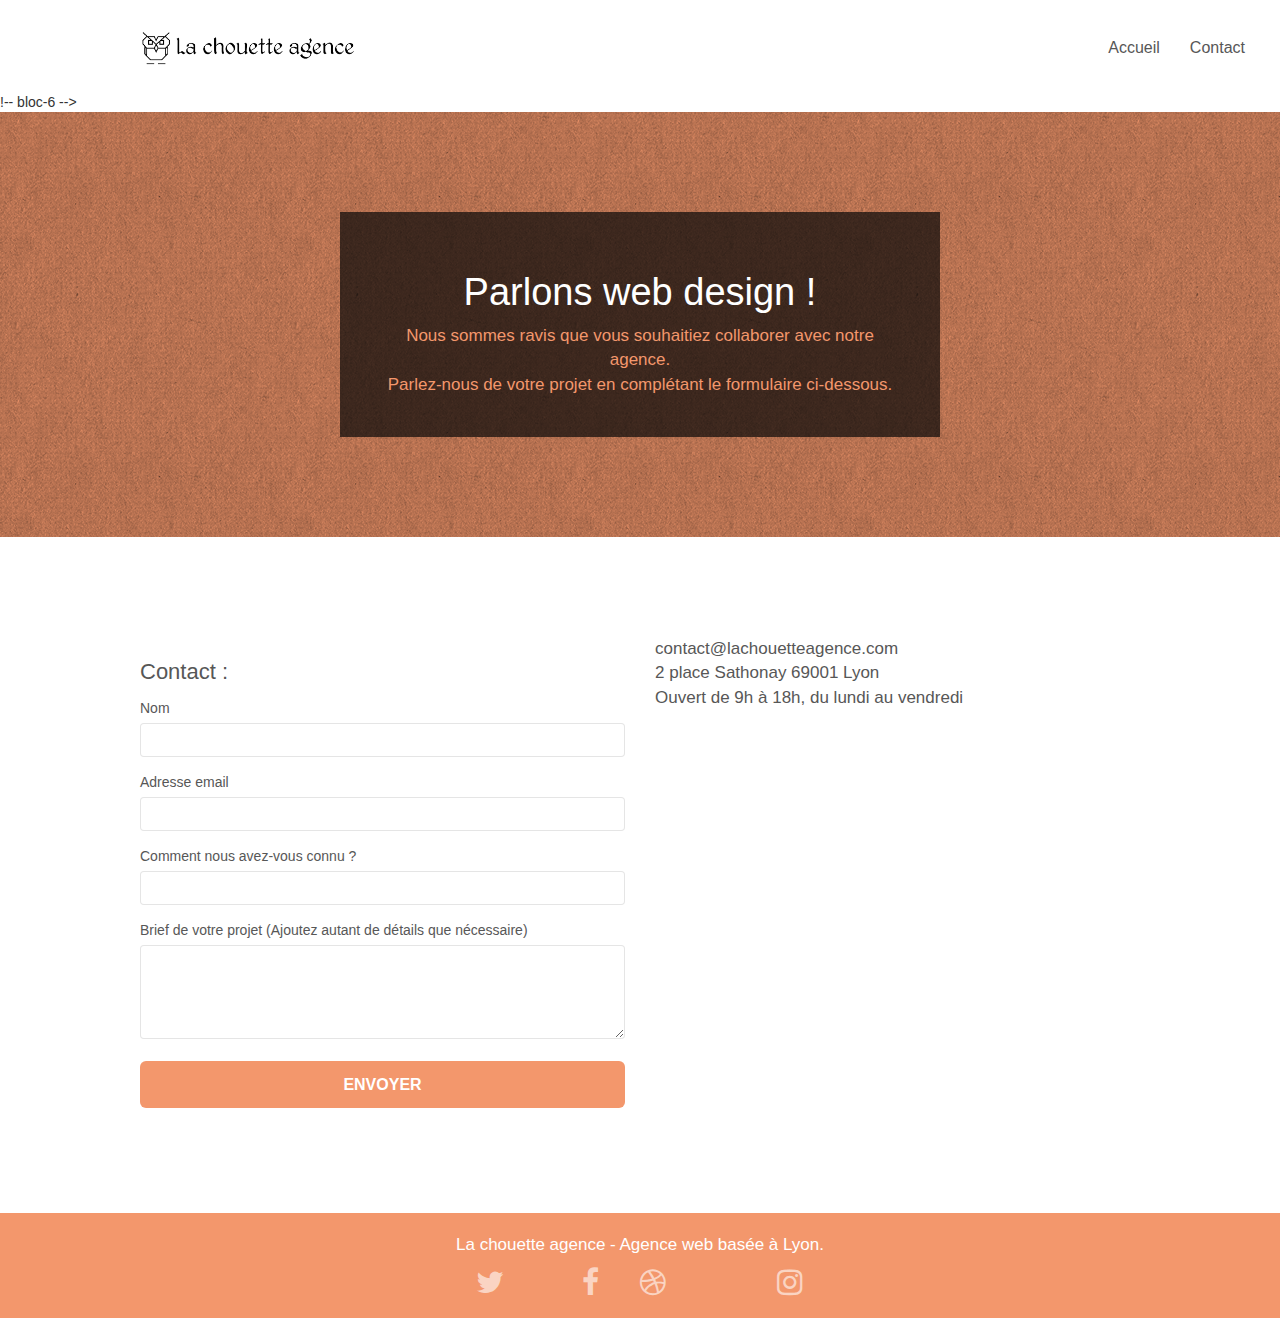
==== contact.html @ 2cf85332 "Version V 2.1 - modification" ====
<!doctype html>
<!-- Projet 4 La chouette agence
Par Arnaud Ghali
Version V 2.1 - modification SEO et ACCESSIBILITE : index terminé , contact w3c -->
<!-- renommage de la page de page2 en contact - SEO -->
<!-- renseignement de l'atribut lang dans l'element html : fr - accessibilibté et SEO -->
<html lang="fr">
<head>
    <meta charset="utf-8">
	<!-- suppression de la balise keywords : obsolète - SEO -->
	<!-- renseigenement de la balise description en utilisant les mots clés - SEO -->
    <meta name="description" content="Pour un site Web de qualité - Contactez la Chouette Agence, Entreprise de web design à Lyon">
    <meta name="viewport" content="width=device-width, initial-scale=1.0, viewport-fit=cover">
    <link rel="shortcut icon" type="image/png" href="favicon.jpg">
    
	<!-- remplacement des css -->
	<link rel="stylesheet" type="text/css" href="./css/bootstrap.css">
	<link rel="stylesheet" type="text/css" href="style.css">
	<link rel="stylesheet" type="text/css" href="./css/font-awesome.css">
	<link rel="stylesheet" type="text/css" href="./css/et-line.css">
    
	<script src="./js/jquery-2.1.0.min.js"></script>
	<script src="./js/bootstrap.min.js"></script>
	<script src="./js/blocs.min.js"></script>
	<script src="./js/jqBootstrapValidation.js"></script>
	<script src="./js/formHandler.js"></script>
	<!-- renseigenement de la balise titre en utilisant les mots clés - SEO -->
    <title>La Chouette Agence - Contact</title>

<!-- Analytics -->

<!-- Analytics END -->
    
</head>
<body>
<!-- Principal conteneur -->
<div class="page-container">
    
	<!-- bloc-0 -->
	<!-- remplacement des blocs par structure html lisible - SEO & ACCESSIBILITE -->
	<header>
		<div class="bloc bgc-white l-bloc " id="bloc-0">
			<div class="container bloc-sm">
				<nav class="navbar row">
					<div class="navbar-header"></div>
						<a class="navbar-brand" href="index.html"><img src="img/la-chouette-agence.png" alt=" logo de La chouette agence" height="40"></a>
						<button id="nav-toggle" type="button" class="ui-navbar-toggle navbar-toggle" data-toggle="collapse" data-target=".navbar-1">
							<span class="sr-only">Toggle navigation</span>
							<span class="icon-bar"></span>
							<span class="icon-bar"></span>
							<span class="icon-bar"></span>
						</button>
					</div>
					<div class="collapse navbar-collapse navbar-1 special-dropdown-nav">
						<ul class="site-navigation nav navbar-nav">
							<li>
								<a href="index.html">Accueil</a>
							</li>
							<li>
								<!-- remplacement du nom de la page contact - SEO & ACCESSIBILITE -->
								<a href="contact.html">Contact</a>
							</li>
						</ul>
					</div>
				</nav>
			</div>
		</div>
		<!-- bloc-0 END -->

		!-- bloc-6 -->
		<div class="bloc bg-dots-bg bg-repeat bgc-atomic-tangerine d-bloc bloc-bg-texture texture-paper" id="bloc-6">
			<div class="container bloc-lg">
				<div class="row">
					<div class="col-sm-12">
						<!-- rajout de la couleur d'arrière plan pour le contraste et cohérence du site - ACCESSIBILITE -->
						<div class="row tight-width-whitespace black-background">
							<h1 class="text-center hero-bloc-text tc-white">
							<!-- rajout de la couleur de texte pour le contraste - ACCESSIBILITE -->
								<span class="white">
								Parlons web design !
								</span>
							</h1>
							<p class="text-center mg-lg tc-white tight-width-whitespace">
								Nous sommes ravis que vous souhaitiez collaborer avec notre agence.<br>
								Parlez-nous de votre projet en complétant le formulaire ci-dessous.
							</p>
						</div>
					</div>
				</div>
			</div>
		</div>
	</header>
	<!-- bloc-6 END -->


	<!-- bloc-7 -->
	<!-- remplacement des blocs par structure html lisible - SEO & ACCESSIBILITE -->
	<section class="bloc bgc-white l-bloc" id="bloc-7">
		<div class="container bloc-lg">
			<div class="row">
				<div class="col-sm-6">
					<form id="form_1">
						<!-- ajout structure html lisible - SEO & ACCESSIBILITE -->
						<h2>Contact :</h2>
						<!-- rajout de l'attribut for en relation avec le contenu saisie - ACCESSIBILITE -->
						<div class="form-group">
							<label for="name">
								Nom
							</label>
							<input id="name" class="form-control" required />
						</div>
						<div class="form-group">
							<label for="email">
								Adresse email
							</label>
							<input id="email" class="form-control" type="email" required />
						</div>
						<div class="form-group">
						<!-- modification pour coherence avec le type saisi - ACCESSIBILITE  -->
							<label for="connnu">
								Comment nous avez-vous connu ?
							</label>
							<input class="form-control" type="text" required id="connnu" />
						</div>
						<div class="form-group">
							<label for="message">
								Brief de votre projet (Ajoutez autant de détails que nécessaire)<br>
							</label><textarea id="message" class="form-control" rows="4" cols="50" required></textarea>
						</div> 
						<button class="bloc-button btn btn-lg btn-block cta-hero btn-atomic-tangerine" type="submit">
							Envoyer
						</button>
					</form>
				</div>
				<div class="col-sm-6">
					<p>
						contact@lachouetteagence.com<br>2 place Sathonay 69001 Lyon<br>Ouvert de 9h à 18h, du lundi au vendredi<br>
					</p>
				</div>
			</div>
		</div>
	</section>
	<!-- bloc-7 END -->

	<!-- ScrollToTop Button -->
	<a class="bloc-button btn btn-d scrollToTop" onclick="scrollToTarget('1')"><span class="fa fa-chevron-up"></span></a>
	<!-- ScrollToTop Button END-->

      <!-- ScrollToTop Button END-->
	<!-- Footer - bloc-8 -->
	<!-- remplacement des blocs par structure html lisible - SEO & ACCESSIBILITE -->
	<footer class="bloc bgc-atomic-tangerine d-bloc" id="bloc-8">
		<div class="container bloc-sm">
			<div class="row">
				<div class="col-sm-12">
					<p class="text-center white">
						La chouette agence - Agence web basée à Lyon.<br>
					</p>
					<div class="row row-no-gutters social">
						<div class="col-sm-3">
							<div class="text-center">
								<a class="social" href="index.html"><span class="fa fa-twitter icon-md"></span></a>
							</div>
						</div>
						<div class="col-sm-3">
							<div class="text-center">
								<a class="social" href="index.html"><span class="fa fa-facebook icon-md"></span></a>
							</div>
						</div>
						<div class="col-sm-3">
							<div class="text-social">
								<a class="social" href="index.html"><span class="fa fa-dribbble icon-md"></span></a>
							</div>
						</div>
						<div class="col-sm-3">
							<div class="text-center">
								<a class="social" href="index.html"><span class="fa fa-instagram icon-md"></span></a>
							</div>
						</div>
					</div>
				</div>
			</div>
		</div>
	</footer>
	<!-- Footer - bloc-8 END -->

</div>
<!-- Principal conteneur END -->
    
</body>
</html>
---- style.css ----
body {
    margin: 0;
    padding: 0;
    background: #FFF;
    overflow-x: hidden;
    -webkit-font-smoothing: antialiased;
    -moz-osx-font-smoothing: grayscale;
}

a,
button {
    transition: all .3s ease-in-out;
    outline: none!important;
}

a:hover {
    text-decoration: none;
    cursor: pointer;
}

#page-loading-blocs-notifaction {
    position: fixed;
    top: 0;
    bottom: 0;
    width: 100%;
    z-index: 100000;
    background: #FFFFFF url("img/pageload-spinner.gif") no-repeat center center;
}

.bloc {
    width: 100%;
    clear: both;
    background: 50% 50% no-repeat;
    padding: 0 50px;
    -webkit-background-size: cover;
    -moz-background-size: cover;
    -o-background-size: cover;
    background-size: cover;
    position: relative;
}

.bloc .container {
    padding-left: 0;
    padding-right: 0;
}

.bloc-lg {
    padding: 100px 50px;
}

.bloc-md {
    padding: 50px;
}

.bloc-sm {
    padding: 20px 50px;
}

.bg-center,
.bg-l-edge,
.bg-r-edge,
.bg-t-edge,
.bg-b-edge,
.bg-tl-edge,
.bg-bl-edge,
.bg-tr-edge,
.bg-br-edge,
.bg-repeat {
    -webkit-background-size: auto!important;
    -moz-background-size: auto!important;
    -o-background-size: auto!important;
    background-size: auto!important;
}

.bg-repeat {
    background: repeat;
}

.bg-t-edge {
    background: top no-repeat;
}

.bloc-bg-texture::before {
    content: "";
    background-size: 2px 2px;
    position: absolute;
    top: 0;
    bottom: 0;
    left: 0;
    right: 0;
}

.texture-paper::before {
    background: url("img/texture-paper.png");
    background-size: 280px 280px;
}

.b-parallax {
    background-attachment: fixed;
}

.d-bloc {
    color: rgba(255, 255, 255, .7);
}

.d-bloc button:hover {
    color: rgba(255, 255, 255, .9);
}

.d-bloc .icon-round,
.d-bloc .icon-square,
.d-bloc .icon-rounded,
.d-bloc .icon-semi-rounded-a,
.d-bloc .icon-semi-rounded-b {
    border-color: rgba(255, 255, 255, .9);
}

.d-bloc .divider-h span {
    border-color: rgba(255, 255, 255, .2);
}

.d-bloc .a-btn,
.d-bloc .navbar a,
.d-bloc .navbar-brand,
.d-bloc a .icon-sm,
.d-bloc a .icon-md,
.d-bloc a .icon-lg,
.d-bloc a .icon-xl,
.d-bloc h1 a,
.d-bloc h2 a,
.d-bloc h3 a,
.d-bloc h4 a,
.d-bloc h5 a,
.d-bloc h6 a,
.d-bloc p a {
    color: rgba(255, 255, 255, .6);
}

.d-bloc .a-btn:hover,
.d-bloc .navbar a:hover,
.d-bloc .navbar-brand:hover,
.d-bloc a:hover .icon-sm,
.d-bloc a:hover .icon-md,
.d-bloc a:hover .icon-lg,
.d-bloc a:hover .icon-xl,
.d-bloc h1 a:hover,
.d-bloc h2 a:hover,
.d-bloc h3 a:hover,
.d-bloc h4 a:hover,
.d-bloc h5 a:hover,
.d-bloc h6 a:hover,
.d-bloc p a:hover {
    color: rgba(255, 255, 255, 1);
}

.d-bloc .navbar-toggle .icon-bar {
    background: rgba(255, 255, 255, 1);
}

.d-bloc .btn-wire,
.d-bloc .btn-wire:hover {
    color: rgba(255, 255, 255, 1);
    border-color: rgba(255, 255, 255, 1);
}

.d-bloc .panel {
    color: rgba(0, 0, 0, .5);
}

.d-bloc .panel button:hover {
    color: rgba(0, 0, 0, .7);
}

.d-bloc .panel icon {
    border-color: rgba(0, 0, 0, .7);
}

.d-bloc .panel .divider-h span {
    border-color: rgba(0, 0, 0, .1);
}

.d-bloc .panel .a-btn {
    color: rgba(0, 0, 0, .6);
}

.d-bloc .panel .a-btn:hover {
    color: rgba(0, 0, 0, 1);
}

.d-bloc .panel .btn-wire,
.d-bloc .panel .btn-wire:hover {
    color: rgba(0, 0, 0, .7);
    border-color: rgba(0, 0, 0, .3);
}

.d-bloc .panel,
.l-bloc {
    color: rgba(0, 0, 0, .5);
}

.d-bloc .panel button:hover,
.l-bloc button:hover {
    color: rgba(0, 0, 0, .7);
}

.l-bloc .icon-round,
.l-bloc .icon-square,
.l-bloc .icon-rounded,
.l-bloc .icon-semi-rounded-a,
.l-bloc .icon-semi-rounded-b {
    border-color: rgba(0, 0, 0, .7);
}

.d-bloc .panel .divider-h span,
.l-bloc .divider-h span {
    border-color: rgba(0, 0, 0, .1);
}

.d-bloc .panel .a-btn,
.l-bloc .a-btn,
.l-bloc .navbar a,
.l-bloc .navbar-brand,
.l-bloc a .icon-sm,
.l-bloc a .icon-md,
.l-bloc a .icon-lg,
.l-bloc a .icon-xl,
.l-bloc h1 a,
.l-bloc h2 a,
.l-bloc h3 a,
.l-bloc h4 a,
.l-bloc h5 a,
.l-bloc h6 a,
.l-bloc p a {
    color: rgba(0, 0, 0, .6);
}

.d-bloc .panel .a-btn:hover,
.l-bloc .a-btn:hover,
.l-bloc .navbar a:hover,
.l-bloc .navbar-brand:hover,
.l-bloc a:hover .icon-sm,
.l-bloc a:hover .icon-md,
.l-bloc a:hover .icon-lg,
.l-bloc a:hover .icon-xl,
.l-bloc h1 a:hover,
.l-bloc h2 a:hover,
.l-bloc h3 a:hover,
.l-bloc h4 a:hover,
.l-bloc h5 a:hover,
.l-bloc h6 a:hover,
.l-bloc p a:hover {
    color: rgba(0, 0, 0, 1);
}

.l-bloc .navbar-toggle .icon-bar {
    color: rgba(0, 0, 0, .6);
}

.d-bloc .panel .btn-wire,
.d-bloc .panel .btn-wire:hover,
.l-bloc .btn-wire,
.l-bloc .btn-wire:hover {
    color: rgba(0, 0, 0, .7);
    border-color: rgba(0, 0, 0, .3);
}

.voffset {
    margin-top: 30px;
}

.voffset-lg {
    margin-top: 80px;
}

.row-no-gutters {
    margin-right: 0;
    margin-left: 0;
}

.row.row-no-gutters > [class^="col-"],
.row.row-no-gutters > [class*=" col-"] {
    padding-right: 0;
    padding-left: 0;
}

#bloc-1-hero h1 {
    font-size: 32px;
}

.navbar {
    margin-bottom: 0;
    z-index: 1;
}

.navbar-brand {
    height: auto;
    padding: 3px 15px;
    font-size: 25px;
    font-weight: normal;
    font-weight: 600;
    line-height: 44px;
}

.navbar-brand img {
    max-height: 200px;
    margin: 0 5px 0 0;
    display: inline;
}

.navbar-brand img[src$=svg] {
    min-width: 100px;
}

.nav-center .navbar-brand img {
    margin: 0;
}

.navbar .nav {
    padding-top: 2px;
    margin-right: -16px;
    float: right;
    z-index: 1;
}

.nav > li {
    float: left;
    margin-top: 4px;
    font-size: 16px;
}

.navbar-nav .open .dropdown-menu > li > a {
    text-align: inherit;
}

.nav > li a:hover,
.nav > li a:focus {
    background: transparent;
}

.navbar-toggle {
    margin: 10px 10px 0 0;
    border: 0px;
}

.navbar-toggle:hover {
    background: transparent!important;
}

.navbar-toggle .icon-bar {
    background-color: rgba(0, 0, 0, .5);
    width: 26px;
}

.nav-invert .navbar .nav {
    float: left;
}

.nav-invert .navbar-header,
.nav-invert .navbar-brand {
    float: right;
    position: relative;
    z-index: 2;
}

@media (min-width: 768px) {
    .site-navigation {
        position: absolute;
        top: 50%;
        right: 20px;
        transform: translate(0, -50%);
        -webkit-transform: translateY(-50%);
    }
    .nav > li .dropdown-menu a,
    .nav > li .dropdown-menu a:hover {
        color: #484848;
    }
    .nav-invert .site-navigation {
        left: 0;
        right: 0;
    }
    .nav-center {
        text-align: center;
    }
    .nav-center .navbar-header {
        width: 100%;
    }
    .nav-center .navbar-header,
    .nav-center .navbar-brand,
    .nav-center .nav > li {
        float: none;
        display: inline-block;
    }
    .nav-center .site-navigation {
        position: relative;
        width: 100%;
        right: 0;
        margin-right: 0px;
        margin-top: 20px;
    }
    .nav-center.mini-nav .navbar-toggle {
        float: none;
        margin: 10px auto 0;
    }
}

.nav > li > .dropdown a {
    background: none!important;
    display: block;
    padding: 14px 15px;
}

nav .caret {
    margin: 0 5px;
}

.dropdown-menu .dropdown-menu {
    top: -8px;
    left: 100%;
}

.dropdown-menu .dropmenu-flow-right {
    top: 100%;
    left: 0;
    margin-left: -1px;
    border-top-left-radius: 0;
    border-top-right-radius: 0;
}

.dropdown-menu .dropdown span {
    border: 4px solid black;
    border-top-color: transparent;
    border-right-color: transparent;
    border-bottom-color: transparent;
    margin: 6px -5px 0 0!important;
    float: right;
}

.mg-md {
    margin-top: 10px;
    margin-bottom: 20px;
}

.mg-lg {
    margin-top: 10px;
    margin-bottom: 40px;
}

.btn {
    margin: 0 5px 5px 0;
}

.btn.pull-right {
    margin: 0 0 5px 5px;
}

.btn-d,
.btn-d:hover,
.btn-d:focus {
    color: #FFF;
    background: rgba(0, 0, 0, .3);
}

button {
    outline: none!important;
}

.btn-rd {
    border-radius: 40px;
}

.btn-clean {
    border: 1px solid rgba(0, 0, 0, .08);
    border-bottom-color: rgba(0, 0, 0, .1);
    text-shadow: 0 1px 0 rgba(0, 0, 1, .1);
    box-shadow: 0 1px 3px rgba(0, 0, 1, .25), inset 0 1px 0 0 rgba(255, 255, 255, .15);
}

.icon-md {
    font-size: 30px!important;
}

.icon-lg {
    font-size: 60px!important;
}

.sm-shadow {
    text-shadow: 0 1px 2px rgba(0, 0, 0, .3);
}

.panel-sq,
.panel-sq .panel-heading,
.panel-sq .panel-footer {
    border-radius: 0;
}

.panel-rd {
    border-radius: 30px;
}

.panel-rd .panel-heading {
    border-radius: 29px 29px 0 0;
}

.panel-rd .panel-footer {
    border-radius: 0 0 29px 29px;
}

.form-control {
    border-color: rgba(0, 0, 0, .1);
    box-shadow: none;
}

.scrollToTop {
    width: 40px;
    height: 40px;
    position: fixed;
    bottom: 20px;
    right: 20px;
    opacity: 0;
    z-index: 500;
    transition: all .3s ease-in-out;
}

.scrollToTop span {
    margin-top: 6px;
}

.showScrollTop {
    font-size: 14px;
    opacity: 1;
}

a[data-lightbox] {
    position: relative;
    display: block;
    text-align: center;
}

a[data-lightbox]:hover::before {
    content: "+";
    font-family: "HelveticaNeue-Light", "Helvetica Neue Light", "Helvetica Neue", Helvetica, Arial;
    font-size: 32px;
    width: 50px;
    height: 50px;
    margin-left: -25px;
    border-radius: 50%;
    background: rgba(0, 0, 0, .6);
    color: #FFF;
    font-weight: 100;
    z-index: 1;
    position: absolute;
    top: 50%;
    transform: translateY(-50%);
    -webkit-transform: translateY(-50%);
}

a[data-lightbox]:hover img {
    opacity: 0.6;
    -webkit-animation-fill-mode: none;
    animation-fill-mode: none;
}

#lightbox-modal {
    display: flex;
    align-items: center;
}

#lightbox-modal .modal-dialog {
    width: 90%;
    max-width: 900px;
    margin: 0 auto 0;
}

#lightbox-modal .modal-dialog img {
    max-height: 90vh;
    margin: 0 auto;
}

.lightbox-caption {
    padding: 20px;
    color: #FFF;
    background: rgba(0, 0, 0, .5);
    position: absolute;
    left: 15px;
    right: 15px;
    bottom: 5px;
}

.close-lightbox {
    color: #FFF;
    font-size: 30px;
    position: absolute;
    top: 20px;
    right: 20px;
    z-index: 20;
    background: rgba(0, 0, 0, .5);
    border: none;
    line-height: 30px;
    padding: 0 9px 5px;
    opacity: 0.3;
}

.close-lightbox:hover,
.next-lightbox:hover,
.prev-lightbox:hover {
    opacity: 1.0;
    color: #FFF;
}

.next-lightbox,
.prev-lightbox {
    font-size: 20px;
    color: rgba(255, 255, 255, .9);
    background: rgba(0, 0, 0, .5);
    transition: all .2s ease-in-out;
    position: absolute;
    top: 45%;
    z-index: 1;
    opacity: 0.4;
}

.next-lightbox {
    padding: 6px 8px 1px 13px;
    right: 25px;
}

.prev-lightbox {
    padding: 6px 13px 1px 10px;
    left: 25px;
}

.snapshot-lb .modal-body {
    padding-bottom: 45px;
}

.snapshot-lb .lightbox-caption {
    padding: 0;
    color: rgba(0, 0, 0, .5);
    background: none;
}

h1,
h2,
h3,
h4,
h5,
h6,
p,
label,
.btn,
a {
    font-family: "helvetica";
    font-weight: 400;
    color: #575757!important;
}

.container {
    max-width: 1000px;
}

.hero-bloc-text {
    font-size: 38px;
}

.hero-bloc-text-sub {
    font-size: 36px;
}

.statement-bloc-text {
    line-height: 26px;
    font-style: italic;
    font-size: 20px;
    text-align: center;
    font-weight: lighter;
    max-width: 520px;
    margin: auto auto auto auto;
}

p {
    /*adaptation - cohérence */
    font-size: 17px;
}

.tight-width-whitespace {
    max-width: 600px;
    margin: auto auto auto auto;
}

.h1 {
    font-size: 20px;
    font-family: "Open Sans";
}

.cta-hero {
    margin-top: 22px;
    color: #FFFFFF!important;
    text-transform: uppercase;
    padding: 12px 28px 12px 28px;
    font-size: 16px;
    font-weight: 700;
}

.social {
    max-width: 400px;
    margin: auto auto auto auto;
}

h2 {
    font-size: 22px;
    line-height: 1.4em;
}

h3 {
    font-size: 15px;
    text-transform: uppercase;
    font-weight: 700;
    line-height: 1.4em;
    color: #333333!important;
}

.med-width-whitespace {
    max-width: 800px;
    margin: auto auto auto auto;
    box-shadow: 0px 0px 0px #000000;
}

h1 {
    color: #333333!important;
}

h4 {
    color: #333333!important;
}

.icons {
    margin-bottom: 14px;
    margin-top: 24px;
}

.white {
    color: #FFFFFF!important;
}

.portfolio-thumb {
    margin-bottom: 24px;
}

.portfolio-row {
    margin-bottom: 44px;
    margin-top: 50px;
}

.avatar {
    box-shadow: 0px 4px 9px rgba(0, 0, 0, 0.3);
}

.black-background {
    /* Modification contraste - ACCESSIBILITE */
    background-color: rgba(8, 8, 8, 0.7);
    padding: 40px 40px 40px 40px;
}

.bold-link {
    font-weight: 900;
    text-decoration: underline!important;
}

.bgc-white {
    background-color: #FFFFFF;
}

.bgc-dark-slate-blue {
    background-color: #364577;
}

.bgc-atomic-tangerine {
    background-color: #F3976C;
}

.tc-white {
    color: #F3976C!important;
}

.btn-atomic-tangerine {
    background: #F3976C;
    color: #FFFFFF!important;
}

.btn-atomic-tangerine:hover {
    background: #c27956!important;
    color: #FFFFFF!important;
}

.ltc-white {
    color: #FFFFFF!important;
}

.ltc-white:hover {
    color: #cccccc!important;
}

.ltc-atomic-tangerine {
    color: #F3976C!important;
}

.ltc-atomic-tangerine:hover {
    color: #c27956!important;
}

.icon-dark-slate-blue {
    color: #364577!important;
    border-color: #364577!important;
}

.bg-dots-bg {
    background-image: url("img/dots-bg.png");
}

.bg-lines-h2-bg {
    background-image: url("img/lines-h2-bg.png");
}

.bg-banniere {
    background-image: url("img/la-chouette-agence-banniere.jpg");
}

.bg-presentation {
    /* changement format d'image */
    background-image: url("img/image-de-presentation.jpg");
}

@media (max-width: 1024px) {
    .bloc {
        padding-left: 20px;
        padding-right: 20px;
    }
    .bloc.full-width-bloc,
    .bloc-tile-2.full-width-bloc .container,
    .bloc-tile-3.full-width-bloc .container,
    .bloc-tile-4.full-width-bloc .container {
        padding-left: 0;
        padding-right: 0;
    }
}

@media (max-width: 992px) and (min-width: 768px) {
    .navbar .nav {
        max-width: 80%
    }
    .nav-center.navbar .nav {
        max-width: 100%
    }
}

@media only screen and (min-device-width: 768px) and (max-device-width: 1024px) and (orientation: landscape) {
    .b-parallax {
        background-attachment: scroll;
    }
}

@media only screen and (min-device-width: 1024px) and (max-device-width: 1366px) and (-webkit-min-device-pixel-ratio: 1.5) {
    .b-parallax {
        background-attachment: scroll;
    }
}

@media (max-width: 991px) {
    .container {
        width: 100%;
    }
    .b-parallax {
        background-attachment: scroll;
    }
    .page-container,
    #hero-bloc {
        overflow-x: hidden;
        position: relative;
    }
    .bloc {
        padding-left: constant(safe-area-inset-left);
        padding-right: constant(safe-area-inset-right);
    }
    .bloc-group,
    .bloc-group .bloc {
        display: block;
        width: 100%;
    }
    .bloc-fill-screen .fill-bloc-top-edge,
    .bloc-fill-screen .fill-bloc-bottom-edge {
        padding: 0 20px;
        padding-left: constant(safe-area-inset-left);
        padding-right: constant(safe-area-inset-right);
    }
}

@media (max-width: 767px) {
    .page-container {
        overflow-x: hidden;
        position: relative;
    }
    h1,
    h2,
    h3,
    h4,
    h5,
    h6,
    p,
    #disqus_thread {
        padding-left: 10px!important;
        padding-right: 10px!important;
    }
    .b-parallax {
        background-attachment: scroll;
    }
    .navbar .nav {
        padding-top: 0;
        border-top: 1px solid rgba(0, 0, 0, .2);
        float: none!important;
    }
    .navbar.row {
        margin-left: 0;
        margin-right: 0;
    }
    .site-navigation {
        position: inherit;
        transform: none;
        -webkit-transform: none;
        -ms-transform: none;
    }
    .nav > li {
        margin-top: 0;
        border-bottom: 1px solid rgba(0, 0, 0, .1);
        background: rgba(0, 0, 0, .05);
        text-align: left;
        padding-left: 15px;
        width: 100%;
    }
    .nav > li:hover {
        background: rgba(0, 0, 0, .08);
    }
    .dropdown .dropdown a .caret {
        float: none;
        margin: 5px 0 0 10px!important;
        border: 4px solid black;
        border-bottom-color: transparent;
        border-right-color: transparent;
        border-left-color: transparent;
    }
    #hero-bloc .navbar .nav {
        background: rgba(0, 0, 0, .8);
    }
    #hero-bloc .navbar .nav a {
        color: rgba(255, 255, 255, .6);
    }
    .hero {
        padding: 50px 0;
    }
    .hero-nav {
        left: -1px;
        right: -1px;
    }
    .navbar-collapse {
        padding: 0;
        overflow-x: hidden;
        -webkit-box-shadow: none;
        box-shadow: none;
    }
    .navbar-brand img {
        max-height: 40px;
        width: auto;
    }
    .nav-invert .navbar-header {
        float: none;
        width: 100%;
    }
    .nav-invert .navbar-toggle {
        float: left;
        margin-left: 10px;
    }
    .bloc {
        padding-left: 0;
        padding-right: 0;
    }
    .bloc-xxl,
    .bloc-xl,
    .bloc-lg {
        padding: 40px 0;
    }
    .bloc-sm,
    .bloc-md {
        padding-left: 0;
        padding-right: 0;
    }
    .bloc-tile-2 .container,
    .bloc-tile-3 .container,
    .bloc-tile-4 .container,
    .bloc-fill-screen .fill-bloc-top-edge,
    .bloc-fill-screen .fill-bloc-bottom-edge {
        padding-left: 0;
        padding-right: 0;
    }
    .a-block {
        padding: 0 10px;
    }
    .btn-dwn {
        display: none;
    }
    .voffset {
        margin-top: 5px;
    }
    .voffset-md {
        margin-top: 20px;
    }
    .voffset-lg {
        margin-top: 30px;
    }
    form {
        padding: 5px;
    }
    .close-lightbox {
        display: inline-block;
    }
    .blocsapp-device-iphone5 {
        background-size: 216px 425px;
        padding-top: 60px;
        width: 216px;
        height: 425px;
    }
    .blocsapp-device-iphone5 img {
        width: 180px;
        height: 320px;
    }
}

@media (max-width: 400px) {
    .bloc {
        padding-left: 0;
        padding-right: 0;
    }
}

@media (max-width: 767px) {
    .bloc-mob-center-text {
        text-align: center;
    }
}
---- css/et-line.css ----
@font-face {
    font-family: et-line;
    src: url(../fonts/et-line.eot);
    src: url(../fonts/et-line.eot?#iefix) format('embedded-opentype'), url(../fonts/et-line.woff) format('woff'), url(../fonts/et-line.ttf) format('truetype'), url(../fonts/et-line.svg#et-line) format('svg');
    font-weight: 400;
    font-style: normal
}

.et-icon-adjustments,
.et-icon-alarmclock,
.et-icon-anchor,
.et-icon-aperture,
.et-icon-attachment,
.et-icon-bargraph,
.et-icon-basket,
.et-icon-beaker,
.et-icon-bike,
.et-icon-book-open,
.et-icon-briefcase,
.et-icon-browser,
.et-icon-calendar,
.et-icon-camera,
.et-icon-caution,
.et-icon-chat,
.et-icon-circle-compass,
.et-icon-clipboard,
.et-icon-clock,
.et-icon-cloud,
.et-icon-compass,
.et-icon-desktop,
.et-icon-dial,
.et-icon-document,
.et-icon-documents,
.et-icon-download,
.et-icon-dribbble,
.et-icon-edit,
.et-icon-envelope,
.et-icon-expand,
.et-icon-facebook,
.et-icon-flag,
.et-icon-focus,
.et-icon-gears,
.et-icon-genius,
.et-icon-gift,
.et-icon-global,
.et-icon-globe,
.et-icon-googleplus,
.et-icon-grid,
.et-icon-happy,
.et-icon-hazardous,
.et-icon-heart,
.et-icon-hotairballoon,
.et-icon-hourglass,
.et-icon-key,
.et-icon-laptop,
.et-icon-layers,
.et-icon-lifesaver,
.et-icon-lightbulb,
.et-icon-linegraph,
.et-icon-linkedin,
.et-icon-lock,
.et-icon-magnifying-glass,
.et-icon-map,
.et-icon-map-pin,
.et-icon-megaphone,
.et-icon-mic,
.et-icon-mobile,
.et-icon-newspaper,
.et-icon-notebook,
.et-icon-paintbrush,
.et-icon-paperclip,
.et-icon-pencil,
.et-icon-phone,
.et-icon-picture,
.et-icon-pictures,
.et-icon-piechart,
.et-icon-presentation,
.et-icon-pricetags,
.et-icon-printer,
.et-icon-profile-female,
.et-icon-profile-male,
.et-icon-puzzle,
.et-icon-quote,
.et-icon-recycle,
.et-icon-refresh,
.et-icon-ribbon,
.et-icon-rss,
.et-icon-sad,
.et-icon-scissors,
.et-icon-scope,
.et-icon-search,
.et-icon-shield,
.et-icon-speedometer,
.et-icon-strategy,
.et-icon-streetsign,
.et-icon-tablet,
.et-icon-target,
.et-icon-telescope,
.et-icon-toolbox,
.et-icon-tools,
.et-icon-tools-2,
.et-icon-trophy,
.et-icon-tumblr,
.et-icon-twitter,
.et-icon-upload,
.et-icon-video,
.et-icon-wallet,
.et-icon-wine {
    font-family: et-line;
    speak: none;
    font-style: normal;
    font-weight: 400;
    font-variant: normal;
    text-transform: none;
    line-height: 1;
    -webkit-font-smoothing: antialiased;
    -moz-osx-font-smoothing: grayscale;
    display: inline-block
}

.et-icon-mobile:before {
    content: "\e000"
}

.et-icon-laptop:before {
    content: "\e001"
}

.et-icon-desktop:before {
    content: "\e002"
}

.et-icon-tablet:before {
    content: "\e003"
}

.et-icon-phone:before {
    content: "\e004"
}

.et-icon-document:before {
    content: "\e005"
}

.et-icon-documents:before {
    content: "\e006"
}

.et-icon-search:before {
    content: "\e007"
}

.et-icon-clipboard:before {
    content: "\e008"
}

.et-icon-newspaper:before {
    content: "\e009"
}

.et-icon-notebook:before {
    content: "\e00a"
}

.et-icon-book-open:before {
    content: "\e00b"
}

.et-icon-browser:before {
    content: "\e00c"
}

.et-icon-calendar:before {
    content: "\e00d"
}

.et-icon-presentation:before {
    content: "\e00e"
}

.et-icon-picture:before {
    content: "\e00f"
}

.et-icon-pictures:before {
    content: "\e010"
}

.et-icon-video:before {
    content: "\e011"
}

.et-icon-camera:before {
    content: "\e012"
}

.et-icon-printer:before {
    content: "\e013"
}

.et-icon-toolbox:before {
    content: "\e014"
}

.et-icon-briefcase:before {
    content: "\e015"
}

.et-icon-wallet:before {
    content: "\e016"
}

.et-icon-gift:before {
    content: "\e017"
}

.et-icon-bargraph:before {
    content: "\e018"
}

.et-icon-grid:before {
    content: "\e019"
}

.et-icon-expand:before {
    content: "\e01a"
}

.et-icon-focus:before {
    content: "\e01b"
}

.et-icon-edit:before {
    content: "\e01c"
}

.et-icon-adjustments:before {
    content: "\e01d"
}

.et-icon-ribbon:before {
    content: "\e01e"
}

.et-icon-hourglass:before {
    content: "\e01f"
}

.et-icon-lock:before {
    content: "\e020"
}

.et-icon-megaphone:before {
    content: "\e021"
}

.et-icon-shield:before {
    content: "\e022"
}

.et-icon-trophy:before {
    content: "\e023"
}

.et-icon-flag:before {
    content: "\e024"
}

.et-icon-map:before {
    content: "\e025"
}

.et-icon-puzzle:before {
    content: "\e026"
}

.et-icon-basket:before {
    content: "\e027"
}

.et-icon-envelope:before {
    content: "\e028"
}

.et-icon-streetsign:before {
    content: "\e029"
}

.et-icon-telescope:before {
    content: "\e02a"
}

.et-icon-gears:before {
    content: "\e02b"
}

.et-icon-key:before {
    content: "\e02c"
}

.et-icon-paperclip:before {
    content: "\e02d"
}

.et-icon-attachment:before {
    content: "\e02e"
}

.et-icon-pricetags:before {
    content: "\e02f"
}

.et-icon-lightbulb:before {
    content: "\e030"
}

.et-icon-layers:before {
    content: "\e031"
}

.et-icon-pencil:before {
    content: "\e032"
}

.et-icon-tools:before {
    content: "\e033"
}

.et-icon-tools-2:before {
    content: "\e034"
}

.et-icon-scissors:before {
    content: "\e035"
}

.et-icon-paintbrush:before {
    content: "\e036"
}

.et-icon-magnifying-glass:before {
    content: "\e037"
}

.et-icon-circle-compass:before {
    content: "\e038"
}

.et-icon-linegraph:before {
    content: "\e039"
}

.et-icon-mic:before {
    content: "\e03a"
}

.et-icon-strategy:before {
    content: "\e03b"
}

.et-icon-beaker:before {
    content: "\e03c"
}

.et-icon-caution:before {
    content: "\e03d"
}

.et-icon-recycle:before {
    content: "\e03e"
}

.et-icon-anchor:before {
    content: "\e03f"
}

.et-icon-profile-male:before {
    content: "\e040"
}

.et-icon-profile-female:before {
    content: "\e041"
}

.et-icon-bike:before {
    content: "\e042"
}

.et-icon-wine:before {
    content: "\e043"
}

.et-icon-hotairballoon:before {
    content: "\e044"
}

.et-icon-globe:before {
    content: "\e045"
}

.et-icon-genius:before {
    content: "\e046"
}

.et-icon-map-pin:before {
    content: "\e047"
}

.et-icon-dial:before {
    content: "\e048"
}

.et-icon-chat:before {
    content: "\e049"
}

.et-icon-heart:before {
    content: "\e04a"
}

.et-icon-cloud:before {
    content: "\e04b"
}

.et-icon-upload:before {
    content: "\e04c"
}

.et-icon-download:before {
    content: "\e04d"
}

.et-icon-target:before {
    content: "\e04e"
}

.et-icon-hazardous:before {
    content: "\e04f"
}

.et-icon-piechart:before {
    content: "\e050"
}

.et-icon-speedometer:before {
    content: "\e051"
}

.et-icon-global:before {
    content: "\e052"
}

.et-icon-compass:before {
    content: "\e053"
}

.et-icon-lifesaver:before {
    content: "\e054"
}

.et-icon-clock:before {
    content: "\e055"
}

.et-icon-aperture:before {
    content: "\e056"
}

.et-icon-quote:before {
    content: "\e057"
}

.et-icon-scope:before {
    content: "\e058"
}

.et-icon-alarmclock:before {
    content: "\e059"
}

.et-icon-refresh:before {
    content: "\e05a"
}

.et-icon-happy:before {
    content: "\e05b"
}

.et-icon-sad:before {
    content: "\e05c"
}

.et-icon-facebook:before {
    content: "\e05d"
}

.et-icon-twitter:before {
    content: "\e05e"
}

.et-icon-googleplus:before {
    content: "\e05f"
}

.et-icon-rss:before {
    content: "\e060"
}

.et-icon-tumblr:before {
    content: "\e061"
}

.et-icon-linkedin:before {
    content: "\e062"
}

.et-icon-dribbble:before {
    content: "\e063"
}
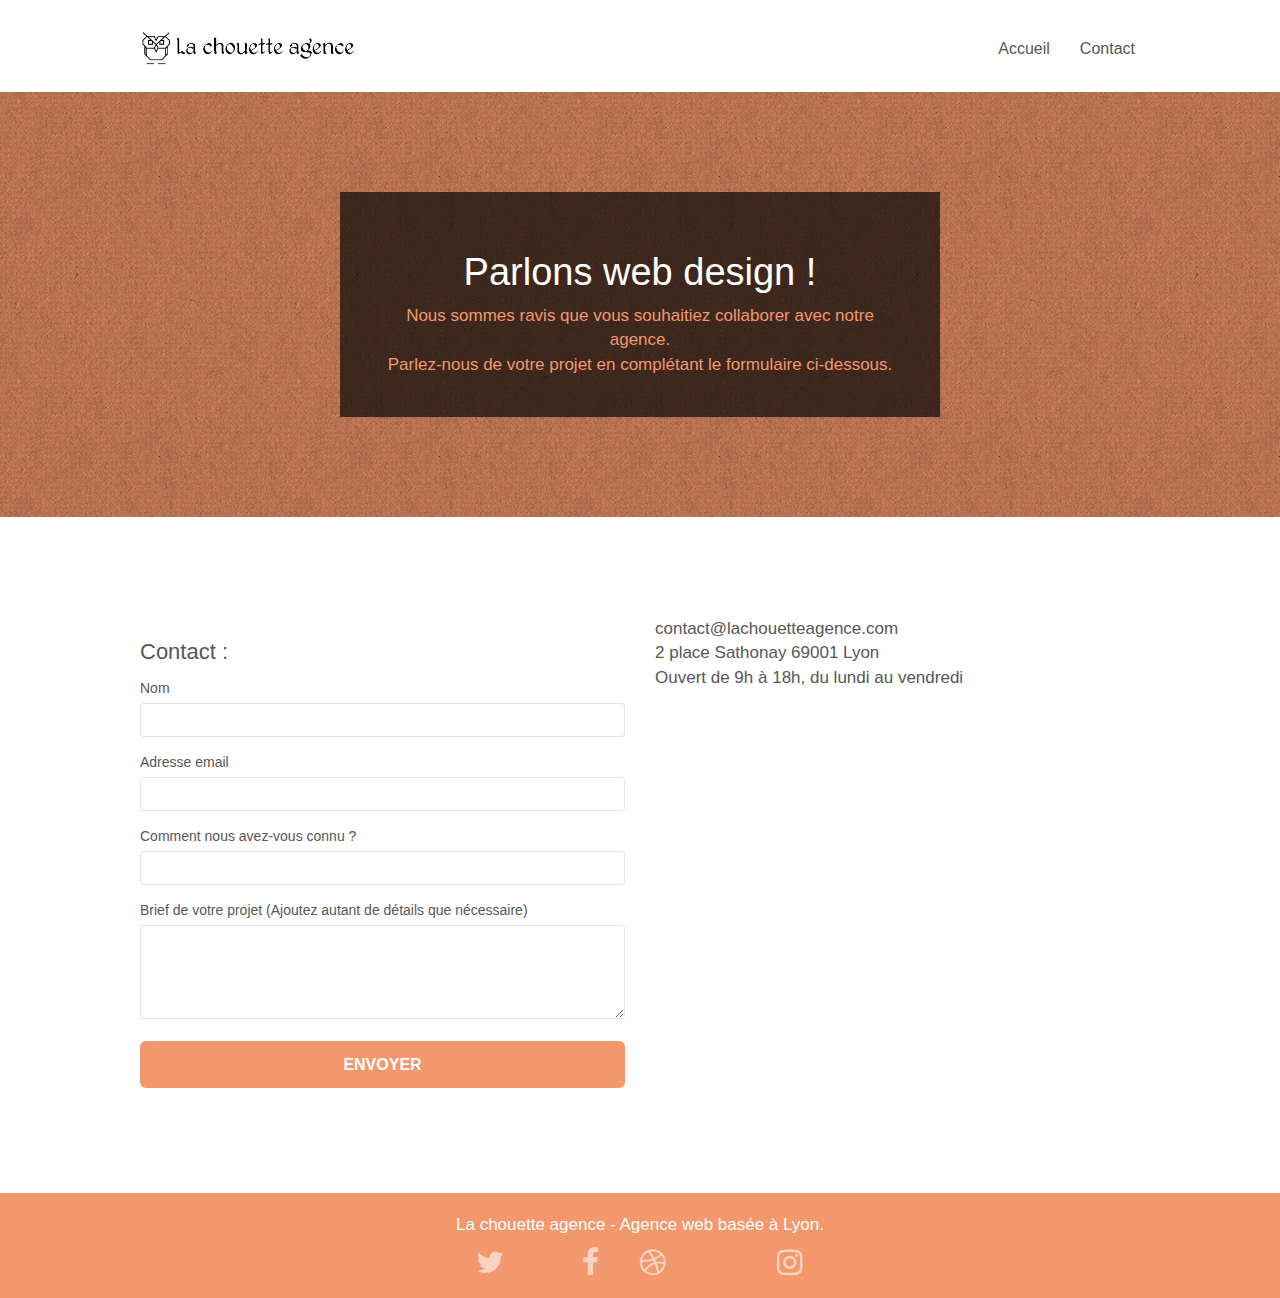
==== commit 42d5439e: "Version V 2.2 - version finale" ====
--- a/contact.html
+++ b/contact.html
@@ -1,7 +1,7 @@
 <!doctype html>
 <!-- Projet 4 La chouette agence
 Par Arnaud Ghali
-Version V 2.1 - modification SEO et ACCESSIBILITE : index terminé , contact w3c -->
+Version V 2.2 - version finale : modification SEO et ACCESSIBILITE -->
 <!-- renommage de la page de page2 en contact - SEO -->
 <!-- renseignement de l'atribut lang dans l'element html : fr - accessibilibté et SEO -->
 <html lang="fr">
@@ -13,17 +13,21 @@
     <meta name="viewport" content="width=device-width, initial-scale=1.0, viewport-fit=cover">
     <link rel="shortcut icon" type="image/png" href="favicon.jpg">
     
-	<!-- remplacement des css -->
+	<!-- remplacement des css n'existant pas-->
 	<link rel="stylesheet" type="text/css" href="./css/bootstrap.css">
 	<link rel="stylesheet" type="text/css" href="style.css">
 	<link rel="stylesheet" type="text/css" href="./css/font-awesome.css">
 	<link rel="stylesheet" type="text/css" href="./css/et-line.css">
     
-	<script src="./js/jquery-2.1.0.min.js"></script>
-	<script src="./js/bootstrap.min.js"></script>
-	<script src="./js/blocs.min.js"></script>
+	<!-- remplacement des js n'existant pas-->
+	<script src="./js/blocs.js"></script>
+	<script src="./js/bootstrap.js"></script>
+	<script src="./js/formHandler.js"></script>
+	<script src="./js/gmaps.js"></script>
 	<script src="./js/jqBootstrapValidation.js"></script>
-	<script src="./js/formHandler.js"></script>
+	<script src="./js/jquery-2.1.0.js"></script>
+	<script src="./js/jquery.touchSwipe.js" defer></script>
+
 	<!-- renseigenement de la balise titre en utilisant les mots clés - SEO -->
     <title>La Chouette Agence - Contact</title>
 
@@ -42,8 +46,8 @@
 		<div class="bloc bgc-white l-bloc " id="bloc-0">
 			<div class="container bloc-sm">
 				<nav class="navbar row">
-					<div class="navbar-header"></div>
-						<a class="navbar-brand" href="index.html"><img src="img/la-chouette-agence.png" alt=" logo de La chouette agence" height="40"></a>
+					<div class="navbar-header">
+						<a class="navbar-brand" href="index.html"><img src="img/la-chouette-agence.png" alt="logo de La chouette agence" height="40"></a>
 						<button id="nav-toggle" type="button" class="ui-navbar-toggle navbar-toggle" data-toggle="collapse" data-target=".navbar-1">
 							<span class="sr-only">Toggle navigation</span>
 							<span class="icon-bar"></span>
@@ -67,7 +71,7 @@
 		</div>
 		<!-- bloc-0 END -->
 
-		!-- bloc-6 -->
+		<!-- bloc-6 -->
 		<div class="bloc bg-dots-bg bg-repeat bgc-atomic-tangerine d-bloc bloc-bg-texture texture-paper" id="bloc-6">
 			<div class="container bloc-lg">
 				<div class="row">
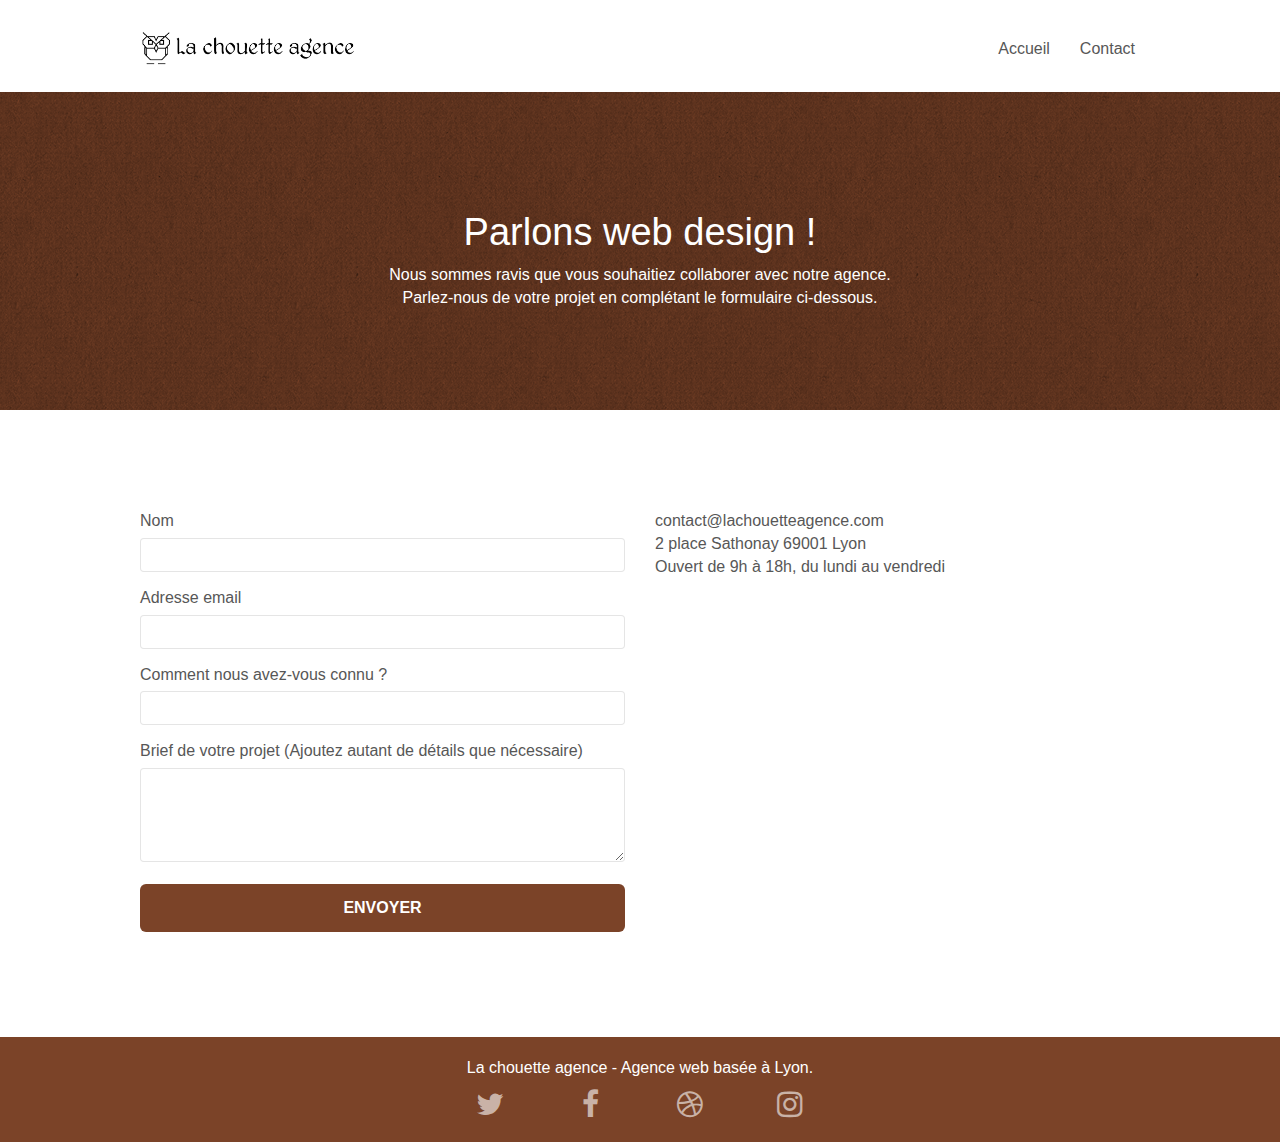
==== commit be953e05: "Version V 2.3 - version finale" ====
--- a/contact.html
+++ b/contact.html
@@ -1,195 +1,255 @@
-<!doctype html>
-<!-- Projet 4 La chouette agence
-Par Arnaud Ghali
-Version V 2.2 - version finale : modification SEO et ACCESSIBILITE -->
-<!-- renommage de la page de page2 en contact - SEO -->
-<!-- renseignement de l'atribut lang dans l'element html : fr - accessibilibté et SEO -->
+<!DOCTYPE html>
 <html lang="fr">
-<head>
-    <meta charset="utf-8">
-	<!-- suppression de la balise keywords : obsolète - SEO -->
-	<!-- renseigenement de la balise description en utilisant les mots clés - SEO -->
-    <meta name="description" content="Pour un site Web de qualité - Contactez la Chouette Agence, Entreprise de web design à Lyon">
-    <meta name="viewport" content="width=device-width, initial-scale=1.0, viewport-fit=cover">
-    <link rel="shortcut icon" type="image/png" href="favicon.jpg">
-    
-	<!-- remplacement des css n'existant pas-->
-	<link rel="stylesheet" type="text/css" href="./css/bootstrap.css">
-	<link rel="stylesheet" type="text/css" href="style.css">
-	<link rel="stylesheet" type="text/css" href="./css/font-awesome.css">
-	<link rel="stylesheet" type="text/css" href="./css/et-line.css">
-    
-	<!-- remplacement des js n'existant pas-->
-	<script src="./js/blocs.js"></script>
-	<script src="./js/bootstrap.js"></script>
-	<script src="./js/formHandler.js"></script>
-	<script src="./js/gmaps.js"></script>
-	<script src="./js/jqBootstrapValidation.js"></script>
-	<script src="./js/jquery-2.1.0.js"></script>
-	<script src="./js/jquery.touchSwipe.js" defer></script>
-
-	<!-- renseigenement de la balise titre en utilisant les mots clés - SEO -->
-    <title>La Chouette Agence - Contact</title>
-
-<!-- Analytics -->
-
-<!-- Analytics END -->
-    
-</head>
-<body>
-<!-- Principal conteneur -->
-<div class="page-container">
-    
-	<!-- bloc-0 -->
-	<!-- remplacement des blocs par structure html lisible - SEO & ACCESSIBILITE -->
-	<header>
-		<div class="bloc bgc-white l-bloc " id="bloc-0">
-			<div class="container bloc-sm">
-				<nav class="navbar row">
-					<div class="navbar-header">
-						<a class="navbar-brand" href="index.html"><img src="img/la-chouette-agence.png" alt="logo de La chouette agence" height="40"></a>
-						<button id="nav-toggle" type="button" class="ui-navbar-toggle navbar-toggle" data-toggle="collapse" data-target=".navbar-1">
-							<span class="sr-only">Toggle navigation</span>
-							<span class="icon-bar"></span>
-							<span class="icon-bar"></span>
-							<span class="icon-bar"></span>
-						</button>
-					</div>
-					<div class="collapse navbar-collapse navbar-1 special-dropdown-nav">
-						<ul class="site-navigation nav navbar-nav">
-							<li>
-								<a href="index.html">Accueil</a>
-							</li>
-							<li>
-								<!-- remplacement du nom de la page contact - SEO & ACCESSIBILITE -->
-								<a href="contact.html">Contact</a>
-							</li>
-						</ul>
-					</div>
-				</nav>
-			</div>
-		</div>
-		<!-- bloc-0 END -->
-
-		<!-- bloc-6 -->
-		<div class="bloc bg-dots-bg bg-repeat bgc-atomic-tangerine d-bloc bloc-bg-texture texture-paper" id="bloc-6">
-			<div class="container bloc-lg">
-				<div class="row">
-					<div class="col-sm-12">
-						<!-- rajout de la couleur d'arrière plan pour le contraste et cohérence du site - ACCESSIBILITE -->
-						<div class="row tight-width-whitespace black-background">
-							<h1 class="text-center hero-bloc-text tc-white">
-							<!-- rajout de la couleur de texte pour le contraste - ACCESSIBILITE -->
-								<span class="white">
-								Parlons web design !
-								</span>
-							</h1>
-							<p class="text-center mg-lg tc-white tight-width-whitespace">
-								Nous sommes ravis que vous souhaitiez collaborer avec notre agence.<br>
-								Parlez-nous de votre projet en complétant le formulaire ci-dessous.
-							</p>
-						</div>
-					</div>
-				</div>
-			</div>
-		</div>
-	</header>
-	<!-- bloc-6 END -->
-
-
-	<!-- bloc-7 -->
-	<!-- remplacement des blocs par structure html lisible - SEO & ACCESSIBILITE -->
-	<section class="bloc bgc-white l-bloc" id="bloc-7">
-		<div class="container bloc-lg">
-			<div class="row">
-				<div class="col-sm-6">
-					<form id="form_1">
-						<!-- ajout structure html lisible - SEO & ACCESSIBILITE -->
-						<h2>Contact :</h2>
-						<!-- rajout de l'attribut for en relation avec le contenu saisie - ACCESSIBILITE -->
-						<div class="form-group">
-							<label for="name">
-								Nom
-							</label>
-							<input id="name" class="form-control" required />
-						</div>
-						<div class="form-group">
-							<label for="email">
-								Adresse email
-							</label>
-							<input id="email" class="form-control" type="email" required />
-						</div>
-						<div class="form-group">
-						<!-- modification pour coherence avec le type saisi - ACCESSIBILITE  -->
-							<label for="connnu">
-								Comment nous avez-vous connu ?
-							</label>
-							<input class="form-control" type="text" required id="connnu" />
-						</div>
-						<div class="form-group">
-							<label for="message">
-								Brief de votre projet (Ajoutez autant de détails que nécessaire)<br>
-							</label><textarea id="message" class="form-control" rows="4" cols="50" required></textarea>
-						</div> 
-						<button class="bloc-button btn btn-lg btn-block cta-hero btn-atomic-tangerine" type="submit">
-							Envoyer
-						</button>
-					</form>
-				</div>
-				<div class="col-sm-6">
-					<p>
-						contact@lachouetteagence.com<br>2 place Sathonay 69001 Lyon<br>Ouvert de 9h à 18h, du lundi au vendredi<br>
-					</p>
-				</div>
-			</div>
-		</div>
-	</section>
-	<!-- bloc-7 END -->
-
-	<!-- ScrollToTop Button -->
-	<a class="bloc-button btn btn-d scrollToTop" onclick="scrollToTarget('1')"><span class="fa fa-chevron-up"></span></a>
-	<!-- ScrollToTop Button END-->
-
+  <head>
+    <meta charset="utf-8" />
+    <meta name="description" content="Contacter la chouette agence" />
+    <meta
+      name="viewport"
+      content="width=device-width, initial-scale=1.0, viewport-fit=cover"
+    />
+    <link rel="shortcut icon" type="image/png" href="favicon.jpg" />
+
+    <link
+      rel="stylesheet"
+      href="https://maxcdn.bootstrapcdn.com/bootstrap/3.3.7/css/bootstrap.min.css"
+      integrity="sha384-BVYiiSIFeK1dGmJRAkycuHAHRg32OmUcww7on3RYdg4Va+PmSTsz/K68vbdEjh4u"
+      crossorigin="anonymous"
+    />
+    <link rel="stylesheet" type="text/css" href="style.css" />
+    <link rel="stylesheet" type="text/css" href="./css/font-awesome.css" />
+    <link rel="stylesheet" type="text/css" href="./css/et-line.css" />
+    <title>Contact - La chouette agence</title>
+  </head>
+  <body>
+    <!-- Principal conteneur -->
+    <div class="page-container">
+      <!-- bloc-0 -->
+      <div class="bloc bgc-white l-bloc" id="bloc-0">
+        <div class="container bloc-sm">
+          <nav class="navbar row">
+            <div class="navbar-header">
+              <a class="navbar-brand" href="index.html"
+                ><img
+                  src="img/la-chouette-agence.png"
+                  alt="atlanta web design logo"
+                  height="40"
+                  width="214"
+              /></a>
+              <button
+                id="nav-toggle"
+                type="button"
+                class="ui-navbar-toggle navbar-toggle"
+                data-toggle="collapse"
+                data-target=".navbar-1"
+              >
+                <span class="sr-only">Toggle navigation</span
+                ><span class="icon-bar"></span><span class="icon-bar"></span
+                ><span class="icon-bar"></span>
+              </button>
+            </div>
+            <div class="collapse navbar-collapse navbar-1 special-dropdown-nav">
+              <ul class="site-navigation nav navbar-nav">
+                <li>
+                  <a href="index.html">Accueil</a>
+                </li>
+                <li></li>
+                <li>
+                  <a href="contact.html">Contact</a>
+                </li>
+              </ul>
+            </div>
+          </nav>
+        </div>
+      </div>
+      <!-- bloc-0 END -->
+
+      <!-- bloc-6 -->
+      <div
+        class="
+          bloc
+          bg-dots-bg bg-repeat
+          bgc-atomic-tangerine
+          d-bloc
+          bloc-bg-texture
+          texture-paper
+        "
+        id="bloc-6"
+        style="background-color: #7b4328 !important"
+      >
+        <div class="container bloc-lg">
+          <div class="row">
+            <div class="col-sm-12">
+              <h1
+                class="text-center hero-bloc-text tc-white"
+                style="color: white !important"
+              >
+                Parlons web design !
+              </h1>
+              <p
+                class="text-center mg-lg tc-white tight-width-whitespace"
+                style="color: white !important"
+              >
+                Nous sommes ravis que vous souhaitiez collaborer avec notre
+                agence.<br />
+                Parlez-nous de votre projet en complétant le formulaire
+                ci-dessous.
+              </p>
+            </div>
+          </div>
+        </div>
+      </div>
+      <!-- bloc-6 END -->
+
+      <!-- bloc-7 -->
+      <div class="bloc bgc-white l-bloc" id="bloc-7">
+        <div class="container bloc-lg">
+          <div class="row">
+            <div class="col-sm-6">
+              <form id="form_1" novalidate>
+                <div class="form-group">
+                  <label for="name"> Nom </label>
+                  <input id="name" class="form-control" required />
+                </div>
+                <div class="form-group">
+                  <label for="email"> Adresse email </label>
+                  <input
+                    id="email"
+                    class="form-control"
+                    type="email"
+                    required
+                  />
+                </div>
+                <div class="form-group">
+                  <label for="question"> Comment nous avez-vous connu ? </label>
+                  <input
+                    class="form-control"
+                    type="text"
+                    required
+                    id="question"
+                  />
+                </div>
+                <div class="form-group">
+                  <label for="message">
+                    Brief de votre projet (Ajoutez autant de détails que
+                    nécessaire)<br /> </label
+                  ><textarea
+                    id="message"
+                    class="form-control"
+                    rows="4"
+                    cols="50"
+                    required
+                  ></textarea>
+                </div>
+                <button
+                  class="
+                    bloc-button
+                    btn btn-lg btn-block
+                    cta-hero
+                    btn-atomic-tangerine
+                  "
+                  type="submit"
+                  style="background-color: #7b4328 !important"
+                >
+                  Envoyer
+                </button>
+              </form>
+            </div>
+            <div class="col-sm-6">
+              <p>
+                contact@lachouetteagence.com<br />2 place Sathonay 69001 Lyon<br />Ouvert
+                de 9h à 18h, du lundi au vendredi<br />
+              </p>
+            </div>
+          </div>
+        </div>
+      </div>
+      <!-- bloc-7 END -->
+
+      <!-- ScrollToTop Button -->
+      <a class="bloc-button btn btn-d scrollToTop" onclick="scrollToTarget('1')"
+        ><span class="fa fa-chevron-up"></span
+      ></a>
       <!-- ScrollToTop Button END-->
-	<!-- Footer - bloc-8 -->
-	<!-- remplacement des blocs par structure html lisible - SEO & ACCESSIBILITE -->
-	<footer class="bloc bgc-atomic-tangerine d-bloc" id="bloc-8">
-		<div class="container bloc-sm">
-			<div class="row">
-				<div class="col-sm-12">
-					<p class="text-center white">
-						La chouette agence - Agence web basée à Lyon.<br>
-					</p>
-					<div class="row row-no-gutters social">
-						<div class="col-sm-3">
-							<div class="text-center">
-								<a class="social" href="index.html"><span class="fa fa-twitter icon-md"></span></a>
-							</div>
-						</div>
-						<div class="col-sm-3">
-							<div class="text-center">
-								<a class="social" href="index.html"><span class="fa fa-facebook icon-md"></span></a>
-							</div>
-						</div>
-						<div class="col-sm-3">
-							<div class="text-social">
-								<a class="social" href="index.html"><span class="fa fa-dribbble icon-md"></span></a>
-							</div>
-						</div>
-						<div class="col-sm-3">
-							<div class="text-center">
-								<a class="social" href="index.html"><span class="fa fa-instagram icon-md"></span></a>
-							</div>
-						</div>
-					</div>
-				</div>
-			</div>
-		</div>
-	</footer>
-	<!-- Footer - bloc-8 END -->
-
-</div>
-<!-- Principal conteneur END -->
-    
-</body>
+
+      <!-- Footer - bloc-8 -->
+      <div
+        class="bloc bgc-atomic-tangerine d-bloc"
+        id="bloc-8"
+        style="background-color: #7b4328 !important"
+      >
+        <div class="container bloc-sm">
+          <div class="row">
+            <div class="col-sm-12">
+              <p class="text-center white">
+                La chouette agence - Agence web basée à Lyon.<br />
+              </p>
+              <div class="row row-no-gutters social" style="margin: auto">
+                <div class="col-sm-3">
+                  <div class="text-center">
+                    <a class="social" href="#"
+                      ><span
+                        aria-hidden="true"
+                        class="fa fa-twitter icon-md"
+                      ></span>
+                      <span class="sr-only">Twitter</span>
+                    </a>
+                  </div>
+                </div>
+                <div class="col-sm-3">
+                  <div class="text-center">
+                    <a class="social" href="#"
+                      ><span
+                        aria-hidden="true"
+                        class="fa fa-facebook icon-md"
+                      ></span>
+                      <span class="sr-only">Facebook</span>
+                    </a>
+                  </div>
+                </div>
+                <div class="col-sm-3">
+                  <div class="text-center">
+                    <a class="social" href="#"
+                      ><span
+                        aria-hidden="true"
+                        class="fa fa-dribbble icon-md"
+                      ></span>
+                      <span class="sr-only">Dribble</span>
+                    </a>
+                  </div>
+                </div>
+                <div class="col-sm-3">
+                  <div class="text-center">
+                    <a class="social" href="#"
+                      ><span
+                        aria-hidden="true"
+                        class="fa fa-instagram icon-md"
+                      ></span>
+                      <span class="sr-only">Instagram</span>
+                    </a>
+                  </div>
+                </div>
+              </div>
+            </div>
+          </div>
+        </div>
+      </div>
+      <!-- Footer - bloc-8 END -->
+    </div>
+    <!-- Principal conteneur END -->
+
+    <script
+      src="https://code.jquery.com/jquery-2.2.4.min.js"
+      integrity="sha256-BbhdlvQf/xTY9gja0Dq3HiwQF8LaCRTXxZKRutelT44="
+      crossorigin="anonymous"
+      defer
+    ></script>
+    <script
+      src="https://maxcdn.bootstrapcdn.com/bootstrap/3.3.7/js/bootstrap.min.js"
+      integrity="sha384-Tc5IQib027qvyjSMfHjOMaLkfuWVxZxUPnCJA7l2mCWNIpG9mGCD8wGNIcPD7Txa"
+      crossorigin="anonymous"
+      defer
+    ></script>
+    <script src="./js/jqBootstrapValidation.js" defer></script>
+    <script src="./js/formHandler.js" defer></script>
+  </body>
 </html>
--- a/style.css
+++ b/style.css
@@ -1,1046 +1,1049 @@
-body {
-    margin: 0;
-    padding: 0;
-    background: #FFF;
-    overflow-x: hidden;
-    -webkit-font-smoothing: antialiased;
-    -moz-osx-font-smoothing: grayscale;
-}
-
-a,
-button {
-    transition: all .3s ease-in-out;
-    outline: none!important;
-}
-
-a:hover {
-    text-decoration: none;
-    cursor: pointer;
-}
-
-#page-loading-blocs-notifaction {
-    position: fixed;
-    top: 0;
-    bottom: 0;
-    width: 100%;
-    z-index: 100000;
-    background: #FFFFFF url("img/pageload-spinner.gif") no-repeat center center;
-}
-
-.bloc {
-    width: 100%;
-    clear: both;
-    background: 50% 50% no-repeat;
-    padding: 0 50px;
-    -webkit-background-size: cover;
-    -moz-background-size: cover;
-    -o-background-size: cover;
-    background-size: cover;
-    position: relative;
-}
-
-.bloc .container {
-    padding-left: 0;
-    padding-right: 0;
-}
-
-.bloc-lg {
-    padding: 100px 50px;
-}
-
-.bloc-md {
-    padding: 50px;
-}
-
-.bloc-sm {
-    padding: 20px 50px;
-}
-
-.bg-center,
-.bg-l-edge,
-.bg-r-edge,
-.bg-t-edge,
-.bg-b-edge,
-.bg-tl-edge,
-.bg-bl-edge,
-.bg-tr-edge,
-.bg-br-edge,
-.bg-repeat {
-    -webkit-background-size: auto!important;
-    -moz-background-size: auto!important;
-    -o-background-size: auto!important;
-    background-size: auto!important;
-}
-
-.bg-repeat {
-    background: repeat;
-}
-
-.bg-t-edge {
-    background: top no-repeat;
-}
-
-.bloc-bg-texture::before {
-    content: "";
-    background-size: 2px 2px;
-    position: absolute;
-    top: 0;
-    bottom: 0;
-    left: 0;
-    right: 0;
-}
-
-.texture-paper::before {
-    background: url("img/texture-paper.png");
-    background-size: 280px 280px;
-}
-
-.b-parallax {
-    background-attachment: fixed;
-}
-
-.d-bloc {
-    color: rgba(255, 255, 255, .7);
-}
-
-.d-bloc button:hover {
-    color: rgba(255, 255, 255, .9);
-}
-
-.d-bloc .icon-round,
-.d-bloc .icon-square,
-.d-bloc .icon-rounded,
-.d-bloc .icon-semi-rounded-a,
-.d-bloc .icon-semi-rounded-b {
-    border-color: rgba(255, 255, 255, .9);
-}
-
-.d-bloc .divider-h span {
-    border-color: rgba(255, 255, 255, .2);
-}
-
-.d-bloc .a-btn,
-.d-bloc .navbar a,
-.d-bloc .navbar-brand,
-.d-bloc a .icon-sm,
-.d-bloc a .icon-md,
-.d-bloc a .icon-lg,
-.d-bloc a .icon-xl,
-.d-bloc h1 a,
-.d-bloc h2 a,
-.d-bloc h3 a,
-.d-bloc h4 a,
-.d-bloc h5 a,
-.d-bloc h6 a,
-.d-bloc p a {
-    color: rgba(255, 255, 255, .6);
-}
-
-.d-bloc .a-btn:hover,
-.d-bloc .navbar a:hover,
-.d-bloc .navbar-brand:hover,
-.d-bloc a:hover .icon-sm,
-.d-bloc a:hover .icon-md,
-.d-bloc a:hover .icon-lg,
-.d-bloc a:hover .icon-xl,
-.d-bloc h1 a:hover,
-.d-bloc h2 a:hover,
-.d-bloc h3 a:hover,
-.d-bloc h4 a:hover,
-.d-bloc h5 a:hover,
-.d-bloc h6 a:hover,
-.d-bloc p a:hover {
-    color: rgba(255, 255, 255, 1);
-}
-
-.d-bloc .navbar-toggle .icon-bar {
-    background: rgba(255, 255, 255, 1);
-}
-
-.d-bloc .btn-wire,
-.d-bloc .btn-wire:hover {
-    color: rgba(255, 255, 255, 1);
-    border-color: rgba(255, 255, 255, 1);
-}
-
-.d-bloc .panel {
-    color: rgba(0, 0, 0, .5);
-}
-
-.d-bloc .panel button:hover {
-    color: rgba(0, 0, 0, .7);
-}
-
-.d-bloc .panel icon {
-    border-color: rgba(0, 0, 0, .7);
-}
-
-.d-bloc .panel .divider-h span {
-    border-color: rgba(0, 0, 0, .1);
-}
-
-.d-bloc .panel .a-btn {
-    color: rgba(0, 0, 0, .6);
-}
-
-.d-bloc .panel .a-btn:hover {
-    color: rgba(0, 0, 0, 1);
-}
-
-.d-bloc .panel .btn-wire,
-.d-bloc .panel .btn-wire:hover {
-    color: rgba(0, 0, 0, .7);
-    border-color: rgba(0, 0, 0, .3);
-}
-
-.d-bloc .panel,
-.l-bloc {
-    color: rgba(0, 0, 0, .5);
-}
-
-.d-bloc .panel button:hover,
-.l-bloc button:hover {
-    color: rgba(0, 0, 0, .7);
-}
-
-.l-bloc .icon-round,
-.l-bloc .icon-square,
-.l-bloc .icon-rounded,
-.l-bloc .icon-semi-rounded-a,
-.l-bloc .icon-semi-rounded-b {
-    border-color: rgba(0, 0, 0, .7);
-}
-
-.d-bloc .panel .divider-h span,
-.l-bloc .divider-h span {
-    border-color: rgba(0, 0, 0, .1);
-}
-
-.d-bloc .panel .a-btn,
-.l-bloc .a-btn,
-.l-bloc .navbar a,
-.l-bloc .navbar-brand,
-.l-bloc a .icon-sm,
-.l-bloc a .icon-md,
-.l-bloc a .icon-lg,
-.l-bloc a .icon-xl,
-.l-bloc h1 a,
-.l-bloc h2 a,
-.l-bloc h3 a,
-.l-bloc h4 a,
-.l-bloc h5 a,
-.l-bloc h6 a,
-.l-bloc p a {
-    color: rgba(0, 0, 0, .6);
-}
-
-.d-bloc .panel .a-btn:hover,
-.l-bloc .a-btn:hover,
-.l-bloc .navbar a:hover,
-.l-bloc .navbar-brand:hover,
-.l-bloc a:hover .icon-sm,
-.l-bloc a:hover .icon-md,
-.l-bloc a:hover .icon-lg,
-.l-bloc a:hover .icon-xl,
-.l-bloc h1 a:hover,
-.l-bloc h2 a:hover,
-.l-bloc h3 a:hover,
-.l-bloc h4 a:hover,
-.l-bloc h5 a:hover,
-.l-bloc h6 a:hover,
-.l-bloc p a:hover {
-    color: rgba(0, 0, 0, 1);
-}
-
-.l-bloc .navbar-toggle .icon-bar {
-    color: rgba(0, 0, 0, .6);
-}
-
-.d-bloc .panel .btn-wire,
-.d-bloc .panel .btn-wire:hover,
-.l-bloc .btn-wire,
-.l-bloc .btn-wire:hover {
-    color: rgba(0, 0, 0, .7);
-    border-color: rgba(0, 0, 0, .3);
-}
-
-.voffset {
-    margin-top: 30px;
-}
-
-.voffset-lg {
-    margin-top: 80px;
-}
-
-.row-no-gutters {
-    margin-right: 0;
-    margin-left: 0;
-}
-
-.row.row-no-gutters > [class^="col-"],
-.row.row-no-gutters > [class*=" col-"] {
-    padding-right: 0;
-    padding-left: 0;
-}
-
-#bloc-1-hero h1 {
-    font-size: 32px;
-}
-
-.navbar {
-    margin-bottom: 0;
-    z-index: 1;
-}
-
-.navbar-brand {
-    height: auto;
-    padding: 3px 15px;
-    font-size: 25px;
-    font-weight: normal;
-    font-weight: 600;
-    line-height: 44px;
-}
-
-.navbar-brand img {
-    max-height: 200px;
-    margin: 0 5px 0 0;
-    display: inline;
-}
-
-.navbar-brand img[src$=svg] {
-    min-width: 100px;
-}
-
-.nav-center .navbar-brand img {
-    margin: 0;
-}
-
-.navbar .nav {
-    padding-top: 2px;
-    margin-right: -16px;
-    float: right;
-    z-index: 1;
-}
-
-.nav > li {
-    float: left;
-    margin-top: 4px;
-    font-size: 16px;
-}
-
-.navbar-nav .open .dropdown-menu > li > a {
-    text-align: inherit;
-}
-
-.nav > li a:hover,
-.nav > li a:focus {
-    background: transparent;
-}
-
-.navbar-toggle {
-    margin: 10px 10px 0 0;
-    border: 0px;
-}
-
-.navbar-toggle:hover {
-    background: transparent!important;
-}
-
-.navbar-toggle .icon-bar {
-    background-color: rgba(0, 0, 0, .5);
-    width: 26px;
-}
-
-.nav-invert .navbar .nav {
-    float: left;
-}
-
-.nav-invert .navbar-header,
-.nav-invert .navbar-brand {
-    float: right;
-    position: relative;
-    z-index: 2;
-}
-
-@media (min-width: 768px) {
-    .site-navigation {
-        position: absolute;
-        top: 50%;
-        right: 20px;
-        transform: translate(0, -50%);
-        -webkit-transform: translateY(-50%);
-    }
-    .nav > li .dropdown-menu a,
-    .nav > li .dropdown-menu a:hover {
-        color: #484848;
-    }
-    .nav-invert .site-navigation {
-        left: 0;
-        right: 0;
-    }
-    .nav-center {
-        text-align: center;
-    }
-    .nav-center .navbar-header {
-        width: 100%;
-    }
-    .nav-center .navbar-header,
-    .nav-center .navbar-brand,
-    .nav-center .nav > li {
-        float: none;
-        display: inline-block;
-    }
-    .nav-center .site-navigation {
-        position: relative;
-        width: 100%;
-        right: 0;
-        margin-right: 0px;
-        margin-top: 20px;
-    }
-    .nav-center.mini-nav .navbar-toggle {
-        float: none;
-        margin: 10px auto 0;
-    }
-}
-
-.nav > li > .dropdown a {
-    background: none!important;
-    display: block;
-    padding: 14px 15px;
-}
-
-nav .caret {
-    margin: 0 5px;
-}
-
-.dropdown-menu .dropdown-menu {
-    top: -8px;
-    left: 100%;
-}
-
-.dropdown-menu .dropmenu-flow-right {
-    top: 100%;
-    left: 0;
-    margin-left: -1px;
-    border-top-left-radius: 0;
-    border-top-right-radius: 0;
-}
-
-.dropdown-menu .dropdown span {
-    border: 4px solid black;
-    border-top-color: transparent;
-    border-right-color: transparent;
-    border-bottom-color: transparent;
-    margin: 6px -5px 0 0!important;
-    float: right;
-}
-
-.mg-md {
-    margin-top: 10px;
-    margin-bottom: 20px;
-}
-
-.mg-lg {
-    margin-top: 10px;
-    margin-bottom: 40px;
-}
-
-.btn {
-    margin: 0 5px 5px 0;
-}
-
-.btn.pull-right {
-    margin: 0 0 5px 5px;
-}
-
-.btn-d,
-.btn-d:hover,
-.btn-d:focus {
-    color: #FFF;
-    background: rgba(0, 0, 0, .3);
-}
-
-button {
-    outline: none!important;
-}
-
-.btn-rd {
-    border-radius: 40px;
-}
-
-.btn-clean {
-    border: 1px solid rgba(0, 0, 0, .08);
-    border-bottom-color: rgba(0, 0, 0, .1);
-    text-shadow: 0 1px 0 rgba(0, 0, 1, .1);
-    box-shadow: 0 1px 3px rgba(0, 0, 1, .25), inset 0 1px 0 0 rgba(255, 255, 255, .15);
-}
-
-.icon-md {
-    font-size: 30px!important;
-}
-
-.icon-lg {
-    font-size: 60px!important;
-}
-
-.sm-shadow {
-    text-shadow: 0 1px 2px rgba(0, 0, 0, .3);
-}
-
-.panel-sq,
-.panel-sq .panel-heading,
-.panel-sq .panel-footer {
-    border-radius: 0;
-}
-
-.panel-rd {
-    border-radius: 30px;
-}
-
-.panel-rd .panel-heading {
-    border-radius: 29px 29px 0 0;
-}
-
-.panel-rd .panel-footer {
-    border-radius: 0 0 29px 29px;
-}
-
-.form-control {
-    border-color: rgba(0, 0, 0, .1);
-    box-shadow: none;
-}
-
-.scrollToTop {
-    width: 40px;
-    height: 40px;
-    position: fixed;
-    bottom: 20px;
-    right: 20px;
-    opacity: 0;
-    z-index: 500;
-    transition: all .3s ease-in-out;
-}
-
-.scrollToTop span {
-    margin-top: 6px;
-}
-
-.showScrollTop {
-    font-size: 14px;
-    opacity: 1;
-}
-
-a[data-lightbox] {
-    position: relative;
-    display: block;
-    text-align: center;
-}
-
-a[data-lightbox]:hover::before {
-    content: "+";
-    font-family: "HelveticaNeue-Light", "Helvetica Neue Light", "Helvetica Neue", Helvetica, Arial;
-    font-size: 32px;
-    width: 50px;
-    height: 50px;
-    margin-left: -25px;
-    border-radius: 50%;
-    background: rgba(0, 0, 0, .6);
-    color: #FFF;
-    font-weight: 100;
-    z-index: 1;
-    position: absolute;
-    top: 50%;
-    transform: translateY(-50%);
-    -webkit-transform: translateY(-50%);
-}
-
-a[data-lightbox]:hover img {
-    opacity: 0.6;
-    -webkit-animation-fill-mode: none;
-    animation-fill-mode: none;
-}
-
-#lightbox-modal {
-    display: flex;
-    align-items: center;
-}
-
-#lightbox-modal .modal-dialog {
-    width: 90%;
-    max-width: 900px;
-    margin: 0 auto 0;
-}
-
-#lightbox-modal .modal-dialog img {
-    max-height: 90vh;
-    margin: 0 auto;
-}
-
-.lightbox-caption {
-    padding: 20px;
-    color: #FFF;
-    background: rgba(0, 0, 0, .5);
-    position: absolute;
-    left: 15px;
-    right: 15px;
-    bottom: 5px;
-}
-
-.close-lightbox {
-    color: #FFF;
-    font-size: 30px;
-    position: absolute;
-    top: 20px;
-    right: 20px;
-    z-index: 20;
-    background: rgba(0, 0, 0, .5);
-    border: none;
-    line-height: 30px;
-    padding: 0 9px 5px;
-    opacity: 0.3;
-}
-
-.close-lightbox:hover,
-.next-lightbox:hover,
-.prev-lightbox:hover {
-    opacity: 1.0;
-    color: #FFF;
-}
-
-.next-lightbox,
-.prev-lightbox {
-    font-size: 20px;
-    color: rgba(255, 255, 255, .9);
-    background: rgba(0, 0, 0, .5);
-    transition: all .2s ease-in-out;
-    position: absolute;
-    top: 45%;
-    z-index: 1;
-    opacity: 0.4;
-}
-
-.next-lightbox {
-    padding: 6px 8px 1px 13px;
-    right: 25px;
-}
-
-.prev-lightbox {
-    padding: 6px 13px 1px 10px;
-    left: 25px;
-}
-
-.snapshot-lb .modal-body {
-    padding-bottom: 45px;
-}
-
-.snapshot-lb .lightbox-caption {
-    padding: 0;
-    color: rgba(0, 0, 0, .5);
-    background: none;
-}
-
-h1,
-h2,
-h3,
-h4,
-h5,
-h6,
-p,
-label,
-.btn,
-a {
-    font-family: "helvetica";
-    font-weight: 400;
-    color: #575757!important;
-}
-
-.container {
-    max-width: 1000px;
-}
-
-.hero-bloc-text {
-    font-size: 38px;
-}
-
-.hero-bloc-text-sub {
-    font-size: 36px;
-}
-
-.statement-bloc-text {
-    line-height: 26px;
-    font-style: italic;
-    font-size: 20px;
-    text-align: center;
-    font-weight: lighter;
-    max-width: 520px;
-    margin: auto auto auto auto;
-}
-
-p {
-    /*adaptation - cohérence */
-    font-size: 17px;
-}
-
-.tight-width-whitespace {
-    max-width: 600px;
-    margin: auto auto auto auto;
-}
-
-.h1 {
-    font-size: 20px;
-    font-family: "Open Sans";
-}
-
-.cta-hero {
-    margin-top: 22px;
-    color: #FFFFFF!important;
-    text-transform: uppercase;
-    padding: 12px 28px 12px 28px;
-    font-size: 16px;
-    font-weight: 700;
-}
-
-.social {
-    max-width: 400px;
-    margin: auto auto auto auto;
-}
-
-h2 {
-    font-size: 22px;
-    line-height: 1.4em;
-}
-
-h3 {
-    font-size: 15px;
-    text-transform: uppercase;
-    font-weight: 700;
-    line-height: 1.4em;
-    color: #333333!important;
-}
-
-.med-width-whitespace {
-    max-width: 800px;
-    margin: auto auto auto auto;
-    box-shadow: 0px 0px 0px #000000;
-}
-
-h1 {
-    color: #333333!important;
-}
-
-h4 {
-    color: #333333!important;
-}
-
-.icons {
-    margin-bottom: 14px;
-    margin-top: 24px;
-}
-
-.white {
-    color: #FFFFFF!important;
-}
-
-.portfolio-thumb {
-    margin-bottom: 24px;
-}
-
-.portfolio-row {
-    margin-bottom: 44px;
-    margin-top: 50px;
-}
-
-.avatar {
-    box-shadow: 0px 4px 9px rgba(0, 0, 0, 0.3);
-}
-
-.black-background {
-    /* Modification contraste - ACCESSIBILITE */
-    background-color: rgba(8, 8, 8, 0.7);
-    padding: 40px 40px 40px 40px;
-}
-
-.bold-link {
-    font-weight: 900;
-    text-decoration: underline!important;
-}
-
-.bgc-white {
-    background-color: #FFFFFF;
-}
-
-.bgc-dark-slate-blue {
-    background-color: #364577;
-}
-
-.bgc-atomic-tangerine {
-    background-color: #F3976C;
-}
-
-.tc-white {
-    color: #F3976C!important;
-}
-
-.btn-atomic-tangerine {
-    background: #F3976C;
-    color: #FFFFFF!important;
-}
-
-.btn-atomic-tangerine:hover {
-    background: #c27956!important;
-    color: #FFFFFF!important;
-}
-
-.ltc-white {
-    color: #FFFFFF!important;
-}
-
-.ltc-white:hover {
-    color: #cccccc!important;
-}
-
-.ltc-atomic-tangerine {
-    color: #F3976C!important;
-}
-
-.ltc-atomic-tangerine:hover {
-    color: #c27956!important;
-}
-
-.icon-dark-slate-blue {
-    color: #364577!important;
-    border-color: #364577!important;
-}
-
-.bg-dots-bg {
-    background-image: url("img/dots-bg.png");
-}
-
-.bg-lines-h2-bg {
-    background-image: url("img/lines-h2-bg.png");
-}
-
-.bg-banniere {
-    background-image: url("img/la-chouette-agence-banniere.jpg");
-}
-
-.bg-presentation {
-    /* changement format d'image */
-    background-image: url("img/image-de-presentation.jpg");
-}
-
-@media (max-width: 1024px) {
-    .bloc {
-        padding-left: 20px;
-        padding-right: 20px;
-    }
-    .bloc.full-width-bloc,
-    .bloc-tile-2.full-width-bloc .container,
-    .bloc-tile-3.full-width-bloc .container,
-    .bloc-tile-4.full-width-bloc .container {
-        padding-left: 0;
-        padding-right: 0;
-    }
-}
-
-@media (max-width: 992px) and (min-width: 768px) {
-    .navbar .nav {
-        max-width: 80%
-    }
-    .nav-center.navbar .nav {
-        max-width: 100%
-    }
-}
-
-@media only screen and (min-device-width: 768px) and (max-device-width: 1024px) and (orientation: landscape) {
-    .b-parallax {
-        background-attachment: scroll;
-    }
-}
-
-@media only screen and (min-device-width: 1024px) and (max-device-width: 1366px) and (-webkit-min-device-pixel-ratio: 1.5) {
-    .b-parallax {
-        background-attachment: scroll;
-    }
-}
-
-@media (max-width: 991px) {
-    .container {
-        width: 100%;
-    }
-    .b-parallax {
-        background-attachment: scroll;
-    }
-    .page-container,
-    #hero-bloc {
-        overflow-x: hidden;
-        position: relative;
-    }
-    .bloc {
-        padding-left: constant(safe-area-inset-left);
-        padding-right: constant(safe-area-inset-right);
-    }
-    .bloc-group,
-    .bloc-group .bloc {
-        display: block;
-        width: 100%;
-    }
-    .bloc-fill-screen .fill-bloc-top-edge,
-    .bloc-fill-screen .fill-bloc-bottom-edge {
-        padding: 0 20px;
-        padding-left: constant(safe-area-inset-left);
-        padding-right: constant(safe-area-inset-right);
-    }
-}
-
-@media (max-width: 767px) {
-    .page-container {
-        overflow-x: hidden;
-        position: relative;
-    }
-    h1,
-    h2,
-    h3,
-    h4,
-    h5,
-    h6,
-    p,
-    #disqus_thread {
-        padding-left: 10px!important;
-        padding-right: 10px!important;
-    }
-    .b-parallax {
-        background-attachment: scroll;
-    }
-    .navbar .nav {
-        padding-top: 0;
-        border-top: 1px solid rgba(0, 0, 0, .2);
-        float: none!important;
-    }
-    .navbar.row {
-        margin-left: 0;
-        margin-right: 0;
-    }
-    .site-navigation {
-        position: inherit;
-        transform: none;
-        -webkit-transform: none;
-        -ms-transform: none;
-    }
-    .nav > li {
-        margin-top: 0;
-        border-bottom: 1px solid rgba(0, 0, 0, .1);
-        background: rgba(0, 0, 0, .05);
-        text-align: left;
-        padding-left: 15px;
-        width: 100%;
-    }
-    .nav > li:hover {
-        background: rgba(0, 0, 0, .08);
-    }
-    .dropdown .dropdown a .caret {
-        float: none;
-        margin: 5px 0 0 10px!important;
-        border: 4px solid black;
-        border-bottom-color: transparent;
-        border-right-color: transparent;
-        border-left-color: transparent;
-    }
-    #hero-bloc .navbar .nav {
-        background: rgba(0, 0, 0, .8);
-    }
-    #hero-bloc .navbar .nav a {
-        color: rgba(255, 255, 255, .6);
-    }
-    .hero {
-        padding: 50px 0;
-    }
-    .hero-nav {
-        left: -1px;
-        right: -1px;
-    }
-    .navbar-collapse {
-        padding: 0;
-        overflow-x: hidden;
-        -webkit-box-shadow: none;
-        box-shadow: none;
-    }
-    .navbar-brand img {
-        max-height: 40px;
-        width: auto;
-    }
-    .nav-invert .navbar-header {
-        float: none;
-        width: 100%;
-    }
-    .nav-invert .navbar-toggle {
-        float: left;
-        margin-left: 10px;
-    }
-    .bloc {
-        padding-left: 0;
-        padding-right: 0;
-    }
-    .bloc-xxl,
-    .bloc-xl,
-    .bloc-lg {
-        padding: 40px 0;
-    }
-    .bloc-sm,
-    .bloc-md {
-        padding-left: 0;
-        padding-right: 0;
-    }
-    .bloc-tile-2 .container,
-    .bloc-tile-3 .container,
-    .bloc-tile-4 .container,
-    .bloc-fill-screen .fill-bloc-top-edge,
-    .bloc-fill-screen .fill-bloc-bottom-edge {
-        padding-left: 0;
-        padding-right: 0;
-    }
-    .a-block {
-        padding: 0 10px;
-    }
-    .btn-dwn {
-        display: none;
-    }
-    .voffset {
-        margin-top: 5px;
-    }
-    .voffset-md {
-        margin-top: 20px;
-    }
-    .voffset-lg {
-        margin-top: 30px;
-    }
-    form {
-        padding: 5px;
-    }
-    .close-lightbox {
-        display: inline-block;
-    }
-    .blocsapp-device-iphone5 {
-        background-size: 216px 425px;
-        padding-top: 60px;
-        width: 216px;
-        height: 425px;
-    }
-    .blocsapp-device-iphone5 img {
-        width: 180px;
-        height: 320px;
-    }
-}
-
-@media (max-width: 400px) {
-    .bloc {
-        padding-left: 0;
-        padding-right: 0;
-    }
-}
-
-@media (max-width: 767px) {
-    .bloc-mob-center-text {
-        text-align: center;
-    }
+body {
+    margin: 0;
+    padding: 0;
+    background: #FFF;
+    overflow-x: hidden;
+    -webkit-font-smoothing: antialiased;
+    -moz-osx-font-smoothing: grayscale;
+    font-size: 16px!important;
+}
+
+a,
+button {
+    transition: all .3s ease-in-out;
+    outline: none!important;
+}
+
+a:hover {
+    text-decoration: none;
+    cursor: pointer;
+}
+
+#page-loading-blocs-notifaction {
+    position: fixed;
+    top: 0;
+    bottom: 0;
+    width: 100%;
+    z-index: 100000;
+    background: #FFFFFF url("img/pageload-spinner.gif") no-repeat center center;
+}
+
+.bloc {
+    width: 100%;
+    clear: both;
+    background: 50% 50% no-repeat;
+    padding: 0 50px;
+    -webkit-background-size: cover;
+    -moz-background-size: cover;
+    -o-background-size: cover;
+    background-size: cover;
+    position: relative;
+}
+
+.bloc .container {
+    padding-left: 0;
+    padding-right: 0;
+}
+
+.bloc-lg {
+    padding: 100px 50px;
+}
+
+.bloc-md {
+    padding: 50px;
+}
+
+.bloc-sm {
+    padding: 20px 50px;
+}
+
+.bg-center,
+.bg-l-edge,
+.bg-r-edge,
+.bg-t-edge,
+.bg-b-edge,
+.bg-tl-edge,
+.bg-bl-edge,
+.bg-tr-edge,
+.bg-br-edge,
+.bg-repeat {
+    -webkit-background-size: auto!important;
+    -moz-background-size: auto!important;
+    -o-background-size: auto!important;
+    background-size: auto!important;
+}
+
+.bg-repeat {
+    background: repeat;
+}
+
+.bg-t-edge {
+    background: top no-repeat;
+}
+
+.bloc-bg-texture::before {
+    content: "";
+    background-size: 2px 2px;
+    position: absolute;
+    top: 0;
+    bottom: 0;
+    left: 0;
+    right: 0;
+}
+
+.texture-paper::before {
+    background: url("img/texture-paper.png");
+    background-size: 280px 280px;
+}
+
+.b-parallax {
+    background-attachment: fixed;
+}
+
+.d-bloc {
+    color: rgba(255, 255, 255, .7);
+}
+
+.d-bloc button:hover {
+    color: rgba(255, 255, 255, .9);
+}
+
+.d-bloc .icon-round,
+.d-bloc .icon-square,
+.d-bloc .icon-rounded,
+.d-bloc .icon-semi-rounded-a,
+.d-bloc .icon-semi-rounded-b {
+    border-color: rgba(255, 255, 255, .9);
+}
+
+.d-bloc .divider-h span {
+    border-color: rgba(255, 255, 255, .2);
+}
+
+.d-bloc .a-btn,
+.d-bloc .navbar a,
+.d-bloc .navbar-brand,
+.d-bloc a .icon-sm,
+.d-bloc a .icon-md,
+.d-bloc a .icon-lg,
+.d-bloc a .icon-xl,
+.d-bloc h1 a,
+.d-bloc h2 a,
+.d-bloc h3 a,
+.d-bloc h4 a,
+.d-bloc h5 a,
+.d-bloc h6 a,
+.d-bloc p a {
+    color: rgba(255, 255, 255, .6);
+}
+
+.d-bloc .a-btn:hover,
+.d-bloc .navbar a:hover,
+.d-bloc .navbar-brand:hover,
+.d-bloc a:hover .icon-sm,
+.d-bloc a:hover .icon-md,
+.d-bloc a:hover .icon-lg,
+.d-bloc a:hover .icon-xl,
+.d-bloc h1 a:hover,
+.d-bloc h2 a:hover,
+.d-bloc h3 a:hover,
+.d-bloc h4 a:hover,
+.d-bloc h5 a:hover,
+.d-bloc h6 a:hover,
+.d-bloc p a:hover {
+    color: rgba(255, 255, 255, 1);
+}
+
+.d-bloc .navbar-toggle .icon-bar {
+    background: rgba(255, 255, 255, 1);
+}
+
+.d-bloc .btn-wire,
+.d-bloc .btn-wire:hover {
+    color: rgba(255, 255, 255, 1);
+    border-color: rgba(255, 255, 255, 1);
+}
+
+.d-bloc .panel {
+    color: rgba(0, 0, 0, .5);
+}
+
+.d-bloc .panel button:hover {
+    color: rgba(0, 0, 0, .7);
+}
+
+.d-bloc .panel icon {
+    border-color: rgba(0, 0, 0, .7);
+}
+
+.d-bloc .panel .divider-h span {
+    border-color: rgba(0, 0, 0, .1);
+}
+
+.d-bloc .panel .a-btn {
+    color: rgba(0, 0, 0, .6);
+}
+
+.d-bloc .panel .a-btn:hover {
+    color: rgba(0, 0, 0, 1);
+}
+
+.d-bloc .panel .btn-wire,
+.d-bloc .panel .btn-wire:hover {
+    color: rgba(0, 0, 0, .7);
+    border-color: rgba(0, 0, 0, .3);
+}
+
+.d-bloc .panel,
+.l-bloc {
+    color: rgba(0, 0, 0, .5);
+}
+
+.d-bloc .panel button:hover,
+.l-bloc button:hover {
+    color: rgba(0, 0, 0, .7);
+}
+
+.l-bloc .icon-round,
+.l-bloc .icon-square,
+.l-bloc .icon-rounded,
+.l-bloc .icon-semi-rounded-a,
+.l-bloc .icon-semi-rounded-b {
+    border-color: rgba(0, 0, 0, .7);
+}
+
+.d-bloc .panel .divider-h span,
+.l-bloc .divider-h span {
+    border-color: rgba(0, 0, 0, .1);
+}
+
+.d-bloc .panel .a-btn,
+.l-bloc .a-btn,
+.l-bloc .navbar a,
+.l-bloc .navbar-brand,
+.l-bloc a .icon-sm,
+.l-bloc a .icon-md,
+.l-bloc a .icon-lg,
+.l-bloc a .icon-xl,
+.l-bloc h1 a,
+.l-bloc h2 a,
+.l-bloc h3 a,
+.l-bloc h4 a,
+.l-bloc h5 a,
+.l-bloc h6 a,
+.l-bloc p a {
+    color: rgba(0, 0, 0, .6);
+}
+
+.d-bloc .panel .a-btn:hover,
+.l-bloc .a-btn:hover,
+.l-bloc .navbar a:hover,
+.l-bloc .navbar-brand:hover,
+.l-bloc a:hover .icon-sm,
+.l-bloc a:hover .icon-md,
+.l-bloc a:hover .icon-lg,
+.l-bloc a:hover .icon-xl,
+.l-bloc h1 a:hover,
+.l-bloc h2 a:hover,
+.l-bloc h3 a:hover,
+.l-bloc h4 a:hover,
+.l-bloc h5 a:hover,
+.l-bloc h6 a:hover,
+.l-bloc p a:hover {
+    color: rgba(0, 0, 0, 1);
+}
+
+.l-bloc .navbar-toggle .icon-bar {
+    color: rgba(0, 0, 0, .6);
+}
+
+.d-bloc .panel .btn-wire,
+.d-bloc .panel .btn-wire:hover,
+.l-bloc .btn-wire,
+.l-bloc .btn-wire:hover {
+    color: rgba(0, 0, 0, .7);
+    border-color: rgba(0, 0, 0, .3);
+}
+
+.voffset {
+    margin-top: 30px;
+}
+
+.voffset-lg {
+    margin-top: 80px;
+}
+
+.row-no-gutters {
+    margin-right: 0;
+    margin-left: 0;
+}
+
+.row.row-no-gutters > [class^="col-"],
+.row.row-no-gutters > [class*=" col-"] {
+    padding-right: 0;
+    padding-left: 0;
+}
+
+#bloc-1-hero h1 {
+    font-size: 32px;
+}
+
+.navbar {
+    margin-bottom: 0;
+    z-index: 1;
+}
+
+.navbar-brand {
+    height: auto;
+    padding: 3px 15px;
+    font-size: 25px;
+    font-weight: normal;
+    font-weight: 600;
+    line-height: 44px;
+}
+
+.navbar-brand img {
+    max-height: 200px;
+    margin: 0 5px 0 0;
+    display: inline;
+}
+
+.navbar-brand img[src$=svg] {
+    min-width: 100px;
+}
+
+.nav-center .navbar-brand img {
+    margin: 0;
+}
+
+.navbar .nav {
+    padding-top: 2px;
+    margin-right: -16px;
+    float: right;
+    z-index: 1;
+}
+
+.nav > li {
+    float: left;
+    margin-top: 4px;
+    font-size: 16px;
+}
+
+.navbar-nav .open .dropdown-menu > li > a {
+    text-align: inherit;
+}
+
+.nav > li a:hover,
+.nav > li a:focus {
+    background: transparent;
+}
+
+.navbar-toggle {
+    margin: 10px 10px 0 0;
+    border: 0px;
+}
+
+.navbar-toggle:hover {
+    background: transparent!important;
+}
+
+.navbar-toggle .icon-bar {
+    background-color: rgba(0, 0, 0, .5);
+    width: 26px;
+}
+
+.nav-invert .navbar .nav {
+    float: left;
+}
+
+.nav-invert .navbar-header,
+.nav-invert .navbar-brand {
+    float: right;
+    position: relative;
+    z-index: 2;
+}
+
+@media (min-width: 768px) {
+    .site-navigation {
+        position: absolute;
+        top: 50%;
+        right: 20px;
+        transform: translate(0, -50%);
+        -webkit-transform: translateY(-50%);
+    }
+    .nav > li .dropdown-menu a,
+    .nav > li .dropdown-menu a:hover {
+        color: #484848;
+    }
+    .nav-invert .site-navigation {
+        left: 0;
+        right: 0;
+    }
+    .nav-center {
+        text-align: center;
+    }
+    .nav-center .navbar-header {
+        width: 100%;
+    }
+    .nav-center .navbar-header,
+    .nav-center .navbar-brand,
+    .nav-center .nav > li {
+        float: none;
+        display: inline-block;
+    }
+    .nav-center .site-navigation {
+        position: relative;
+        width: 100%;
+        right: 0;
+        margin-right: 0px;
+        margin-top: 20px;
+    }
+    .nav-center.mini-nav .navbar-toggle {
+        float: none;
+        margin: 10px auto 0;
+    }
+}
+
+.nav > li > .dropdown a {
+    background: none!important;
+    display: block;
+    padding: 14px 15px;
+}
+
+nav .caret {
+    margin: 0 5px;
+}
+
+.dropdown-menu .dropdown-menu {
+    top: -8px;
+    left: 100%;
+}
+
+.dropdown-menu .dropmenu-flow-right {
+    top: 100%;
+    left: 0;
+    margin-left: -1px;
+    border-top-left-radius: 0;
+    border-top-right-radius: 0;
+}
+
+.dropdown-menu .dropdown span {
+    border: 4px solid black;
+    border-top-color: transparent;
+    border-right-color: transparent;
+    border-bottom-color: transparent;
+    margin: 6px -5px 0 0!important;
+    float: right;
+}
+
+.mg-md {
+    margin-top: 10px;
+    margin-bottom: 20px;
+}
+
+.mg-lg {
+    margin-top: 10px;
+    margin-bottom: 40px;
+}
+
+.btn {
+    margin: 0 5px 5px 0;
+}
+
+.btn.pull-right {
+    margin: 0 0 5px 5px;
+}
+
+.btn-d,
+.btn-d:hover,
+.btn-d:focus {
+    color: #FFF;
+    background: rgba(0, 0, 0, .3);
+}
+
+button {
+    outline: none!important;
+}
+
+.btn-rd {
+    border-radius: 40px;
+}
+
+.btn-clean {
+    border: 1px solid rgba(0, 0, 0, .08);
+    border-bottom-color: rgba(0, 0, 0, .1);
+    text-shadow: 0 1px 0 rgba(0, 0, 1, .1);
+    box-shadow: 0 1px 3px rgba(0, 0, 1, .25), inset 0 1px 0 0 rgba(255, 255, 255, .15);
+}
+
+.icon-md {
+    font-size: 30px!important;
+}
+
+.icon-lg {
+    font-size: 60px!important;
+}
+
+.sm-shadow {
+    text-shadow: 0 1px 2px rgba(0, 0, 0, .3);
+}
+
+.panel-sq,
+.panel-sq .panel-heading,
+.panel-sq .panel-footer {
+    border-radius: 0;
+}
+
+.panel-rd {
+    border-radius: 30px;
+}
+
+.panel-rd .panel-heading {
+    border-radius: 29px 29px 0 0;
+}
+
+.panel-rd .panel-footer {
+    border-radius: 0 0 29px 29px;
+}
+
+.form-control {
+    border-color: rgba(0, 0, 0, .1);
+    box-shadow: none;
+}
+
+.scrollToTop {
+    width: 40px;
+    height: 40px;
+    position: fixed;
+    bottom: 20px;
+    right: 20px;
+    opacity: 0;
+    z-index: 500;
+    transition: all .3s ease-in-out;
+}
+
+.scrollToTop span {
+    margin-top: 6px;
+}
+
+.showScrollTop {
+    font-size: 14px;
+    opacity: 1;
+}
+
+a[data-lightbox] {
+    position: relative;
+    display: block;
+    text-align: center;
+}
+
+a[data-lightbox]:hover::before {
+    content: "+";
+    font-family: "HelveticaNeue-Light", "Helvetica Neue Light", "Helvetica Neue", Helvetica, Arial;
+    font-size: 32px;
+    width: 50px;
+    height: 50px;
+    margin-left: -25px;
+    border-radius: 50%;
+    background: rgba(0, 0, 0, .6);
+    color: #FFF;
+    font-weight: 100;
+    z-index: 1;
+    position: absolute;
+    top: 50%;
+    transform: translateY(-50%);
+    -webkit-transform: translateY(-50%);
+}
+
+a[data-lightbox]:hover img {
+    opacity: 0.6;
+    -webkit-animation-fill-mode: none;
+    animation-fill-mode: none;
+}
+
+#lightbox-modal {
+    display: flex;
+    align-items: center;
+}
+
+#lightbox-modal .modal-dialog {
+    width: 90%;
+    max-width: 900px;
+    margin: 0 auto 0;
+}
+
+#lightbox-modal .modal-dialog img {
+    max-height: 90vh;
+    margin: 0 auto;
+}
+
+.lightbox-caption {
+    padding: 20px;
+    color: #FFF;
+    background: rgba(0, 0, 0, .5);
+    position: absolute;
+    left: 15px;
+    right: 15px;
+    bottom: 5px;
+}
+
+.close-lightbox {
+    color: #FFF;
+    font-size: 30px;
+    position: absolute;
+    top: 20px;
+    right: 20px;
+    z-index: 20;
+    background: rgba(0, 0, 0, .5);
+    border: none;
+    line-height: 30px;
+    padding: 0 9px 5px;
+    opacity: 0.3;
+}
+
+.close-lightbox:hover,
+.next-lightbox:hover,
+.prev-lightbox:hover {
+    opacity: 1.0;
+    color: #FFF;
+}
+
+.next-lightbox,
+.prev-lightbox {
+    font-size: 20px;
+    color: rgba(255, 255, 255, .9);
+    background: rgba(0, 0, 0, .5);
+    transition: all .2s ease-in-out;
+    position: absolute;
+    top: 45%;
+    z-index: 1;
+    opacity: 0.4;
+}
+
+.next-lightbox {
+    padding: 6px 8px 1px 13px;
+    right: 25px;
+}
+
+.prev-lightbox {
+    padding: 6px 13px 1px 10px;
+    left: 25px;
+}
+
+.snapshot-lb .modal-body {
+    padding-bottom: 45px;
+}
+
+.snapshot-lb .lightbox-caption {
+    padding: 0;
+    color: rgba(0, 0, 0, .5);
+    background: none;
+}
+
+h1,
+h2,
+h3,
+h4,
+h5,
+h6,
+p,
+label,
+.btn,
+a {
+    font-family: "helvetica";
+    font-weight: 400;
+    color: #575757!important;
+}
+
+.container {
+    max-width: 1000px;
+}
+
+.hero-bloc-text {
+    font-size: 38px;
+}
+
+.hero-bloc-text-sub {
+    font-size: 36px;
+}
+
+.statement-bloc-text {
+    line-height: 26px;
+    font-style: italic;
+    font-size: 20px;
+    text-align: center;
+    font-weight: lighter;
+    max-width: 520px;
+    margin: auto auto auto auto;
+}
+
+.tight-width-whitespace {
+    max-width: 600px;
+    margin: auto auto auto auto;
+}
+
+.h1 {
+    font-size: 20px;
+    font-family: "Open Sans";
+}
+
+.cta-hero {
+    margin-top: 22px;
+    color: #FFFFFF!important;
+    text-transform: uppercase;
+    padding: 12px 28px 12px 28px;
+    font-size: 16px;
+    font-weight: 700;
+}
+
+.social {
+    max-width: 400px;
+    margin: auto auto auto auto;
+}
+
+h2 {
+    font-size: 22px;
+    line-height: 1.4em;
+}
+
+h3 {
+    font-size: 15px;
+    text-transform: uppercase;
+    font-weight: 700;
+    color: #333333!important;
+}
+
+.med-width-whitespace {
+    max-width: 800px;
+    margin: auto auto auto auto;
+    box-shadow: 0px 0px 0px #000000;
+}
+
+h1 {
+    color: #333333!important;
+}
+
+h4 {
+    color: #333333!important;
+}
+
+.icons {
+    margin-bottom: 14px;
+    margin-top: 24px;
+}
+
+.white {
+    color: #FFFFFF!important;
+}
+
+.portfolio-thumb {
+    margin-bottom: 24px;
+}
+
+.portfolio-row {
+    margin-bottom: 44px;
+    margin-top: 50px;
+}
+
+.avatar {
+    box-shadow: 0px 4px 9px rgba(0, 0, 0, 0.3);
+}
+
+.black-background {
+    background-color: rgba(165, 147, 99, 0.7);
+    padding: 40px 40px 40px 40px;
+}
+
+.bold-link {
+    font-weight: 900;
+    text-decoration: underline!important;
+}
+
+.bgc-white {
+    background-color: #FFFFFF;
+}
+
+.bgc-dark-slate-blue {
+    background-color: #364577;
+}
+
+.bgc-atomic-tangerine {
+    background-color: #F3976C;
+}
+
+.tc-white {
+    color: #F3976C!important;
+}
+
+.btn-atomic-tangerine {
+    background: #F3976C;
+    color: #FFFFFF!important;
+}
+
+.btn-atomic-tangerine:hover {
+    background: #c27956!important;
+    color: #FFFFFF!important;
+}
+
+.ltc-white {
+    color: #FFFFFF!important;
+}
+
+.ltc-white:hover {
+    color: #cccccc!important;
+}
+
+.ltc-atomic-tangerine {
+    color: #F3976C!important;
+}
+
+.ltc-atomic-tangerine:hover {
+    color: #c27956!important;
+}
+
+.icon-dark-slate-blue {
+    color: #364577!important;
+    border-color: #364577!important;
+}
+
+.bg-dots-bg {
+    background-image: url("img/dots-bg.png");
+}
+
+.bg-lines-h2-bg {
+    background-image: url("img/lines-h2-bg.png");
+}
+
+.bg-banniere {
+    background-image: url("img/la-chouette-agence-banniere.jpg");
+}
+
+.bg-presentation {
+    background-image: url("img/image-de-presentation.jpg");
+}
+
+@media (max-width: 1024px) {
+    .bloc {
+        padding-left: 20px;
+        padding-right: 20px;
+    }
+    .bloc.full-width-bloc,
+    .bloc-tile-2.full-width-bloc .container,
+    .bloc-tile-3.full-width-bloc .container,
+    .bloc-tile-4.full-width-bloc .container {
+        padding-left: 0;
+        padding-right: 0;
+    }
+}
+
+@media (max-width: 992px) and (min-width: 768px) {
+    .navbar .nav {
+        max-width: 80%
+    }
+    .nav-center.navbar .nav {
+        max-width: 100%
+    }
+}
+
+@media only screen and (min-width: 768px) and (max-width: 1024px) and (orientation: landscape) {
+    .b-parallax {
+        background-attachment: scroll;
+    }
+}
+
+@media only screen and (min-width: 1024px) and (max-width: 1366px) and (-webkit-min-device-pixel-ratio: 1.5) {
+    .b-parallax {
+        background-attachment: scroll;
+    }
+}
+
+@media (max-width: 991px) {
+    .container {
+        width: 100%;
+    }
+    .b-parallax {
+        background-attachment: scroll;
+    }
+    .page-container,
+    #hero-bloc {
+        overflow-x: hidden;
+        position: relative;
+    }
+    .bloc-group,
+    .bloc-group .bloc {
+        display: block;
+        width: 100%;
+    }
+    .bloc-fill-screen .fill-bloc-top-edge,
+    .bloc-fill-screen .fill-bloc-bottom-edge {
+        padding: 0 20px;
+    }
+}
+
+@media (max-width: 767px) {
+    .page-container {
+        overflow-x: hidden;
+        position: relative;
+    }
+    h1,
+    h2,
+    h3,
+    h4,
+    h5,
+    h6,
+    p,
+    #disqus_thread {
+        padding-left: 10px!important;
+        padding-right: 10px!important;
+    }
+    .b-parallax {
+        background-attachment: scroll;
+    }
+    .navbar .nav {
+        padding-top: 0;
+        border-top: 1px solid rgba(0, 0, 0, .2);
+        float: none!important;
+    }
+    .navbar.row {
+        margin-left: 0;
+        margin-right: 0;
+    }
+    .site-navigation {
+        position: inherit;
+        transform: none;
+        -webkit-transform: none;
+        -ms-transform: none;
+    }
+    .nav > li {
+        margin-top: 0;
+        border-bottom: 1px solid rgba(0, 0, 0, .1);
+        background: rgba(0, 0, 0, .05);
+        text-align: left;
+        padding-left: 15px;
+        width: 100%;
+    }
+    .nav > li:hover {
+        background: rgba(0, 0, 0, .08);
+    }
+    .dropdown .dropdown a .caret {
+        float: none;
+        margin: 5px 0 0 10px!important;
+        border: 4px solid black;
+        border-bottom-color: transparent;
+        border-right-color: transparent;
+        border-left-color: transparent;
+    }
+    #hero-bloc .navbar .nav {
+        background: rgba(0, 0, 0, .8);
+    }
+    #hero-bloc .navbar .nav a {
+        color: rgba(255, 255, 255, .6);
+    }
+    .hero {
+        padding: 50px 0;
+    }
+    .hero-nav {
+        left: -1px;
+        right: -1px;
+    }
+    .navbar-collapse {
+        padding: 0;
+        overflow-x: hidden;
+        -webkit-box-shadow: none;
+        box-shadow: none;
+    }
+    .navbar-brand img {
+        max-height: 40px;
+        width: auto;
+    }
+    .nav-invert .navbar-header {
+        float: none;
+        width: 100%;
+    }
+    .nav-invert .navbar-toggle {
+        float: left;
+        margin-left: 10px;
+    }
+    .bloc {
+        padding-left: 0;
+        padding-right: 0;
+    }
+    .bloc-xxl,
+    .bloc-xl,
+    .bloc-lg {
+        padding: 40px 0;
+    }
+    .bloc-sm,
+    .bloc-md {
+        padding-left: 0;
+        padding-right: 0;
+    }
+    .bloc-tile-2 .container,
+    .bloc-tile-3 .container,
+    .bloc-tile-4 .container,
+    .bloc-fill-screen .fill-bloc-top-edge,
+    .bloc-fill-screen .fill-bloc-bottom-edge {
+        padding-left: 0;
+        padding-right: 0;
+    }
+    .a-block {
+        padding: 0 10px;
+    }
+    .btn-dwn {
+        display: none;
+    }
+    .voffset {
+        margin-top: 5px;
+    }
+    .voffset-md {
+        margin-top: 20px;
+    }
+    .voffset-lg {
+        margin-top: 30px;
+    }
+    form {
+        padding: 5px;
+    }
+    .close-lightbox {
+        display: inline-block;
+    }
+    .blocsapp-device-iphone5 {
+        background-size: 216px 425px;
+        padding-top: 60px;
+        width: 216px;
+        height: 425px;
+    }
+    .blocsapp-device-iphone5 img {
+        width: 180px;
+        height: 320px;
+    }
+}
+
+@media (max-width: 400px) {
+    .bloc {
+        padding-left: 0;
+        padding-right: 0;
+    }
+}
+
+@media (max-width: 767px) {
+    .bloc-mob-center-text {
+        text-align: center;
+    }
+}
+
+.sr-only {
+  position: absolute;
+  width: 1px;
+  height: 1px;
+  padding: 0;
+  margin: -1px;
+  overflow: hidden;
+  clip: rect(0, 0, 0, 0);
+  white-space: nowrap;
+  border-width: 0;
+}
+
+*:focus {
+  border: gray dashed 1px!important;
 }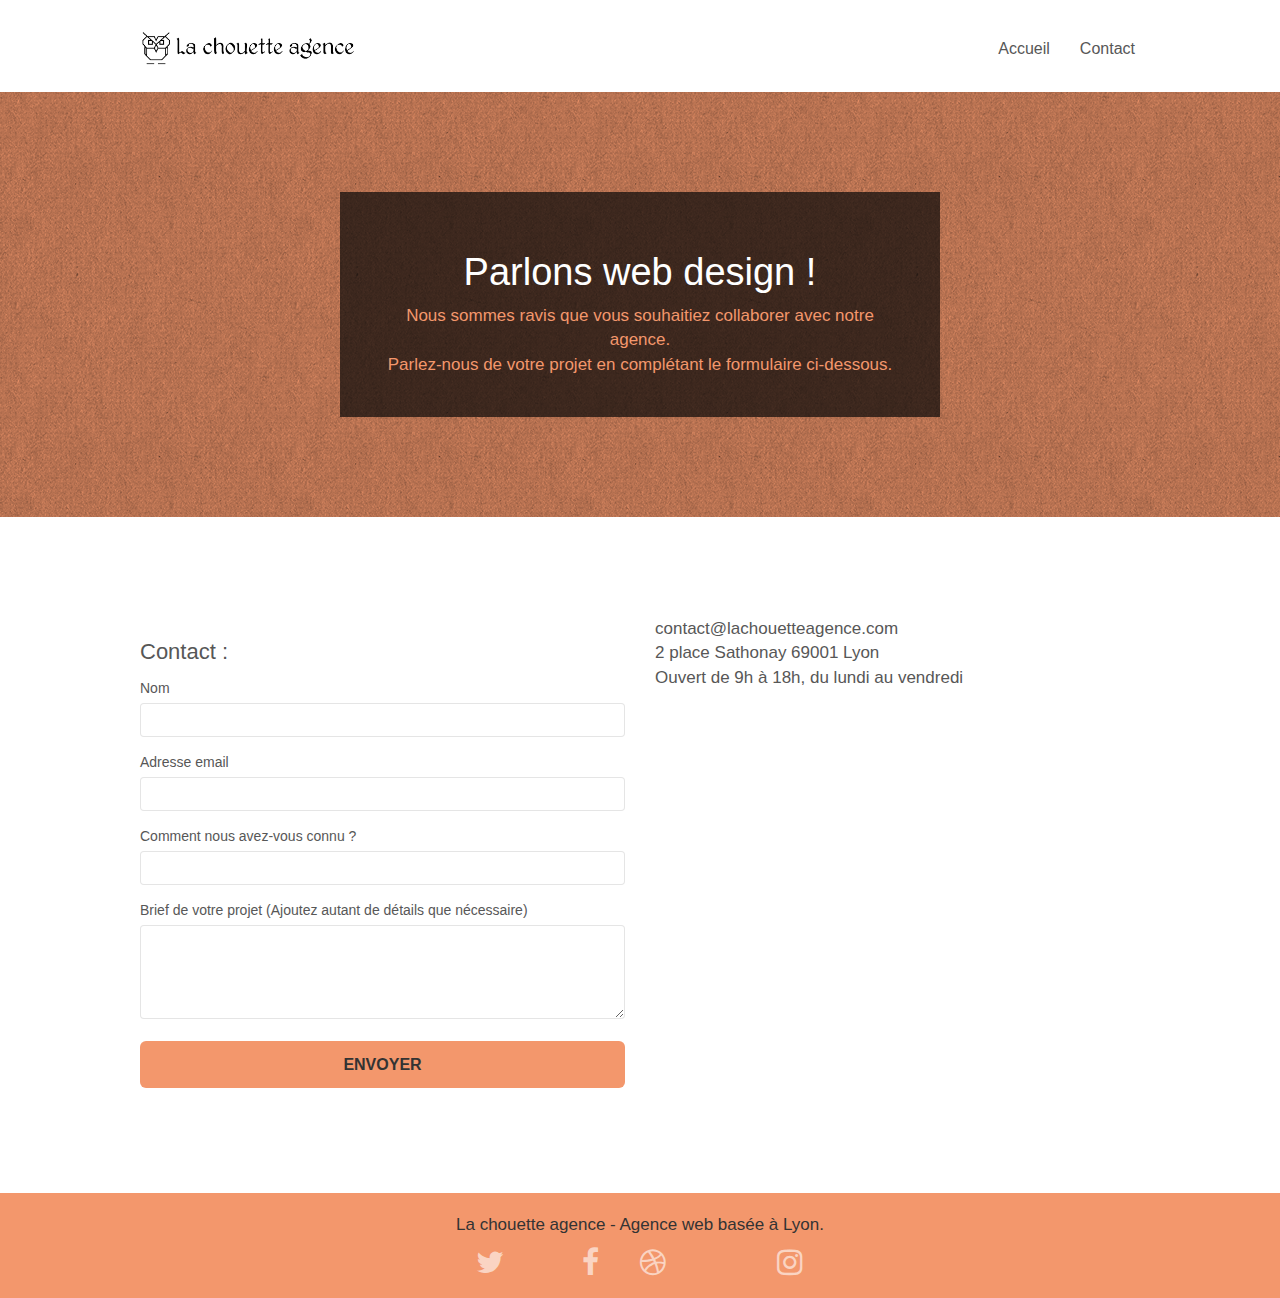
==== commit abe64a98: "Version V 2.3 - version finale" ====
--- a/contact.html
+++ b/contact.html
@@ -1,255 +1,197 @@
-<!DOCTYPE html>
+<!doctype html>
+<!-- Projet 4 La chouette agence
+Par Arnaud Ghali
+Version V 2.3 - version finale : modification SEO et ACCESSIBILITE -->
+<!-- renommage de la page de page2 en contact - SEO -->
+<!-- renseignement de l'atribut lang dans l'element html : fr - accessibilibté et SEO -->
 <html lang="fr">
-  <head>
-    <meta charset="utf-8" />
-    <meta name="description" content="Contacter la chouette agence" />
-    <meta
-      name="viewport"
-      content="width=device-width, initial-scale=1.0, viewport-fit=cover"
-    />
-    <link rel="shortcut icon" type="image/png" href="favicon.jpg" />
+<head>
+    <meta charset="utf-8">
+	<!-- suppression de la balise keywords : obsolète - SEO -->
+	<!-- renseigenement de la balise description en utilisant les mots clés - SEO -->
+    <meta name="description" content="Pour un site Web de qualité - Contactez la Chouette Agence, Entreprise de web design à Lyon">
+    <meta name="viewport" content="width=device-width, initial-scale=1.0, viewport-fit=cover">
+    <link rel="shortcut icon" type="image/png" href="favicon.jpg">
+    
+	<!-- remplacement des css n'existant pas-->
+	<link rel="stylesheet" type="text/css" href="./css/bootstrap.css">
+	<link rel="stylesheet" type="text/css" href="style.css">
+	<link rel="stylesheet" type="text/css" href="./css/font-awesome.css">
+	<link rel="stylesheet" type="text/css" href="./css/et-line.css">
+    
+	<!-- remplacement des js n'existant pas-->
+	<script src="./js/blocs.js"></script>
+	<script src="./js/bootstrap.js"></script>
+	<script src="./js/formHandler.js"></script>
+	<script src="./js/gmaps.js"></script>
+	<script src="./js/jqBootstrapValidation.js"></script>
+	<script src="./js/jquery-2.1.0.js"></script>
+	<script src="./js/jquery.touchSwipe.js" defer></script>
 
-    <link
-      rel="stylesheet"
-      href="https://maxcdn.bootstrapcdn.com/bootstrap/3.3.7/css/bootstrap.min.css"
-      integrity="sha384-BVYiiSIFeK1dGmJRAkycuHAHRg32OmUcww7on3RYdg4Va+PmSTsz/K68vbdEjh4u"
-      crossorigin="anonymous"
-    />
-    <link rel="stylesheet" type="text/css" href="style.css" />
-    <link rel="stylesheet" type="text/css" href="./css/font-awesome.css" />
-    <link rel="stylesheet" type="text/css" href="./css/et-line.css" />
-    <title>Contact - La chouette agence</title>
-  </head>
-  <body>
-    <!-- Principal conteneur -->
-    <div class="page-container">
-      <!-- bloc-0 -->
-      <div class="bloc bgc-white l-bloc" id="bloc-0">
-        <div class="container bloc-sm">
-          <nav class="navbar row">
-            <div class="navbar-header">
-              <a class="navbar-brand" href="index.html"
-                ><img
-                  src="img/la-chouette-agence.png"
-                  alt="atlanta web design logo"
-                  height="40"
-                  width="214"
-              /></a>
-              <button
-                id="nav-toggle"
-                type="button"
-                class="ui-navbar-toggle navbar-toggle"
-                data-toggle="collapse"
-                data-target=".navbar-1"
-              >
-                <span class="sr-only">Toggle navigation</span
-                ><span class="icon-bar"></span><span class="icon-bar"></span
-                ><span class="icon-bar"></span>
-              </button>
-            </div>
-            <div class="collapse navbar-collapse navbar-1 special-dropdown-nav">
-              <ul class="site-navigation nav navbar-nav">
-                <li>
-                  <a href="index.html">Accueil</a>
-                </li>
-                <li></li>
-                <li>
-                  <a href="contact.html">Contact</a>
-                </li>
-              </ul>
-            </div>
-          </nav>
-        </div>
-      </div>
-      <!-- bloc-0 END -->
+	<!-- renseigenement de la balise titre en utilisant les mots clés - SEO -->
+    <title>La Chouette Agence - Contact</title>
 
-      <!-- bloc-6 -->
-      <div
-        class="
-          bloc
-          bg-dots-bg bg-repeat
-          bgc-atomic-tangerine
-          d-bloc
-          bloc-bg-texture
-          texture-paper
-        "
-        id="bloc-6"
-        style="background-color: #7b4328 !important"
-      >
-        <div class="container bloc-lg">
-          <div class="row">
-            <div class="col-sm-12">
-              <h1
-                class="text-center hero-bloc-text tc-white"
-                style="color: white !important"
-              >
-                Parlons web design !
-              </h1>
-              <p
-                class="text-center mg-lg tc-white tight-width-whitespace"
-                style="color: white !important"
-              >
-                Nous sommes ravis que vous souhaitiez collaborer avec notre
-                agence.<br />
-                Parlez-nous de votre projet en complétant le formulaire
-                ci-dessous.
-              </p>
-            </div>
-          </div>
-        </div>
-      </div>
-      <!-- bloc-6 END -->
+<!-- Analytics -->
 
-      <!-- bloc-7 -->
-      <div class="bloc bgc-white l-bloc" id="bloc-7">
-        <div class="container bloc-lg">
-          <div class="row">
-            <div class="col-sm-6">
-              <form id="form_1" novalidate>
-                <div class="form-group">
-                  <label for="name"> Nom </label>
-                  <input id="name" class="form-control" required />
-                </div>
-                <div class="form-group">
-                  <label for="email"> Adresse email </label>
-                  <input
-                    id="email"
-                    class="form-control"
-                    type="email"
-                    required
-                  />
-                </div>
-                <div class="form-group">
-                  <label for="question"> Comment nous avez-vous connu ? </label>
-                  <input
-                    class="form-control"
-                    type="text"
-                    required
-                    id="question"
-                  />
-                </div>
-                <div class="form-group">
-                  <label for="message">
-                    Brief de votre projet (Ajoutez autant de détails que
-                    nécessaire)<br /> </label
-                  ><textarea
-                    id="message"
-                    class="form-control"
-                    rows="4"
-                    cols="50"
-                    required
-                  ></textarea>
-                </div>
-                <button
-                  class="
-                    bloc-button
-                    btn btn-lg btn-block
-                    cta-hero
-                    btn-atomic-tangerine
-                  "
-                  type="submit"
-                  style="background-color: #7b4328 !important"
-                >
-                  Envoyer
-                </button>
-              </form>
-            </div>
-            <div class="col-sm-6">
-              <p>
-                contact@lachouetteagence.com<br />2 place Sathonay 69001 Lyon<br />Ouvert
-                de 9h à 18h, du lundi au vendredi<br />
-              </p>
-            </div>
-          </div>
-        </div>
-      </div>
-      <!-- bloc-7 END -->
+<!-- Analytics END -->
+    
+</head>
+<body>
+<!-- Principal conteneur -->
+<div class="page-container">
+    
+	<!-- bloc-0 -->
+	<!-- remplacement des blocs par structure html lisible - SEO & ACCESSIBILITE -->
+	<header>
+		<div class="bloc bgc-white l-bloc " id="bloc-0">
+			<div class="container bloc-sm">
+				<nav class="navbar row">
+					<div class="navbar-header">
+						<a class="navbar-brand" href="index.html"><img src="img/la-chouette-agence.png" alt="logo de La chouette agence" height="40"></a>
+						<button id="nav-toggle" type="button" class="ui-navbar-toggle navbar-toggle" data-toggle="collapse" data-target=".navbar-1">
+							<span class="sr-only">Toggle navigation</span>
+							<span class="icon-bar"></span>
+							<span class="icon-bar"></span>
+							<span class="icon-bar"></span>
+						</button>
+					</div>
+					<div class="collapse navbar-collapse navbar-1 special-dropdown-nav">
+						<ul class="site-navigation nav navbar-nav">
+							<li>
+								<a href="index.html">Accueil</a>
+							</li>
+							<li>
+								<!-- remplacement du nom de la page contact - SEO & ACCESSIBILITE -->
+								<a href="contact.html">Contact</a>
+							</li>
+						</ul>
+					</div>
+				</nav>
+			</div>
+		</div>
+		<!-- bloc-0 END -->
 
-      <!-- ScrollToTop Button -->
-      <a class="bloc-button btn btn-d scrollToTop" onclick="scrollToTarget('1')"
-        ><span class="fa fa-chevron-up"></span
-      ></a>
+		<!-- bloc-6 -->
+		<div class="bloc bg-dots-bg bg-repeat bgc-atomic-tangerine d-bloc bloc-bg-texture texture-paper" id="bloc-6">
+			<div class="container bloc-lg">
+				<div class="row">
+					<div class="col-sm-12">
+						<!-- rajout de la couleur d'arrière plan pour le contraste et cohérence du site - ACCESSIBILITE -->
+						<div class="row tight-width-whitespace black-background">
+							<h1 class="text-center hero-bloc-text tc-white">
+							<!-- rajout de la couleur de texte pour le contraste - ACCESSIBILITE -->
+								<span class="white">
+								Parlons web design !
+								</span>
+							</h1>
+							<p class="text-center mg-lg tc-white tight-width-whitespace">
+								Nous sommes ravis que vous souhaitiez collaborer avec notre agence.<br>
+								Parlez-nous de votre projet en complétant le formulaire ci-dessous.
+							</p>
+						</div>
+					</div>
+				</div>
+			</div>
+		</div>
+	</header>
+	<!-- bloc-6 END -->
+
+
+	<!-- bloc-7 -->
+	<!-- remplacement des blocs par structure html lisible - SEO & ACCESSIBILITE -->
+	<section class="bloc bgc-white l-bloc" id="bloc-7">
+		<div class="container bloc-lg">
+			<div class="row">
+				<div class="col-sm-6">
+					<form id="form_1">
+						<!-- ajout structure html lisible - SEO & ACCESSIBILITE -->
+						<h2>Contact :</h2>
+						<!-- rajout de l'attribut for en relation avec le contenu saisie - ACCESSIBILITE -->
+						<div class="form-group">
+							<label for="name">
+								Nom
+							</label>
+							<input id="name" class="form-control" required />
+						</div>
+						<div class="form-group">
+							<label for="email">
+								Adresse email
+							</label>
+							<input id="email" class="form-control" type="email" required />
+						</div>
+						<div class="form-group">
+						<!-- modification pour coherence avec le type saisi - ACCESSIBILITE  -->
+							<label for="connnu">
+								Comment nous avez-vous connu ?
+							</label>
+							<input class="form-control" type="text" required id="connnu" />
+						</div>
+						<div class="form-group">
+							<label for="message">
+								Brief de votre projet (Ajoutez autant de détails que nécessaire)<br>
+							</label><textarea id="message" class="form-control" rows="4" cols="50" required></textarea>
+						</div> 
+						<button class="bloc-button btn btn-lg btn-block cta-hero btn-atomic-tangerine" type="submit">
+							<!-- changement de couleur de texte pour un meilleur contraste - ACCESSIBILITE -->
+							<span class="grey">Envoyer</span>
+						</button>
+					</form>
+				</div>
+				<div class="col-sm-6">
+					<p>
+						contact@lachouetteagence.com<br>2 place Sathonay 69001 Lyon<br>Ouvert de 9h à 18h, du lundi au vendredi<br>
+					</p>
+				</div>
+			</div>
+		</div>
+	</section>
+	<!-- bloc-7 END -->
+
+	<!-- ScrollToTop Button -->
+	<a class="bloc-button btn btn-d scrollToTop" onclick="scrollToTarget('1')"><span class="fa fa-chevron-up"></span></a>
+	<!-- ScrollToTop Button END-->
+
       <!-- ScrollToTop Button END-->
+	<!-- Footer - bloc-8 -->
+	<!-- remplacement des blocs par structure html lisible - SEO & ACCESSIBILITE -->
+	<footer class="bloc bgc-atomic-tangerine d-bloc" id="bloc-8">
+		<div class="container bloc-sm">
+			<div class="row">
+				<div class="col-sm-12">
+					<p class="text-center white">
+						<!-- changement de couleur de texte pour un meilleur contraste - ACCESSIBILITE -->
+						<span class="grey">La chouette agence - Agence web basée à Lyon.<br></span>
+					</p>
+					<div class="row row-no-gutters social">
+						<div class="col-sm-3">
+							<div class="text-center">
+								<a class="social" href="index.html"><span class="fa fa-twitter icon-md"></span></a>
+							</div>
+						</div>
+						<div class="col-sm-3">
+							<div class="text-center">
+								<a class="social" href="index.html"><span class="fa fa-facebook icon-md"></span></a>
+							</div>
+						</div>
+						<div class="col-sm-3">
+							<div class="text-social">
+								<a class="social" href="index.html"><span class="fa fa-dribbble icon-md"></span></a>
+							</div>
+						</div>
+						<div class="col-sm-3">
+							<div class="text-center">
+								<a class="social" href="index.html"><span class="fa fa-instagram icon-md"></span></a>
+							</div>
+						</div>
+					</div>
+				</div>
+			</div>
+		</div>
+	</footer>
+	<!-- Footer - bloc-8 END -->
 
-      <!-- Footer - bloc-8 -->
-      <div
-        class="bloc bgc-atomic-tangerine d-bloc"
-        id="bloc-8"
-        style="background-color: #7b4328 !important"
-      >
-        <div class="container bloc-sm">
-          <div class="row">
-            <div class="col-sm-12">
-              <p class="text-center white">
-                La chouette agence - Agence web basée à Lyon.<br />
-              </p>
-              <div class="row row-no-gutters social" style="margin: auto">
-                <div class="col-sm-3">
-                  <div class="text-center">
-                    <a class="social" href="#"
-                      ><span
-                        aria-hidden="true"
-                        class="fa fa-twitter icon-md"
-                      ></span>
-                      <span class="sr-only">Twitter</span>
-                    </a>
-                  </div>
-                </div>
-                <div class="col-sm-3">
-                  <div class="text-center">
-                    <a class="social" href="#"
-                      ><span
-                        aria-hidden="true"
-                        class="fa fa-facebook icon-md"
-                      ></span>
-                      <span class="sr-only">Facebook</span>
-                    </a>
-                  </div>
-                </div>
-                <div class="col-sm-3">
-                  <div class="text-center">
-                    <a class="social" href="#"
-                      ><span
-                        aria-hidden="true"
-                        class="fa fa-dribbble icon-md"
-                      ></span>
-                      <span class="sr-only">Dribble</span>
-                    </a>
-                  </div>
-                </div>
-                <div class="col-sm-3">
-                  <div class="text-center">
-                    <a class="social" href="#"
-                      ><span
-                        aria-hidden="true"
-                        class="fa fa-instagram icon-md"
-                      ></span>
-                      <span class="sr-only">Instagram</span>
-                    </a>
-                  </div>
-                </div>
-              </div>
-            </div>
-          </div>
-        </div>
-      </div>
-      <!-- Footer - bloc-8 END -->
-    </div>
-    <!-- Principal conteneur END -->
-
-    <script
-      src="https://code.jquery.com/jquery-2.2.4.min.js"
-      integrity="sha256-BbhdlvQf/xTY9gja0Dq3HiwQF8LaCRTXxZKRutelT44="
-      crossorigin="anonymous"
-      defer
-    ></script>
-    <script
-      src="https://maxcdn.bootstrapcdn.com/bootstrap/3.3.7/js/bootstrap.min.js"
-      integrity="sha384-Tc5IQib027qvyjSMfHjOMaLkfuWVxZxUPnCJA7l2mCWNIpG9mGCD8wGNIcPD7Txa"
-      crossorigin="anonymous"
-      defer
-    ></script>
-    <script src="./js/jqBootstrapValidation.js" defer></script>
-    <script src="./js/formHandler.js" defer></script>
-  </body>
+</div>
+<!-- Principal conteneur END -->
+    
+</body>
 </html>
--- a/style.css
+++ b/style.css
@@ -1,1049 +1,1051 @@
-body {
-    margin: 0;
-    padding: 0;
-    background: #FFF;
-    overflow-x: hidden;
-    -webkit-font-smoothing: antialiased;
-    -moz-osx-font-smoothing: grayscale;
-    font-size: 16px!important;
-}
-
-a,
-button {
-    transition: all .3s ease-in-out;
-    outline: none!important;
-}
-
-a:hover {
-    text-decoration: none;
-    cursor: pointer;
-}
-
-#page-loading-blocs-notifaction {
-    position: fixed;
-    top: 0;
-    bottom: 0;
-    width: 100%;
-    z-index: 100000;
-    background: #FFFFFF url("img/pageload-spinner.gif") no-repeat center center;
-}
-
-.bloc {
-    width: 100%;
-    clear: both;
-    background: 50% 50% no-repeat;
-    padding: 0 50px;
-    -webkit-background-size: cover;
-    -moz-background-size: cover;
-    -o-background-size: cover;
-    background-size: cover;
-    position: relative;
-}
-
-.bloc .container {
-    padding-left: 0;
-    padding-right: 0;
-}
-
-.bloc-lg {
-    padding: 100px 50px;
-}
-
-.bloc-md {
-    padding: 50px;
-}
-
-.bloc-sm {
-    padding: 20px 50px;
-}
-
-.bg-center,
-.bg-l-edge,
-.bg-r-edge,
-.bg-t-edge,
-.bg-b-edge,
-.bg-tl-edge,
-.bg-bl-edge,
-.bg-tr-edge,
-.bg-br-edge,
-.bg-repeat {
-    -webkit-background-size: auto!important;
-    -moz-background-size: auto!important;
-    -o-background-size: auto!important;
-    background-size: auto!important;
-}
-
-.bg-repeat {
-    background: repeat;
-}
-
-.bg-t-edge {
-    background: top no-repeat;
-}
-
-.bloc-bg-texture::before {
-    content: "";
-    background-size: 2px 2px;
-    position: absolute;
-    top: 0;
-    bottom: 0;
-    left: 0;
-    right: 0;
-}
-
-.texture-paper::before {
-    background: url("img/texture-paper.png");
-    background-size: 280px 280px;
-}
-
-.b-parallax {
-    background-attachment: fixed;
-}
-
-.d-bloc {
-    color: rgba(255, 255, 255, .7);
-}
-
-.d-bloc button:hover {
-    color: rgba(255, 255, 255, .9);
-}
-
-.d-bloc .icon-round,
-.d-bloc .icon-square,
-.d-bloc .icon-rounded,
-.d-bloc .icon-semi-rounded-a,
-.d-bloc .icon-semi-rounded-b {
-    border-color: rgba(255, 255, 255, .9);
-}
-
-.d-bloc .divider-h span {
-    border-color: rgba(255, 255, 255, .2);
-}
-
-.d-bloc .a-btn,
-.d-bloc .navbar a,
-.d-bloc .navbar-brand,
-.d-bloc a .icon-sm,
-.d-bloc a .icon-md,
-.d-bloc a .icon-lg,
-.d-bloc a .icon-xl,
-.d-bloc h1 a,
-.d-bloc h2 a,
-.d-bloc h3 a,
-.d-bloc h4 a,
-.d-bloc h5 a,
-.d-bloc h6 a,
-.d-bloc p a {
-    color: rgba(255, 255, 255, .6);
-}
-
-.d-bloc .a-btn:hover,
-.d-bloc .navbar a:hover,
-.d-bloc .navbar-brand:hover,
-.d-bloc a:hover .icon-sm,
-.d-bloc a:hover .icon-md,
-.d-bloc a:hover .icon-lg,
-.d-bloc a:hover .icon-xl,
-.d-bloc h1 a:hover,
-.d-bloc h2 a:hover,
-.d-bloc h3 a:hover,
-.d-bloc h4 a:hover,
-.d-bloc h5 a:hover,
-.d-bloc h6 a:hover,
-.d-bloc p a:hover {
-    color: rgba(255, 255, 255, 1);
-}
-
-.d-bloc .navbar-toggle .icon-bar {
-    background: rgba(255, 255, 255, 1);
-}
-
-.d-bloc .btn-wire,
-.d-bloc .btn-wire:hover {
-    color: rgba(255, 255, 255, 1);
-    border-color: rgba(255, 255, 255, 1);
-}
-
-.d-bloc .panel {
-    color: rgba(0, 0, 0, .5);
-}
-
-.d-bloc .panel button:hover {
-    color: rgba(0, 0, 0, .7);
-}
-
-.d-bloc .panel icon {
-    border-color: rgba(0, 0, 0, .7);
-}
-
-.d-bloc .panel .divider-h span {
-    border-color: rgba(0, 0, 0, .1);
-}
-
-.d-bloc .panel .a-btn {
-    color: rgba(0, 0, 0, .6);
-}
-
-.d-bloc .panel .a-btn:hover {
-    color: rgba(0, 0, 0, 1);
-}
-
-.d-bloc .panel .btn-wire,
-.d-bloc .panel .btn-wire:hover {
-    color: rgba(0, 0, 0, .7);
-    border-color: rgba(0, 0, 0, .3);
-}
-
-.d-bloc .panel,
-.l-bloc {
-    color: rgba(0, 0, 0, .5);
-}
-
-.d-bloc .panel button:hover,
-.l-bloc button:hover {
-    color: rgba(0, 0, 0, .7);
-}
-
-.l-bloc .icon-round,
-.l-bloc .icon-square,
-.l-bloc .icon-rounded,
-.l-bloc .icon-semi-rounded-a,
-.l-bloc .icon-semi-rounded-b {
-    border-color: rgba(0, 0, 0, .7);
-}
-
-.d-bloc .panel .divider-h span,
-.l-bloc .divider-h span {
-    border-color: rgba(0, 0, 0, .1);
-}
-
-.d-bloc .panel .a-btn,
-.l-bloc .a-btn,
-.l-bloc .navbar a,
-.l-bloc .navbar-brand,
-.l-bloc a .icon-sm,
-.l-bloc a .icon-md,
-.l-bloc a .icon-lg,
-.l-bloc a .icon-xl,
-.l-bloc h1 a,
-.l-bloc h2 a,
-.l-bloc h3 a,
-.l-bloc h4 a,
-.l-bloc h5 a,
-.l-bloc h6 a,
-.l-bloc p a {
-    color: rgba(0, 0, 0, .6);
-}
-
-.d-bloc .panel .a-btn:hover,
-.l-bloc .a-btn:hover,
-.l-bloc .navbar a:hover,
-.l-bloc .navbar-brand:hover,
-.l-bloc a:hover .icon-sm,
-.l-bloc a:hover .icon-md,
-.l-bloc a:hover .icon-lg,
-.l-bloc a:hover .icon-xl,
-.l-bloc h1 a:hover,
-.l-bloc h2 a:hover,
-.l-bloc h3 a:hover,
-.l-bloc h4 a:hover,
-.l-bloc h5 a:hover,
-.l-bloc h6 a:hover,
-.l-bloc p a:hover {
-    color: rgba(0, 0, 0, 1);
-}
-
-.l-bloc .navbar-toggle .icon-bar {
-    color: rgba(0, 0, 0, .6);
-}
-
-.d-bloc .panel .btn-wire,
-.d-bloc .panel .btn-wire:hover,
-.l-bloc .btn-wire,
-.l-bloc .btn-wire:hover {
-    color: rgba(0, 0, 0, .7);
-    border-color: rgba(0, 0, 0, .3);
-}
-
-.voffset {
-    margin-top: 30px;
-}
-
-.voffset-lg {
-    margin-top: 80px;
-}
-
-.row-no-gutters {
-    margin-right: 0;
-    margin-left: 0;
-}
-
-.row.row-no-gutters > [class^="col-"],
-.row.row-no-gutters > [class*=" col-"] {
-    padding-right: 0;
-    padding-left: 0;
-}
-
-#bloc-1-hero h1 {
-    font-size: 32px;
-}
-
-.navbar {
-    margin-bottom: 0;
-    z-index: 1;
-}
-
-.navbar-brand {
-    height: auto;
-    padding: 3px 15px;
-    font-size: 25px;
-    font-weight: normal;
-    font-weight: 600;
-    line-height: 44px;
-}
-
-.navbar-brand img {
-    max-height: 200px;
-    margin: 0 5px 0 0;
-    display: inline;
-}
-
-.navbar-brand img[src$=svg] {
-    min-width: 100px;
-}
-
-.nav-center .navbar-brand img {
-    margin: 0;
-}
-
-.navbar .nav {
-    padding-top: 2px;
-    margin-right: -16px;
-    float: right;
-    z-index: 1;
-}
-
-.nav > li {
-    float: left;
-    margin-top: 4px;
-    font-size: 16px;
-}
-
-.navbar-nav .open .dropdown-menu > li > a {
-    text-align: inherit;
-}
-
-.nav > li a:hover,
-.nav > li a:focus {
-    background: transparent;
-}
-
-.navbar-toggle {
-    margin: 10px 10px 0 0;
-    border: 0px;
-}
-
-.navbar-toggle:hover {
-    background: transparent!important;
-}
-
-.navbar-toggle .icon-bar {
-    background-color: rgba(0, 0, 0, .5);
-    width: 26px;
-}
-
-.nav-invert .navbar .nav {
-    float: left;
-}
-
-.nav-invert .navbar-header,
-.nav-invert .navbar-brand {
-    float: right;
-    position: relative;
-    z-index: 2;
-}
-
-@media (min-width: 768px) {
-    .site-navigation {
-        position: absolute;
-        top: 50%;
-        right: 20px;
-        transform: translate(0, -50%);
-        -webkit-transform: translateY(-50%);
-    }
-    .nav > li .dropdown-menu a,
-    .nav > li .dropdown-menu a:hover {
-        color: #484848;
-    }
-    .nav-invert .site-navigation {
-        left: 0;
-        right: 0;
-    }
-    .nav-center {
-        text-align: center;
-    }
-    .nav-center .navbar-header {
-        width: 100%;
-    }
-    .nav-center .navbar-header,
-    .nav-center .navbar-brand,
-    .nav-center .nav > li {
-        float: none;
-        display: inline-block;
-    }
-    .nav-center .site-navigation {
-        position: relative;
-        width: 100%;
-        right: 0;
-        margin-right: 0px;
-        margin-top: 20px;
-    }
-    .nav-center.mini-nav .navbar-toggle {
-        float: none;
-        margin: 10px auto 0;
-    }
-}
-
-.nav > li > .dropdown a {
-    background: none!important;
-    display: block;
-    padding: 14px 15px;
-}
-
-nav .caret {
-    margin: 0 5px;
-}
-
-.dropdown-menu .dropdown-menu {
-    top: -8px;
-    left: 100%;
-}
-
-.dropdown-menu .dropmenu-flow-right {
-    top: 100%;
-    left: 0;
-    margin-left: -1px;
-    border-top-left-radius: 0;
-    border-top-right-radius: 0;
-}
-
-.dropdown-menu .dropdown span {
-    border: 4px solid black;
-    border-top-color: transparent;
-    border-right-color: transparent;
-    border-bottom-color: transparent;
-    margin: 6px -5px 0 0!important;
-    float: right;
-}
-
-.mg-md {
-    margin-top: 10px;
-    margin-bottom: 20px;
-}
-
-.mg-lg {
-    margin-top: 10px;
-    margin-bottom: 40px;
-}
-
-.btn {
-    margin: 0 5px 5px 0;
-}
-
-.btn.pull-right {
-    margin: 0 0 5px 5px;
-}
-
-.btn-d,
-.btn-d:hover,
-.btn-d:focus {
-    color: #FFF;
-    background: rgba(0, 0, 0, .3);
-}
-
-button {
-    outline: none!important;
-}
-
-.btn-rd {
-    border-radius: 40px;
-}
-
-.btn-clean {
-    border: 1px solid rgba(0, 0, 0, .08);
-    border-bottom-color: rgba(0, 0, 0, .1);
-    text-shadow: 0 1px 0 rgba(0, 0, 1, .1);
-    box-shadow: 0 1px 3px rgba(0, 0, 1, .25), inset 0 1px 0 0 rgba(255, 255, 255, .15);
-}
-
-.icon-md {
-    font-size: 30px!important;
-}
-
-.icon-lg {
-    font-size: 60px!important;
-}
-
-.sm-shadow {
-    text-shadow: 0 1px 2px rgba(0, 0, 0, .3);
-}
-
-.panel-sq,
-.panel-sq .panel-heading,
-.panel-sq .panel-footer {
-    border-radius: 0;
-}
-
-.panel-rd {
-    border-radius: 30px;
-}
-
-.panel-rd .panel-heading {
-    border-radius: 29px 29px 0 0;
-}
-
-.panel-rd .panel-footer {
-    border-radius: 0 0 29px 29px;
-}
-
-.form-control {
-    border-color: rgba(0, 0, 0, .1);
-    box-shadow: none;
-}
-
-.scrollToTop {
-    width: 40px;
-    height: 40px;
-    position: fixed;
-    bottom: 20px;
-    right: 20px;
-    opacity: 0;
-    z-index: 500;
-    transition: all .3s ease-in-out;
-}
-
-.scrollToTop span {
-    margin-top: 6px;
-}
-
-.showScrollTop {
-    font-size: 14px;
-    opacity: 1;
-}
-
-a[data-lightbox] {
-    position: relative;
-    display: block;
-    text-align: center;
-}
-
-a[data-lightbox]:hover::before {
-    content: "+";
-    font-family: "HelveticaNeue-Light", "Helvetica Neue Light", "Helvetica Neue", Helvetica, Arial;
-    font-size: 32px;
-    width: 50px;
-    height: 50px;
-    margin-left: -25px;
-    border-radius: 50%;
-    background: rgba(0, 0, 0, .6);
-    color: #FFF;
-    font-weight: 100;
-    z-index: 1;
-    position: absolute;
-    top: 50%;
-    transform: translateY(-50%);
-    -webkit-transform: translateY(-50%);
-}
-
-a[data-lightbox]:hover img {
-    opacity: 0.6;
-    -webkit-animation-fill-mode: none;
-    animation-fill-mode: none;
-}
-
-#lightbox-modal {
-    display: flex;
-    align-items: center;
-}
-
-#lightbox-modal .modal-dialog {
-    width: 90%;
-    max-width: 900px;
-    margin: 0 auto 0;
-}
-
-#lightbox-modal .modal-dialog img {
-    max-height: 90vh;
-    margin: 0 auto;
-}
-
-.lightbox-caption {
-    padding: 20px;
-    color: #FFF;
-    background: rgba(0, 0, 0, .5);
-    position: absolute;
-    left: 15px;
-    right: 15px;
-    bottom: 5px;
-}
-
-.close-lightbox {
-    color: #FFF;
-    font-size: 30px;
-    position: absolute;
-    top: 20px;
-    right: 20px;
-    z-index: 20;
-    background: rgba(0, 0, 0, .5);
-    border: none;
-    line-height: 30px;
-    padding: 0 9px 5px;
-    opacity: 0.3;
-}
-
-.close-lightbox:hover,
-.next-lightbox:hover,
-.prev-lightbox:hover {
-    opacity: 1.0;
-    color: #FFF;
-}
-
-.next-lightbox,
-.prev-lightbox {
-    font-size: 20px;
-    color: rgba(255, 255, 255, .9);
-    background: rgba(0, 0, 0, .5);
-    transition: all .2s ease-in-out;
-    position: absolute;
-    top: 45%;
-    z-index: 1;
-    opacity: 0.4;
-}
-
-.next-lightbox {
-    padding: 6px 8px 1px 13px;
-    right: 25px;
-}
-
-.prev-lightbox {
-    padding: 6px 13px 1px 10px;
-    left: 25px;
-}
-
-.snapshot-lb .modal-body {
-    padding-bottom: 45px;
-}
-
-.snapshot-lb .lightbox-caption {
-    padding: 0;
-    color: rgba(0, 0, 0, .5);
-    background: none;
-}
-
-h1,
-h2,
-h3,
-h4,
-h5,
-h6,
-p,
-label,
-.btn,
-a {
-    font-family: "helvetica";
-    font-weight: 400;
-    color: #575757!important;
-}
-
-.container {
-    max-width: 1000px;
-}
-
-.hero-bloc-text {
-    font-size: 38px;
-}
-
-.hero-bloc-text-sub {
-    font-size: 36px;
-}
-
-.statement-bloc-text {
-    line-height: 26px;
-    font-style: italic;
-    font-size: 20px;
-    text-align: center;
-    font-weight: lighter;
-    max-width: 520px;
-    margin: auto auto auto auto;
-}
-
-.tight-width-whitespace {
-    max-width: 600px;
-    margin: auto auto auto auto;
-}
-
-.h1 {
-    font-size: 20px;
-    font-family: "Open Sans";
-}
-
-.cta-hero {
-    margin-top: 22px;
-    color: #FFFFFF!important;
-    text-transform: uppercase;
-    padding: 12px 28px 12px 28px;
-    font-size: 16px;
-    font-weight: 700;
-}
-
-.social {
-    max-width: 400px;
-    margin: auto auto auto auto;
-}
-
-h2 {
-    font-size: 22px;
-    line-height: 1.4em;
-}
-
-h3 {
-    font-size: 15px;
-    text-transform: uppercase;
-    font-weight: 700;
-    color: #333333!important;
-}
-
-.med-width-whitespace {
-    max-width: 800px;
-    margin: auto auto auto auto;
-    box-shadow: 0px 0px 0px #000000;
-}
-
-h1 {
-    color: #333333!important;
-}
-
-h4 {
-    color: #333333!important;
-}
-
-.icons {
-    margin-bottom: 14px;
-    margin-top: 24px;
-}
-
-.white {
-    color: #FFFFFF!important;
-}
-
-.portfolio-thumb {
-    margin-bottom: 24px;
-}
-
-.portfolio-row {
-    margin-bottom: 44px;
-    margin-top: 50px;
-}
-
-.avatar {
-    box-shadow: 0px 4px 9px rgba(0, 0, 0, 0.3);
-}
-
-.black-background {
-    background-color: rgba(165, 147, 99, 0.7);
-    padding: 40px 40px 40px 40px;
-}
-
-.bold-link {
-    font-weight: 900;
-    text-decoration: underline!important;
-}
-
-.bgc-white {
-    background-color: #FFFFFF;
-}
-
-.bgc-dark-slate-blue {
-    background-color: #364577;
-}
-
-.bgc-atomic-tangerine {
-    background-color: #F3976C;
-}
-
-.tc-white {
-    color: #F3976C!important;
-}
-
-.btn-atomic-tangerine {
-    background: #F3976C;
-    color: #FFFFFF!important;
-}
-
-.btn-atomic-tangerine:hover {
-    background: #c27956!important;
-    color: #FFFFFF!important;
-}
-
-.ltc-white {
-    color: #FFFFFF!important;
-}
-
-.ltc-white:hover {
-    color: #cccccc!important;
-}
-
-.ltc-atomic-tangerine {
-    color: #F3976C!important;
-}
-
-.ltc-atomic-tangerine:hover {
-    color: #c27956!important;
-}
-
-.icon-dark-slate-blue {
-    color: #364577!important;
-    border-color: #364577!important;
-}
-
-.bg-dots-bg {
-    background-image: url("img/dots-bg.png");
-}
-
-.bg-lines-h2-bg {
-    background-image: url("img/lines-h2-bg.png");
-}
-
-.bg-banniere {
-    background-image: url("img/la-chouette-agence-banniere.jpg");
-}
-
-.bg-presentation {
-    background-image: url("img/image-de-presentation.jpg");
-}
-
-@media (max-width: 1024px) {
-    .bloc {
-        padding-left: 20px;
-        padding-right: 20px;
-    }
-    .bloc.full-width-bloc,
-    .bloc-tile-2.full-width-bloc .container,
-    .bloc-tile-3.full-width-bloc .container,
-    .bloc-tile-4.full-width-bloc .container {
-        padding-left: 0;
-        padding-right: 0;
-    }
-}
-
-@media (max-width: 992px) and (min-width: 768px) {
-    .navbar .nav {
-        max-width: 80%
-    }
-    .nav-center.navbar .nav {
-        max-width: 100%
-    }
-}
-
-@media only screen and (min-width: 768px) and (max-width: 1024px) and (orientation: landscape) {
-    .b-parallax {
-        background-attachment: scroll;
-    }
-}
-
-@media only screen and (min-width: 1024px) and (max-width: 1366px) and (-webkit-min-device-pixel-ratio: 1.5) {
-    .b-parallax {
-        background-attachment: scroll;
-    }
-}
-
-@media (max-width: 991px) {
-    .container {
-        width: 100%;
-    }
-    .b-parallax {
-        background-attachment: scroll;
-    }
-    .page-container,
-    #hero-bloc {
-        overflow-x: hidden;
-        position: relative;
-    }
-    .bloc-group,
-    .bloc-group .bloc {
-        display: block;
-        width: 100%;
-    }
-    .bloc-fill-screen .fill-bloc-top-edge,
-    .bloc-fill-screen .fill-bloc-bottom-edge {
-        padding: 0 20px;
-    }
-}
-
-@media (max-width: 767px) {
-    .page-container {
-        overflow-x: hidden;
-        position: relative;
-    }
-    h1,
-    h2,
-    h3,
-    h4,
-    h5,
-    h6,
-    p,
-    #disqus_thread {
-        padding-left: 10px!important;
-        padding-right: 10px!important;
-    }
-    .b-parallax {
-        background-attachment: scroll;
-    }
-    .navbar .nav {
-        padding-top: 0;
-        border-top: 1px solid rgba(0, 0, 0, .2);
-        float: none!important;
-    }
-    .navbar.row {
-        margin-left: 0;
-        margin-right: 0;
-    }
-    .site-navigation {
-        position: inherit;
-        transform: none;
-        -webkit-transform: none;
-        -ms-transform: none;
-    }
-    .nav > li {
-        margin-top: 0;
-        border-bottom: 1px solid rgba(0, 0, 0, .1);
-        background: rgba(0, 0, 0, .05);
-        text-align: left;
-        padding-left: 15px;
-        width: 100%;
-    }
-    .nav > li:hover {
-        background: rgba(0, 0, 0, .08);
-    }
-    .dropdown .dropdown a .caret {
-        float: none;
-        margin: 5px 0 0 10px!important;
-        border: 4px solid black;
-        border-bottom-color: transparent;
-        border-right-color: transparent;
-        border-left-color: transparent;
-    }
-    #hero-bloc .navbar .nav {
-        background: rgba(0, 0, 0, .8);
-    }
-    #hero-bloc .navbar .nav a {
-        color: rgba(255, 255, 255, .6);
-    }
-    .hero {
-        padding: 50px 0;
-    }
-    .hero-nav {
-        left: -1px;
-        right: -1px;
-    }
-    .navbar-collapse {
-        padding: 0;
-        overflow-x: hidden;
-        -webkit-box-shadow: none;
-        box-shadow: none;
-    }
-    .navbar-brand img {
-        max-height: 40px;
-        width: auto;
-    }
-    .nav-invert .navbar-header {
-        float: none;
-        width: 100%;
-    }
-    .nav-invert .navbar-toggle {
-        float: left;
-        margin-left: 10px;
-    }
-    .bloc {
-        padding-left: 0;
-        padding-right: 0;
-    }
-    .bloc-xxl,
-    .bloc-xl,
-    .bloc-lg {
-        padding: 40px 0;
-    }
-    .bloc-sm,
-    .bloc-md {
-        padding-left: 0;
-        padding-right: 0;
-    }
-    .bloc-tile-2 .container,
-    .bloc-tile-3 .container,
-    .bloc-tile-4 .container,
-    .bloc-fill-screen .fill-bloc-top-edge,
-    .bloc-fill-screen .fill-bloc-bottom-edge {
-        padding-left: 0;
-        padding-right: 0;
-    }
-    .a-block {
-        padding: 0 10px;
-    }
-    .btn-dwn {
-        display: none;
-    }
-    .voffset {
-        margin-top: 5px;
-    }
-    .voffset-md {
-        margin-top: 20px;
-    }
-    .voffset-lg {
-        margin-top: 30px;
-    }
-    form {
-        padding: 5px;
-    }
-    .close-lightbox {
-        display: inline-block;
-    }
-    .blocsapp-device-iphone5 {
-        background-size: 216px 425px;
-        padding-top: 60px;
-        width: 216px;
-        height: 425px;
-    }
-    .blocsapp-device-iphone5 img {
-        width: 180px;
-        height: 320px;
-    }
-}
-
-@media (max-width: 400px) {
-    .bloc {
-        padding-left: 0;
-        padding-right: 0;
-    }
-}
-
-@media (max-width: 767px) {
-    .bloc-mob-center-text {
-        text-align: center;
-    }
-}
-
-.sr-only {
-  position: absolute;
-  width: 1px;
-  height: 1px;
-  padding: 0;
-  margin: -1px;
-  overflow: hidden;
-  clip: rect(0, 0, 0, 0);
-  white-space: nowrap;
-  border-width: 0;
-}
-
-*:focus {
-  border: gray dashed 1px!important;
+body {
+    margin: 0;
+    padding: 0;
+    background: #FFF;
+    overflow-x: hidden;
+    -webkit-font-smoothing: antialiased;
+    -moz-osx-font-smoothing: grayscale;
+}
+
+a,
+button {
+    transition: all .3s ease-in-out;
+    outline: none!important;
+}
+
+a:hover {
+    text-decoration: none;
+    cursor: pointer;
+}
+
+#page-loading-blocs-notifaction {
+    position: fixed;
+    top: 0;
+    bottom: 0;
+    width: 100%;
+    z-index: 100000;
+    background: #FFFFFF url("img/pageload-spinner.gif") no-repeat center center;
+}
+
+.bloc {
+    width: 100%;
+    clear: both;
+    background: 50% 50% no-repeat;
+    padding: 0 50px;
+    -webkit-background-size: cover;
+    -moz-background-size: cover;
+    -o-background-size: cover;
+    background-size: cover;
+    position: relative;
+}
+
+.bloc .container {
+    padding-left: 0;
+    padding-right: 0;
+}
+
+.bloc-lg {
+    padding: 100px 50px;
+}
+
+.bloc-md {
+    padding: 50px;
+}
+
+.bloc-sm {
+    padding: 20px 50px;
+}
+
+.bg-center,
+.bg-l-edge,
+.bg-r-edge,
+.bg-t-edge,
+.bg-b-edge,
+.bg-tl-edge,
+.bg-bl-edge,
+.bg-tr-edge,
+.bg-br-edge,
+.bg-repeat {
+    -webkit-background-size: auto!important;
+    -moz-background-size: auto!important;
+    -o-background-size: auto!important;
+    background-size: auto!important;
+}
+
+.bg-repeat {
+    background: repeat;
+}
+
+.bg-t-edge {
+    background: top no-repeat;
+}
+
+.bloc-bg-texture::before {
+    content: "";
+    background-size: 2px 2px;
+    position: absolute;
+    top: 0;
+    bottom: 0;
+    left: 0;
+    right: 0;
+}
+
+.texture-paper::before {
+    background: url("img/texture-paper.png");
+    background-size: 280px 280px;
+}
+
+.b-parallax {
+    background-attachment: fixed;
+}
+
+.d-bloc {
+    color: rgba(255, 255, 255, .7);
+}
+
+.d-bloc button:hover {
+    color: rgba(255, 255, 255, .9);
+}
+
+.d-bloc .icon-round,
+.d-bloc .icon-square,
+.d-bloc .icon-rounded,
+.d-bloc .icon-semi-rounded-a,
+.d-bloc .icon-semi-rounded-b {
+    border-color: rgba(255, 255, 255, .9);
+}
+
+.d-bloc .divider-h span {
+    border-color: rgba(255, 255, 255, .2);
+}
+
+.d-bloc .a-btn,
+.d-bloc .navbar a,
+.d-bloc .navbar-brand,
+.d-bloc a .icon-sm,
+.d-bloc a .icon-md,
+.d-bloc a .icon-lg,
+.d-bloc a .icon-xl,
+.d-bloc h1 a,
+.d-bloc h2 a,
+.d-bloc h3 a,
+.d-bloc h4 a,
+.d-bloc h5 a,
+.d-bloc h6 a,
+.d-bloc p a {
+    color: rgba(255, 255, 255, .6);
+}
+
+.d-bloc .a-btn:hover,
+.d-bloc .navbar a:hover,
+.d-bloc .navbar-brand:hover,
+.d-bloc a:hover .icon-sm,
+.d-bloc a:hover .icon-md,
+.d-bloc a:hover .icon-lg,
+.d-bloc a:hover .icon-xl,
+.d-bloc h1 a:hover,
+.d-bloc h2 a:hover,
+.d-bloc h3 a:hover,
+.d-bloc h4 a:hover,
+.d-bloc h5 a:hover,
+.d-bloc h6 a:hover,
+.d-bloc p a:hover {
+    color: rgba(255, 255, 255, 1);
+}
+
+.d-bloc .navbar-toggle .icon-bar {
+    background: rgba(255, 255, 255, 1);
+}
+
+.d-bloc .btn-wire,
+.d-bloc .btn-wire:hover {
+    color: rgba(255, 255, 255, 1);
+    border-color: rgba(255, 255, 255, 1);
+}
+
+.d-bloc .panel {
+    color: rgba(0, 0, 0, .5);
+}
+
+.d-bloc .panel button:hover {
+    color: rgba(0, 0, 0, .7);
+}
+
+.d-bloc .panel icon {
+    border-color: rgba(0, 0, 0, .7);
+}
+
+.d-bloc .panel .divider-h span {
+    border-color: rgba(0, 0, 0, .1);
+}
+
+.d-bloc .panel .a-btn {
+    color: rgba(0, 0, 0, .6);
+}
+
+.d-bloc .panel .a-btn:hover {
+    color: rgba(0, 0, 0, 1);
+}
+
+.d-bloc .panel .btn-wire,
+.d-bloc .panel .btn-wire:hover {
+    color: rgba(0, 0, 0, .7);
+    border-color: rgba(0, 0, 0, .3);
+}
+
+.d-bloc .panel,
+.l-bloc {
+    color: rgba(0, 0, 0, .5);
+}
+
+.d-bloc .panel button:hover,
+.l-bloc button:hover {
+    color: rgba(0, 0, 0, .7);
+}
+
+.l-bloc .icon-round,
+.l-bloc .icon-square,
+.l-bloc .icon-rounded,
+.l-bloc .icon-semi-rounded-a,
+.l-bloc .icon-semi-rounded-b {
+    border-color: rgba(0, 0, 0, .7);
+}
+
+.d-bloc .panel .divider-h span,
+.l-bloc .divider-h span {
+    border-color: rgba(0, 0, 0, .1);
+}
+
+.d-bloc .panel .a-btn,
+.l-bloc .a-btn,
+.l-bloc .navbar a,
+.l-bloc .navbar-brand,
+.l-bloc a .icon-sm,
+.l-bloc a .icon-md,
+.l-bloc a .icon-lg,
+.l-bloc a .icon-xl,
+.l-bloc h1 a,
+.l-bloc h2 a,
+.l-bloc h3 a,
+.l-bloc h4 a,
+.l-bloc h5 a,
+.l-bloc h6 a,
+.l-bloc p a {
+    color: rgba(0, 0, 0, .6);
+}
+
+.d-bloc .panel .a-btn:hover,
+.l-bloc .a-btn:hover,
+.l-bloc .navbar a:hover,
+.l-bloc .navbar-brand:hover,
+.l-bloc a:hover .icon-sm,
+.l-bloc a:hover .icon-md,
+.l-bloc a:hover .icon-lg,
+.l-bloc a:hover .icon-xl,
+.l-bloc h1 a:hover,
+.l-bloc h2 a:hover,
+.l-bloc h3 a:hover,
+.l-bloc h4 a:hover,
+.l-bloc h5 a:hover,
+.l-bloc h6 a:hover,
+.l-bloc p a:hover {
+    color: rgba(0, 0, 0, 1);
+}
+
+.l-bloc .navbar-toggle .icon-bar {
+    color: rgba(0, 0, 0, .6);
+}
+
+.d-bloc .panel .btn-wire,
+.d-bloc .panel .btn-wire:hover,
+.l-bloc .btn-wire,
+.l-bloc .btn-wire:hover {
+    color: rgba(0, 0, 0, .7);
+    border-color: rgba(0, 0, 0, .3);
+}
+
+.voffset {
+    margin-top: 30px;
+}
+
+.voffset-lg {
+    margin-top: 80px;
+}
+
+.row-no-gutters {
+    margin-right: 0;
+    margin-left: 0;
+}
+
+.row.row-no-gutters > [class^="col-"],
+.row.row-no-gutters > [class*=" col-"] {
+    padding-right: 0;
+    padding-left: 0;
+}
+
+#bloc-1-hero h1 {
+    font-size: 32px;
+}
+
+.navbar {
+    margin-bottom: 0;
+    z-index: 1;
+}
+
+.navbar-brand {
+    height: auto;
+    padding: 3px 15px;
+    font-size: 25px;
+    font-weight: normal;
+    font-weight: 600;
+    line-height: 44px;
+}
+
+.navbar-brand img {
+    max-height: 200px;
+    margin: 0 5px 0 0;
+    display: inline;
+}
+
+.navbar-brand img[src$=svg] {
+    min-width: 100px;
+}
+
+.nav-center .navbar-brand img {
+    margin: 0;
+}
+
+.navbar .nav {
+    padding-top: 2px;
+    margin-right: -16px;
+    float: right;
+    z-index: 1;
+}
+
+.nav > li {
+    float: left;
+    margin-top: 4px;
+    font-size: 16px;
+}
+
+.navbar-nav .open .dropdown-menu > li > a {
+    text-align: inherit;
+}
+
+.nav > li a:hover,
+.nav > li a:focus {
+    background: transparent;
+}
+
+.navbar-toggle {
+    margin: 10px 10px 0 0;
+    border: 0px;
+}
+
+.navbar-toggle:hover {
+    background: transparent!important;
+}
+
+.navbar-toggle .icon-bar {
+    background-color: rgba(0, 0, 0, .5);
+    width: 26px;
+}
+
+.nav-invert .navbar .nav {
+    float: left;
+}
+
+.nav-invert .navbar-header,
+.nav-invert .navbar-brand {
+    float: right;
+    position: relative;
+    z-index: 2;
+}
+
+@media (min-width: 768px) {
+    .site-navigation {
+        position: absolute;
+        top: 50%;
+        right: 20px;
+        transform: translate(0, -50%);
+        -webkit-transform: translateY(-50%);
+    }
+    .nav > li .dropdown-menu a,
+    .nav > li .dropdown-menu a:hover {
+        color: #484848;
+    }
+    .nav-invert .site-navigation {
+        left: 0;
+        right: 0;
+    }
+    .nav-center {
+        text-align: center;
+    }
+    .nav-center .navbar-header {
+        width: 100%;
+    }
+    .nav-center .navbar-header,
+    .nav-center .navbar-brand,
+    .nav-center .nav > li {
+        float: none;
+        display: inline-block;
+    }
+    .nav-center .site-navigation {
+        position: relative;
+        width: 100%;
+        right: 0;
+        margin-right: 0px;
+        margin-top: 20px;
+    }
+    .nav-center.mini-nav .navbar-toggle {
+        float: none;
+        margin: 10px auto 0;
+    }
+}
+
+.nav > li > .dropdown a {
+    background: none!important;
+    display: block;
+    padding: 14px 15px;
+}
+
+nav .caret {
+    margin: 0 5px;
+}
+
+.dropdown-menu .dropdown-menu {
+    top: -8px;
+    left: 100%;
+}
+
+.dropdown-menu .dropmenu-flow-right {
+    top: 100%;
+    left: 0;
+    margin-left: -1px;
+    border-top-left-radius: 0;
+    border-top-right-radius: 0;
+}
+
+.dropdown-menu .dropdown span {
+    border: 4px solid black;
+    border-top-color: transparent;
+    border-right-color: transparent;
+    border-bottom-color: transparent;
+    margin: 6px -5px 0 0!important;
+    float: right;
+}
+
+.mg-md {
+    margin-top: 10px;
+    margin-bottom: 20px;
+}
+
+.mg-lg {
+    margin-top: 10px;
+    margin-bottom: 40px;
+}
+
+.btn {
+    margin: 0 5px 5px 0;
+}
+
+.btn.pull-right {
+    margin: 0 0 5px 5px;
+}
+
+.btn-d,
+.btn-d:hover,
+.btn-d:focus {
+    color: #FFF;
+    background: rgba(0, 0, 0, .3);
+}
+
+button {
+    outline: none!important;
+}
+
+.btn-rd {
+    border-radius: 40px;
+}
+
+.btn-clean {
+    border: 1px solid rgba(0, 0, 0, .08);
+    border-bottom-color: rgba(0, 0, 0, .1);
+    text-shadow: 0 1px 0 rgba(0, 0, 1, .1);
+    box-shadow: 0 1px 3px rgba(0, 0, 1, .25), inset 0 1px 0 0 rgba(255, 255, 255, .15);
+}
+
+.icon-md {
+    font-size: 30px!important;
+}
+
+.icon-lg {
+    font-size: 60px!important;
+}
+
+.sm-shadow {
+    text-shadow: 0 1px 2px rgba(0, 0, 0, .3);
+}
+
+.panel-sq,
+.panel-sq .panel-heading,
+.panel-sq .panel-footer {
+    border-radius: 0;
+}
+
+.panel-rd {
+    border-radius: 30px;
+}
+
+.panel-rd .panel-heading {
+    border-radius: 29px 29px 0 0;
+}
+
+.panel-rd .panel-footer {
+    border-radius: 0 0 29px 29px;
+}
+
+.form-control {
+    border-color: rgba(0, 0, 0, .1);
+    box-shadow: none;
+}
+
+.scrollToTop {
+    width: 40px;
+    height: 40px;
+    position: fixed;
+    bottom: 20px;
+    right: 20px;
+    opacity: 0;
+    z-index: 500;
+    transition: all .3s ease-in-out;
+}
+
+.scrollToTop span {
+    margin-top: 6px;
+}
+
+.showScrollTop {
+    font-size: 14px;
+    opacity: 1;
+}
+
+a[data-lightbox] {
+    position: relative;
+    display: block;
+    text-align: center;
+}
+
+a[data-lightbox]:hover::before {
+    content: "+";
+    font-family: "HelveticaNeue-Light", "Helvetica Neue Light", "Helvetica Neue", Helvetica, Arial;
+    font-size: 32px;
+    width: 50px;
+    height: 50px;
+    margin-left: -25px;
+    border-radius: 50%;
+    background: rgba(0, 0, 0, .6);
+    color: #FFF;
+    font-weight: 100;
+    z-index: 1;
+    position: absolute;
+    top: 50%;
+    transform: translateY(-50%);
+    -webkit-transform: translateY(-50%);
+}
+
+a[data-lightbox]:hover img {
+    opacity: 0.6;
+    -webkit-animation-fill-mode: none;
+    animation-fill-mode: none;
+}
+
+#lightbox-modal {
+    display: flex;
+    align-items: center;
+}
+
+#lightbox-modal .modal-dialog {
+    width: 90%;
+    max-width: 900px;
+    margin: 0 auto 0;
+}
+
+#lightbox-modal .modal-dialog img {
+    max-height: 90vh;
+    margin: 0 auto;
+}
+
+.lightbox-caption {
+    padding: 20px;
+    color: #FFF;
+    background: rgba(0, 0, 0, .5);
+    position: absolute;
+    left: 15px;
+    right: 15px;
+    bottom: 5px;
+}
+
+.close-lightbox {
+    color: #FFF;
+    font-size: 30px;
+    position: absolute;
+    top: 20px;
+    right: 20px;
+    z-index: 20;
+    background: rgba(0, 0, 0, .5);
+    border: none;
+    line-height: 30px;
+    padding: 0 9px 5px;
+    opacity: 0.3;
+}
+
+.close-lightbox:hover,
+.next-lightbox:hover,
+.prev-lightbox:hover {
+    opacity: 1.0;
+    color: #FFF;
+}
+
+.next-lightbox,
+.prev-lightbox {
+    font-size: 20px;
+    color: rgba(255, 255, 255, .9);
+    background: rgba(0, 0, 0, .5);
+    transition: all .2s ease-in-out;
+    position: absolute;
+    top: 45%;
+    z-index: 1;
+    opacity: 0.4;
+}
+
+.next-lightbox {
+    padding: 6px 8px 1px 13px;
+    right: 25px;
+}
+
+.prev-lightbox {
+    padding: 6px 13px 1px 10px;
+    left: 25px;
+}
+
+.snapshot-lb .modal-body {
+    padding-bottom: 45px;
+}
+
+.snapshot-lb .lightbox-caption {
+    padding: 0;
+    color: rgba(0, 0, 0, .5);
+    background: none;
+}
+
+h1,
+h2,
+h3,
+h4,
+h5,
+h6,
+p,
+label,
+.btn,
+a {
+    font-family: "helvetica";
+    font-weight: 400;
+    color: #575757!important;
+}
+
+.container {
+    max-width: 1000px;
+}
+
+.hero-bloc-text {
+    font-size: 38px;
+}
+
+.hero-bloc-text-sub {
+    font-size: 36px;
+}
+
+.statement-bloc-text {
+    line-height: 26px;
+    font-style: italic;
+    font-size: 20px;
+    text-align: center;
+    font-weight: lighter;
+    max-width: 520px;
+    margin: auto auto auto auto;
+}
+
+p {
+    /*adaptation - cohérence */
+    font-size: 17px;
+}
+
+.tight-width-whitespace {
+    max-width: 600px;
+    margin: auto auto auto auto;
+}
+
+.h1 {
+    font-size: 20px;
+    font-family: "Open Sans";
+}
+
+.cta-hero {
+    margin-top: 22px;
+    color: #FFFFFF!important;
+    text-transform: uppercase;
+    padding: 12px 28px 12px 28px;
+    font-size: 16px;
+    font-weight: 700;
+}
+
+.social {
+    max-width: 400px;
+    margin: auto auto auto auto;
+}
+
+h2 {
+    font-size: 22px;
+    line-height: 1.4em;
+}
+
+h3 {
+    font-size: 15px;
+    text-transform: uppercase;
+    font-weight: 700;
+    line-height: 1.4em;
+    color: #333333!important;
+}
+
+.med-width-whitespace {
+    max-width: 800px;
+    margin: auto auto auto auto;
+    box-shadow: 0px 0px 0px #000000;
+}
+
+h1 {
+    color: #333333!important;
+}
+
+h4 {
+    color: #333333!important;
+}
+
+.icons {
+    margin-bottom: 14px;
+    margin-top: 24px;
+}
+
+/* Modification contraste - ACCESSIBILITE */
+.grey {
+    color: #333333!important;
+}
+
+.white {
+    color: #FFFFFF!important;
+}
+
+.portfolio-thumb {
+    margin-bottom: 24px;
+}
+
+.portfolio-row {
+    margin-bottom: 44px;
+    margin-top: 50px;
+}
+
+.avatar {
+    box-shadow: 0px 4px 9px rgba(0, 0, 0, 0.3);
+}
+
+.black-background {
+    /* Modification contraste - ACCESSIBILITE */
+    background-color: rgba(8, 8, 8, 0.7);
+    padding: 40px 40px 40px 40px;
+}
+
+.bold-link {
+    font-weight: 900;
+    text-decoration: underline!important;
+}
+
+.bgc-white {
+    background-color: #FFFFFF;
+}
+
+.bgc-dark-slate-blue {
+    background-color: #364577;
+}
+
+.bgc-atomic-tangerine {
+    background-color: #F3976C;
+}
+
+.tc-white {
+    color: #F3976C!important;
+}
+
+.btn-atomic-tangerine {
+    background: #F3976C;
+    color: #FFFFFF!important;
+}
+
+.btn-atomic-tangerine:hover {
+    background: #c27956!important;
+    color: #FFFFFF!important;
+}
+
+.ltc-white {
+    color: #FFFFFF!important;
+}
+
+.ltc-white:hover {
+    color: #cccccc!important;
+}
+
+.ltc-atomic-tangerine {
+    color: #F3976C!important;
+}
+
+.ltc-atomic-tangerine:hover {
+    color: #c27956!important;
+}
+
+.icon-dark-slate-blue {
+    color: #364577!important;
+    border-color: #364577!important;
+}
+
+.bg-dots-bg {
+    background-image: url("img/dots-bg.png");
+}
+
+.bg-lines-h2-bg {
+    background-image: url("img/lines-h2-bg.png");
+}
+
+.bg-banniere {
+    background-image: url("img/la-chouette-agence-banniere.jpg");
+}
+
+.bg-presentation {
+    /* changement format d'image */
+    background-image: url("img/image-de-presentation.jpg");
+}
+
+@media (max-width: 1024px) {
+    .bloc {
+        padding-left: 20px;
+        padding-right: 20px;
+    }
+    .bloc.full-width-bloc,
+    .bloc-tile-2.full-width-bloc .container,
+    .bloc-tile-3.full-width-bloc .container,
+    .bloc-tile-4.full-width-bloc .container {
+        padding-left: 0;
+        padding-right: 0;
+    }
+}
+
+@media (max-width: 992px) and (min-width: 768px) {
+    .navbar .nav {
+        max-width: 80%
+    }
+    .nav-center.navbar .nav {
+        max-width: 100%
+    }
+}
+
+@media only screen and (min-device-width: 768px) and (max-device-width: 1024px) and (orientation: landscape) {
+    .b-parallax {
+        background-attachment: scroll;
+    }
+}
+
+@media only screen and (min-device-width: 1024px) and (max-device-width: 1366px) and (-webkit-min-device-pixel-ratio: 1.5) {
+    .b-parallax {
+        background-attachment: scroll;
+    }
+}
+
+@media (max-width: 991px) {
+    .container {
+        width: 100%;
+    }
+    .b-parallax {
+        background-attachment: scroll;
+    }
+    .page-container,
+    #hero-bloc {
+        overflow-x: hidden;
+        position: relative;
+    }
+    .bloc {
+        padding-left: constant(safe-area-inset-left);
+        padding-right: constant(safe-area-inset-right);
+    }
+    .bloc-group,
+    .bloc-group .bloc {
+        display: block;
+        width: 100%;
+    }
+    .bloc-fill-screen .fill-bloc-top-edge,
+    .bloc-fill-screen .fill-bloc-bottom-edge {
+        padding: 0 20px;
+        padding-left: constant(safe-area-inset-left);
+        padding-right: constant(safe-area-inset-right);
+    }
+}
+
+@media (max-width: 767px) {
+    .page-container {
+        overflow-x: hidden;
+        position: relative;
+    }
+    h1,
+    h2,
+    h3,
+    h4,
+    h5,
+    h6,
+    p,
+    #disqus_thread {
+        padding-left: 10px!important;
+        padding-right: 10px!important;
+    }
+    .b-parallax {
+        background-attachment: scroll;
+    }
+    .navbar .nav {
+        padding-top: 0;
+        border-top: 1px solid rgba(0, 0, 0, .2);
+        float: none!important;
+    }
+    .navbar.row {
+        margin-left: 0;
+        margin-right: 0;
+    }
+    .site-navigation {
+        position: inherit;
+        transform: none;
+        -webkit-transform: none;
+        -ms-transform: none;
+    }
+    .nav > li {
+        margin-top: 0;
+        border-bottom: 1px solid rgba(0, 0, 0, .1);
+        background: rgba(0, 0, 0, .05);
+        text-align: left;
+        padding-left: 15px;
+        width: 100%;
+    }
+    .nav > li:hover {
+        background: rgba(0, 0, 0, .08);
+    }
+    .dropdown .dropdown a .caret {
+        float: none;
+        margin: 5px 0 0 10px!important;
+        border: 4px solid black;
+        border-bottom-color: transparent;
+        border-right-color: transparent;
+        border-left-color: transparent;
+    }
+    #hero-bloc .navbar .nav {
+        background: rgba(0, 0, 0, .8);
+    }
+    #hero-bloc .navbar .nav a {
+        color: rgba(255, 255, 255, .6);
+    }
+    .hero {
+        padding: 50px 0;
+    }
+    .hero-nav {
+        left: -1px;
+        right: -1px;
+    }
+    .navbar-collapse {
+        padding: 0;
+        overflow-x: hidden;
+        -webkit-box-shadow: none;
+        box-shadow: none;
+    }
+    .navbar-brand img {
+        max-height: 40px;
+        width: auto;
+    }
+    .nav-invert .navbar-header {
+        float: none;
+        width: 100%;
+    }
+    .nav-invert .navbar-toggle {
+        float: left;
+        margin-left: 10px;
+    }
+    .bloc {
+        padding-left: 0;
+        padding-right: 0;
+    }
+    .bloc-xxl,
+    .bloc-xl,
+    .bloc-lg {
+        padding: 40px 0;
+    }
+    .bloc-sm,
+    .bloc-md {
+        padding-left: 0;
+        padding-right: 0;
+    }
+    .bloc-tile-2 .container,
+    .bloc-tile-3 .container,
+    .bloc-tile-4 .container,
+    .bloc-fill-screen .fill-bloc-top-edge,
+    .bloc-fill-screen .fill-bloc-bottom-edge {
+        padding-left: 0;
+        padding-right: 0;
+    }
+    .a-block {
+        padding: 0 10px;
+    }
+    .btn-dwn {
+        display: none;
+    }
+    .voffset {
+        margin-top: 5px;
+    }
+    .voffset-md {
+        margin-top: 20px;
+    }
+    .voffset-lg {
+        margin-top: 30px;
+    }
+    form {
+        padding: 5px;
+    }
+    .close-lightbox {
+        display: inline-block;
+    }
+    .blocsapp-device-iphone5 {
+        background-size: 216px 425px;
+        padding-top: 60px;
+        width: 216px;
+        height: 425px;
+    }
+    .blocsapp-device-iphone5 img {
+        width: 180px;
+        height: 320px;
+    }
+}
+
+@media (max-width: 400px) {
+    .bloc {
+        padding-left: 0;
+        padding-right: 0;
+    }
+}
+
+@media (max-width: 767px) {
+    .bloc-mob-center-text {
+        text-align: center;
+    }
 }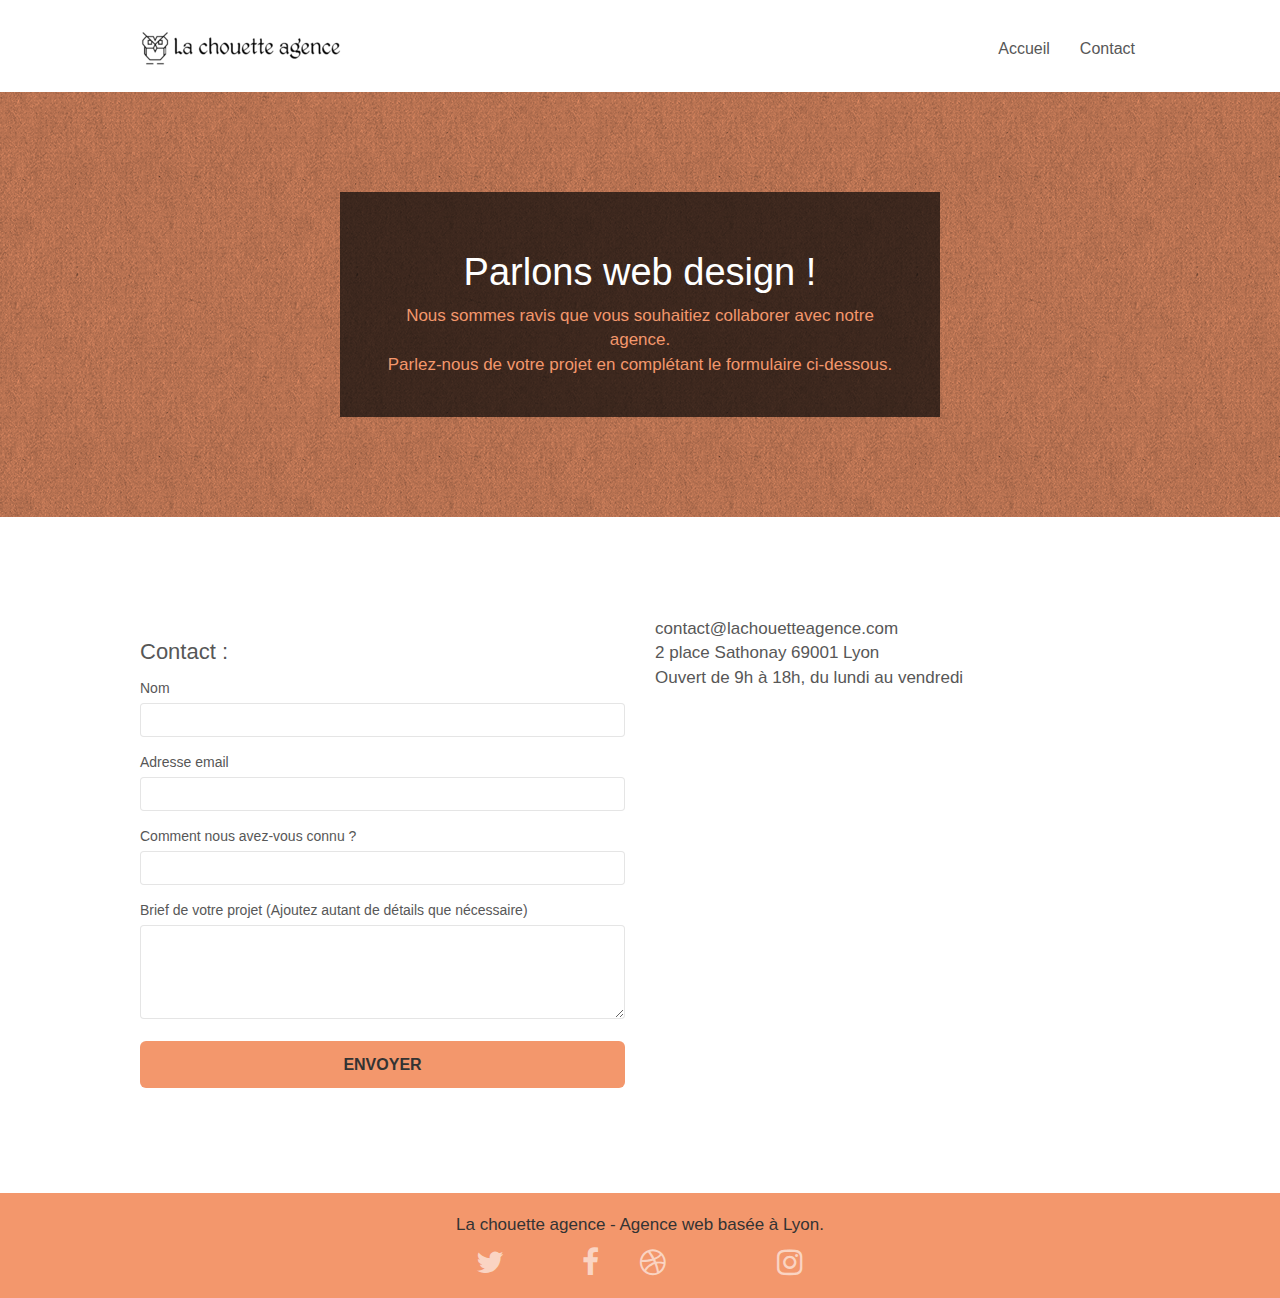
==== commit 07fb6915: "Version V 2.4 - version finale" ====
--- a/contact.html
+++ b/contact.html
@@ -1,7 +1,7 @@
 <!doctype html>
 <!-- Projet 4 La chouette agence
 Par Arnaud Ghali
-Version V 2.3 - version finale : modification SEO et ACCESSIBILITE -->
+Version V 2.4 - version finale : modification SEO et ACCESSIBILITE -->
 <!-- renommage de la page de page2 en contact - SEO -->
 <!-- renseignement de l'atribut lang dans l'element html : fr - accessibilibté et SEO -->
 <html lang="fr">
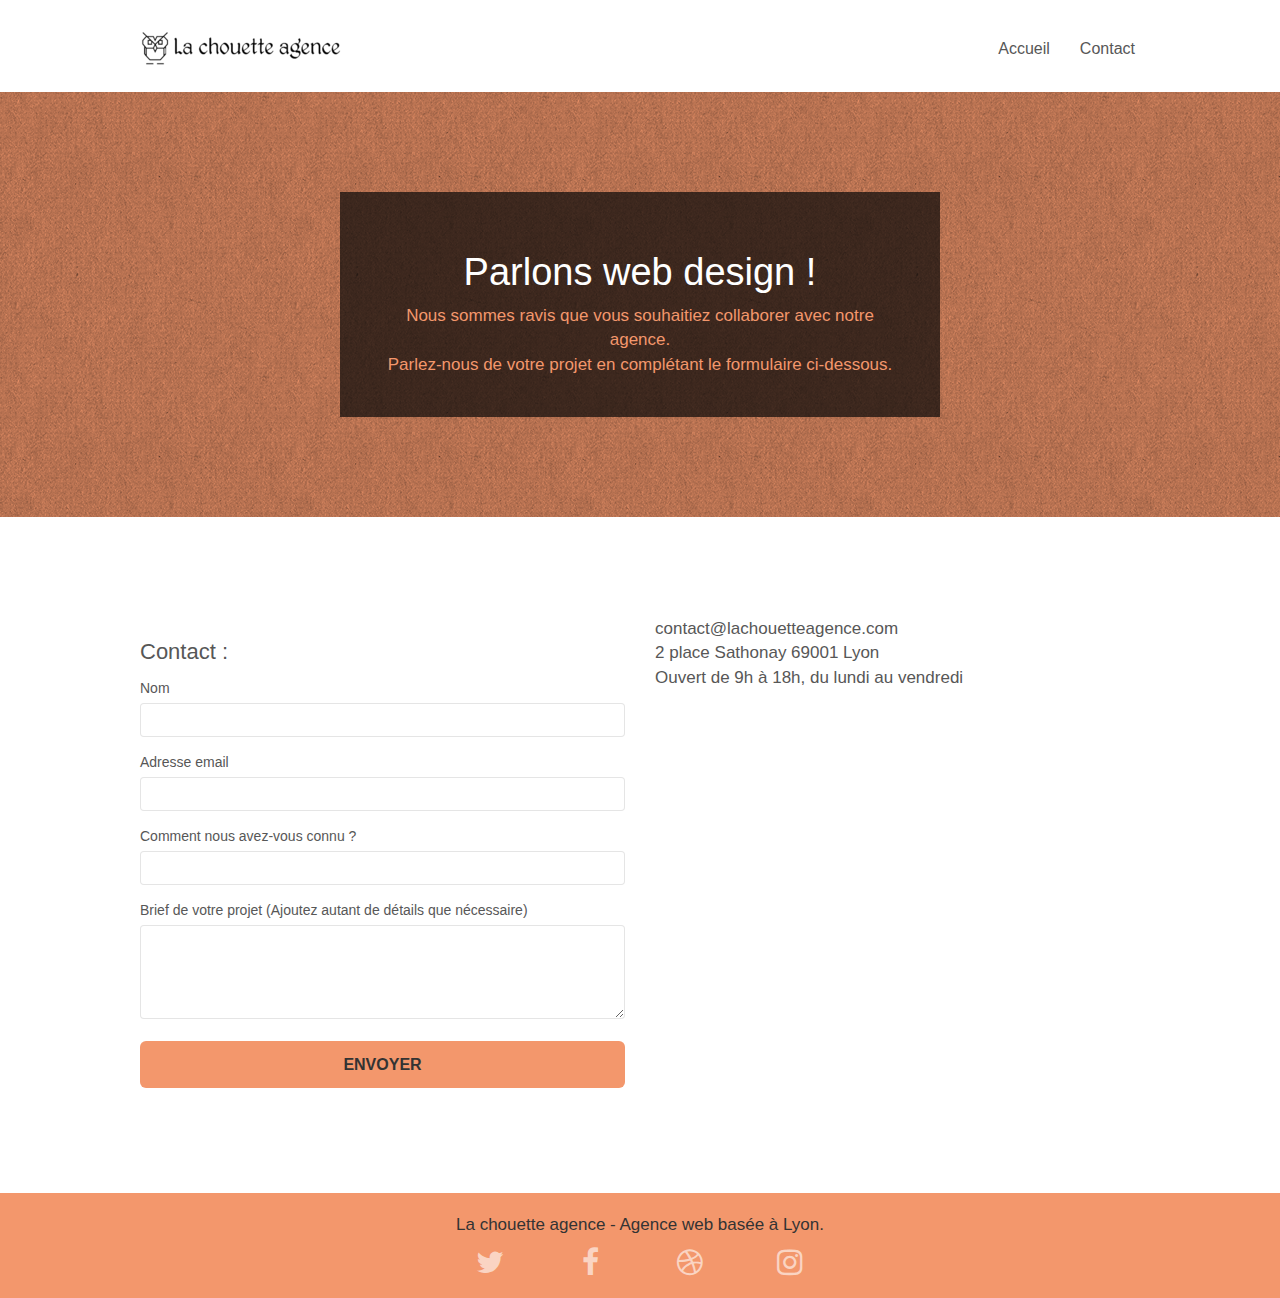
==== commit ea1e0b76: "Version V 2.7 - version finale" ====
--- a/contact.html
+++ b/contact.html
@@ -1,7 +1,7 @@
 <!doctype html>
 <!-- Projet 4 La chouette agence
 Par Arnaud Ghali
-Version V 2.4 - version finale : modification SEO et ACCESSIBILITE -->
+Version V 2.7 - version finale : modification SEO et ACCESSIBILITE -->
 <!-- renommage de la page de page2 en contact - SEO -->
 <!-- renseignement de l'atribut lang dans l'element html : fr - accessibilibté et SEO -->
 <html lang="fr">
@@ -19,14 +19,12 @@
 	<link rel="stylesheet" type="text/css" href="./css/font-awesome.css">
 	<link rel="stylesheet" type="text/css" href="./css/et-line.css">
     
-	<!-- remplacement des js n'existant pas-->
+	<!-- remplacement des js n'existant pas -->
+	<script src="./js/jquery-2.1.0.js"></script>
+	<script src="./js/bootstrap.js"></script>
 	<script src="./js/blocs.js"></script>
-	<script src="./js/bootstrap.js"></script>
-	<script src="./js/formHandler.js"></script>
+	<script src="./js/jquery.touchSwipe.js" defer></script>
 	<script src="./js/gmaps.js"></script>
-	<script src="./js/jqBootstrapValidation.js"></script>
-	<script src="./js/jquery-2.1.0.js"></script>
-	<script src="./js/jquery.touchSwipe.js" defer></script>
 
 	<!-- renseigenement de la balise titre en utilisant les mots clés - SEO -->
     <title>La Chouette Agence - Contact</title>
@@ -47,7 +45,7 @@
 			<div class="container bloc-sm">
 				<nav class="navbar row">
 					<div class="navbar-header">
-						<a class="navbar-brand" href="index.html"><img src="img/la-chouette-agence.png" alt="logo de La chouette agence" height="40"></a>
+						<a class="navbar-brand" href="index.html"><img src="img/la-chouette-agence.png"  alt="logo de l'entreprise la chouette agence" height="40" width="200"></a>
 						<button id="nav-toggle" type="button" class="ui-navbar-toggle navbar-toggle" data-toggle="collapse" data-target=".navbar-1">
 							<span class="sr-only">Toggle navigation</span>
 							<span class="icon-bar"></span>
@@ -165,22 +163,22 @@
 					<div class="row row-no-gutters social">
 						<div class="col-sm-3">
 							<div class="text-center">
-								<a class="social" href="index.html"><span class="fa fa-twitter icon-md"></span></a>
+								<a class="social" href="index.html" title="twitter"><span class="fa fa-twitter icon-md"></span></a>
 							</div>
 						</div>
 						<div class="col-sm-3">
 							<div class="text-center">
-								<a class="social" href="index.html"><span class="fa fa-facebook icon-md"></span></a>
-							</div>
-						</div>
-						<div class="col-sm-3">
-							<div class="text-social">
-								<a class="social" href="index.html"><span class="fa fa-dribbble icon-md"></span></a>
+								<a class="social" href="index.html" title="facebook"><span class="fa fa-facebook icon-md"></span></a>
 							</div>
 						</div>
 						<div class="col-sm-3">
 							<div class="text-center">
-								<a class="social" href="index.html"><span class="fa fa-instagram icon-md"></span></a>
+								<a class="social" href="index.html" title="dribbble"><span class="fa fa-dribbble icon-md"></span></a>
+							</div>
+						</div>
+						<div class="col-sm-3">
+							<div class="text-center">
+								<a class="social" href="index.html" title="instagram"><span class="fa fa-instagram icon-md"></span></a>
 							</div>
 						</div>
 					</div>
--- a/style.css
+++ b/style.css
@@ -755,6 +755,12 @@
     margin-top: 50px;
 }
 
+/* Rajout pour centrer les images*/
+.portfolio-row .portfolio-thumb {
+    margin-left: auto;
+    margin-right: auto;
+}
+
 .avatar {
     box-shadow: 0px 4px 9px rgba(0, 0, 0, 0.3);
 }
